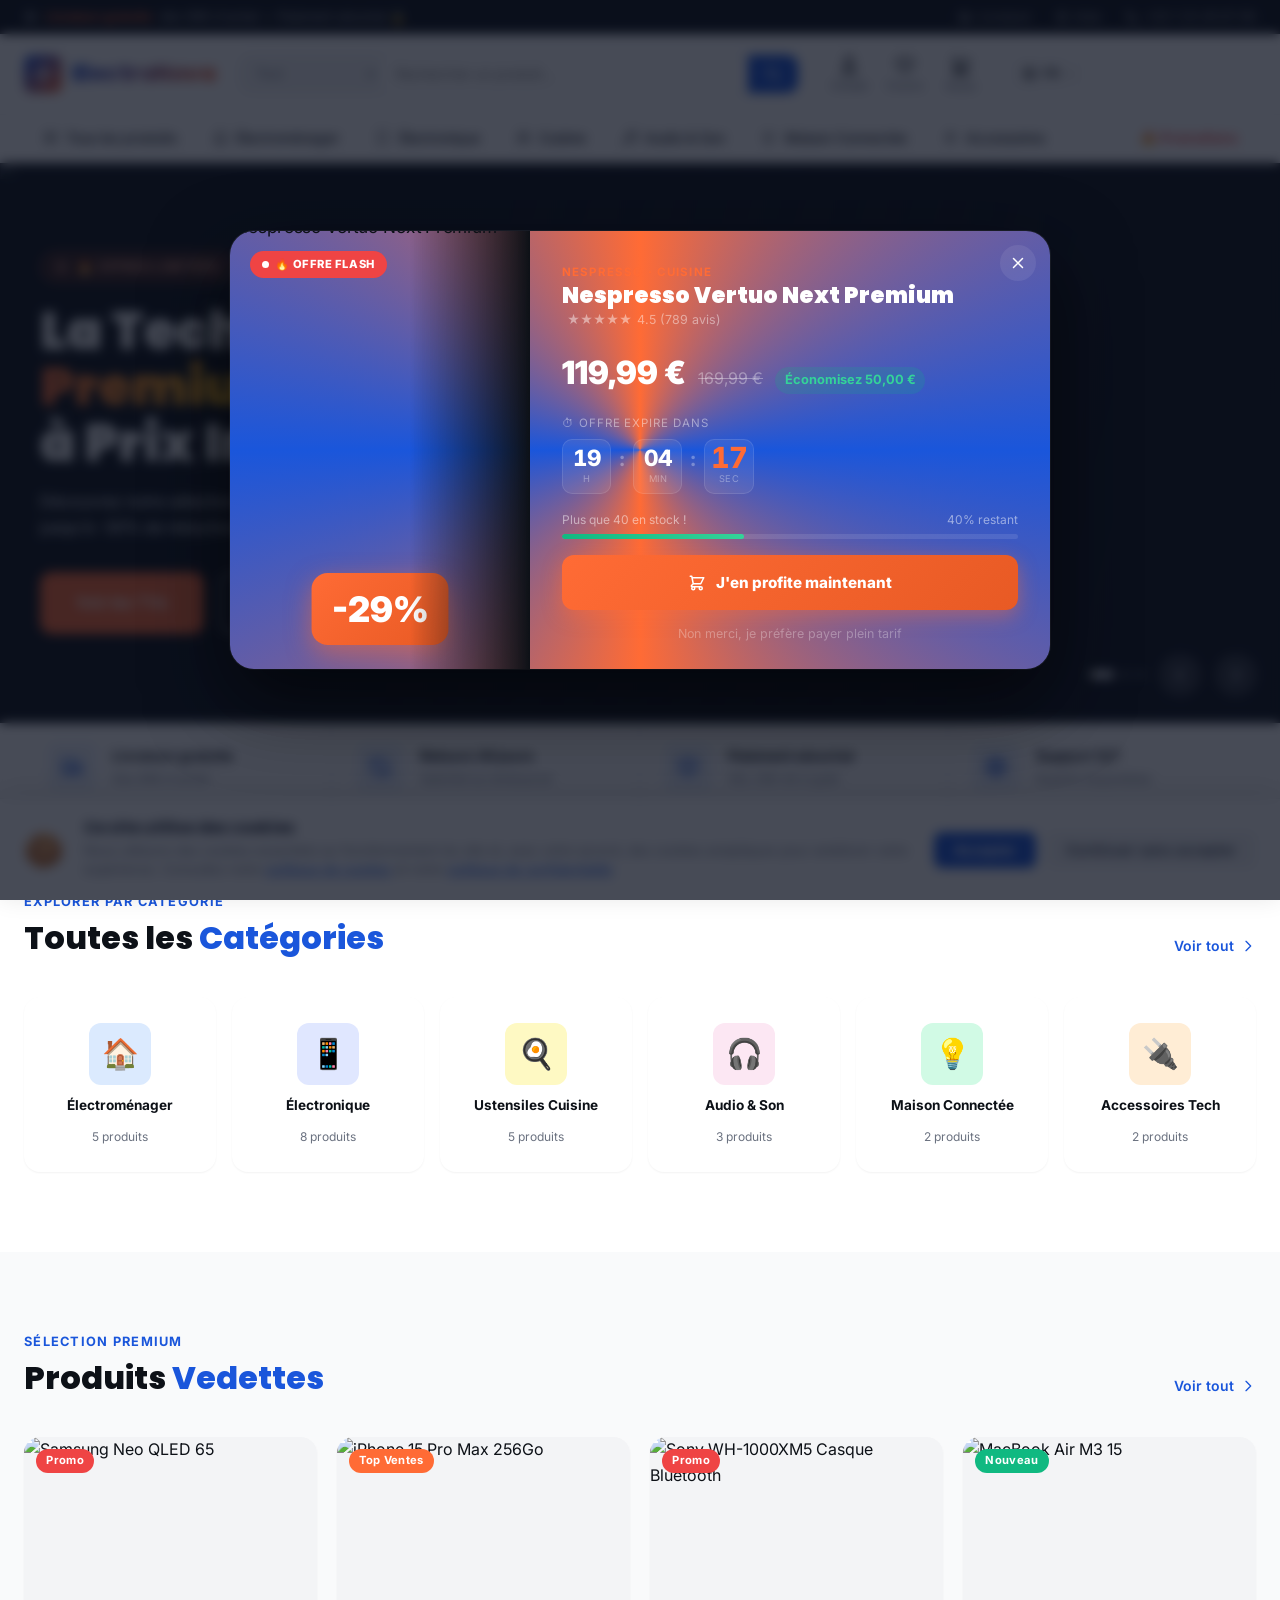
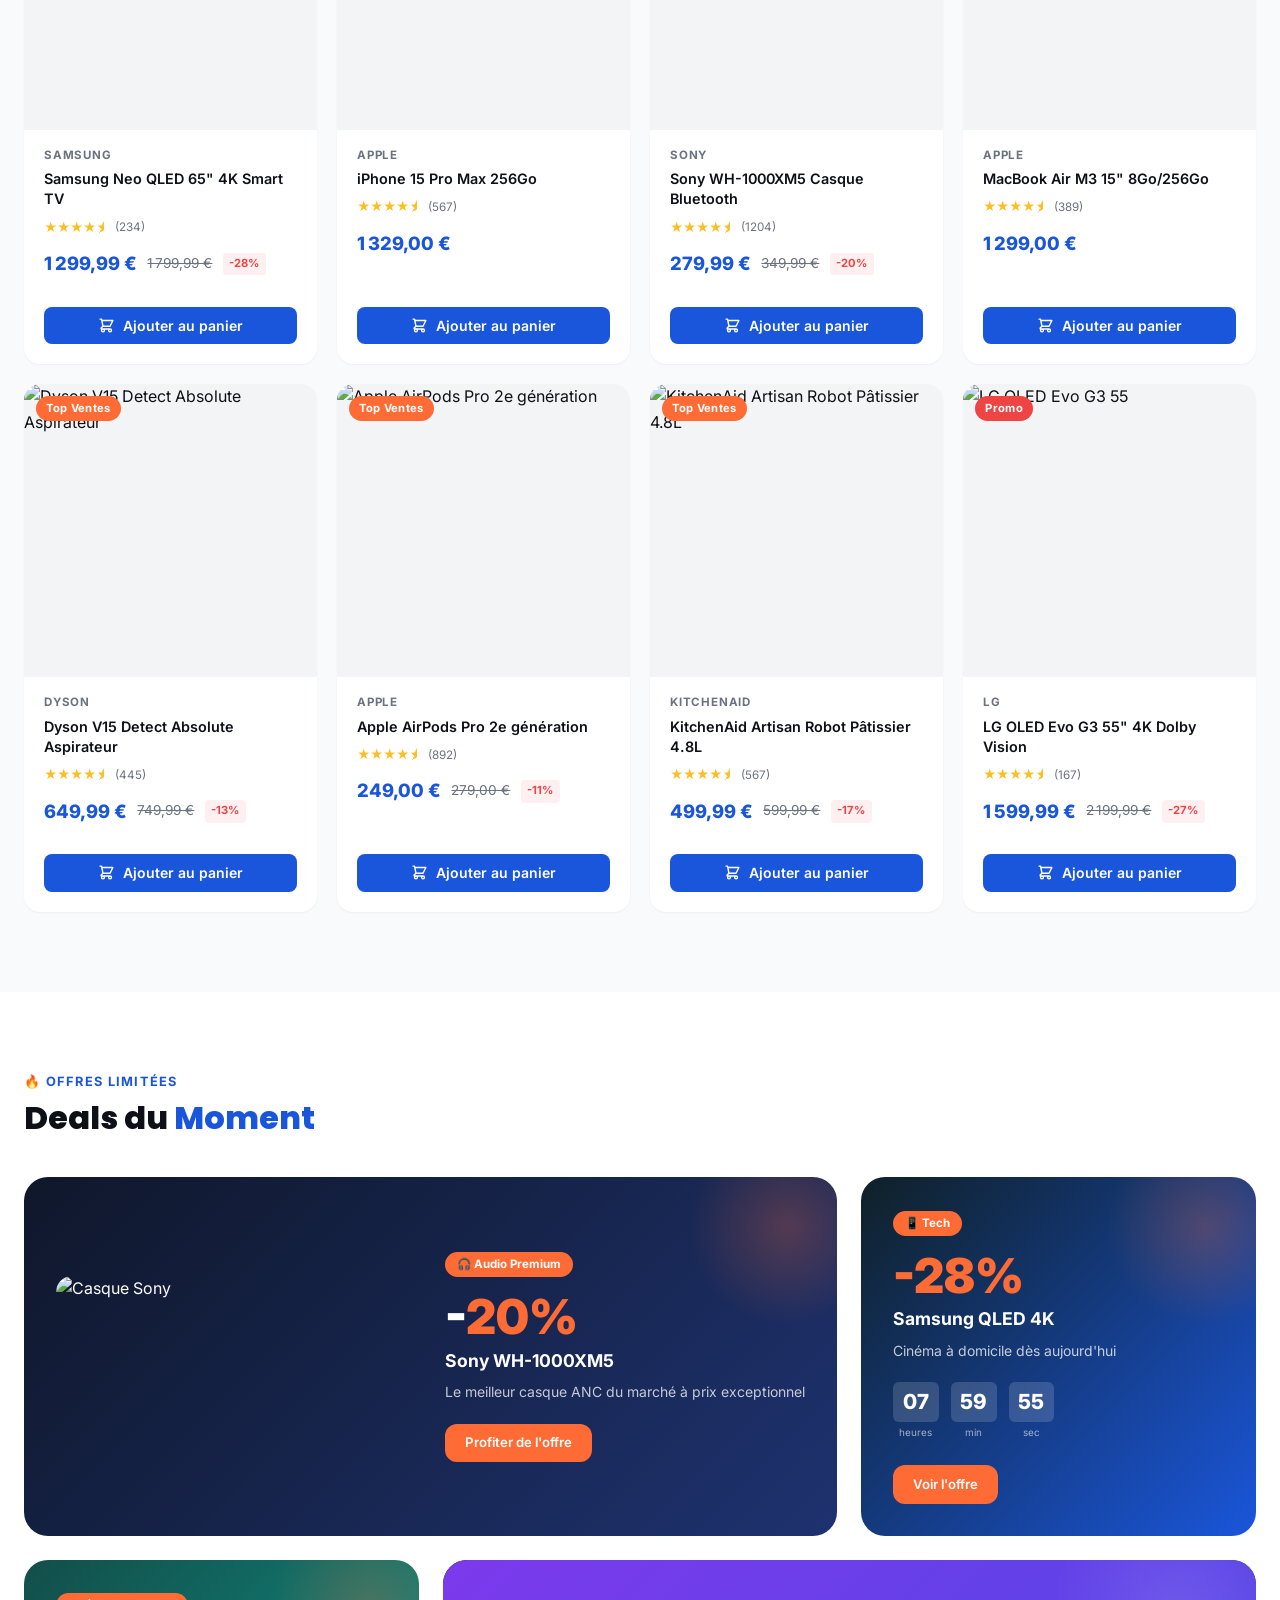
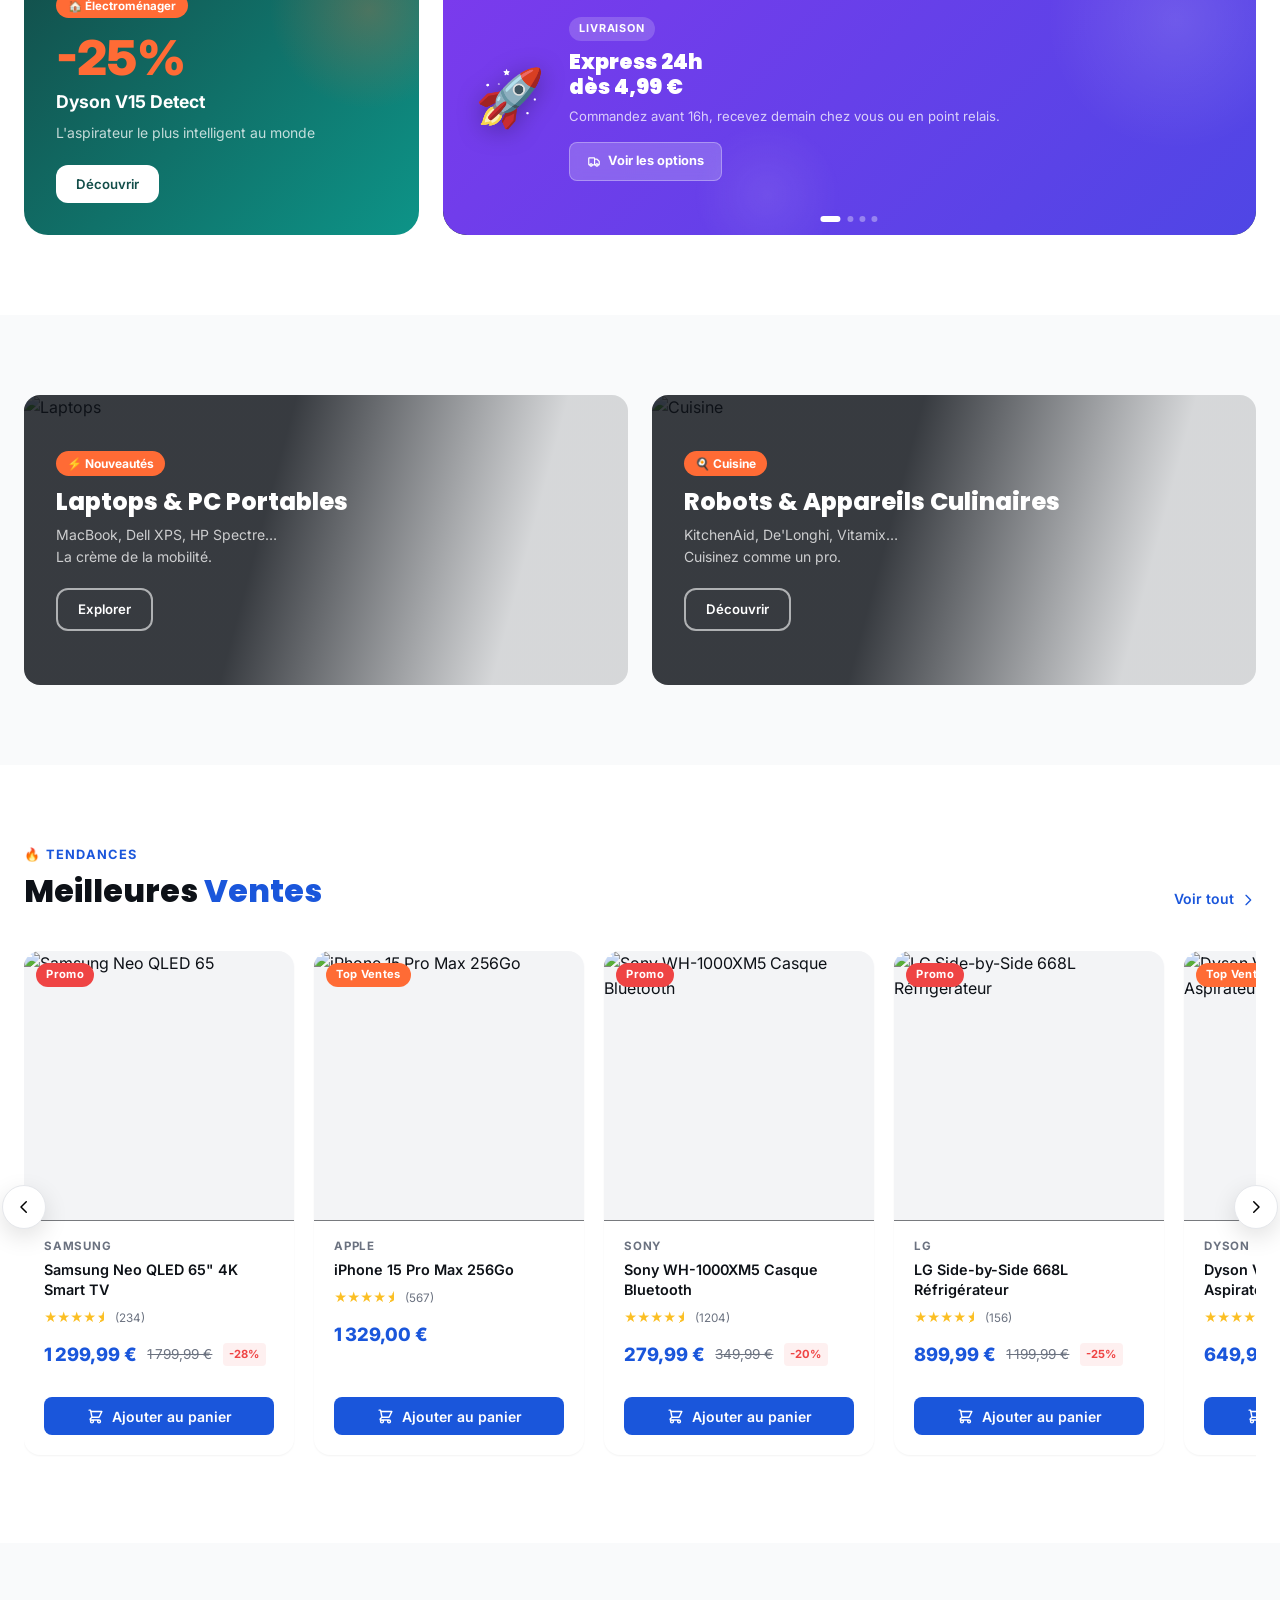
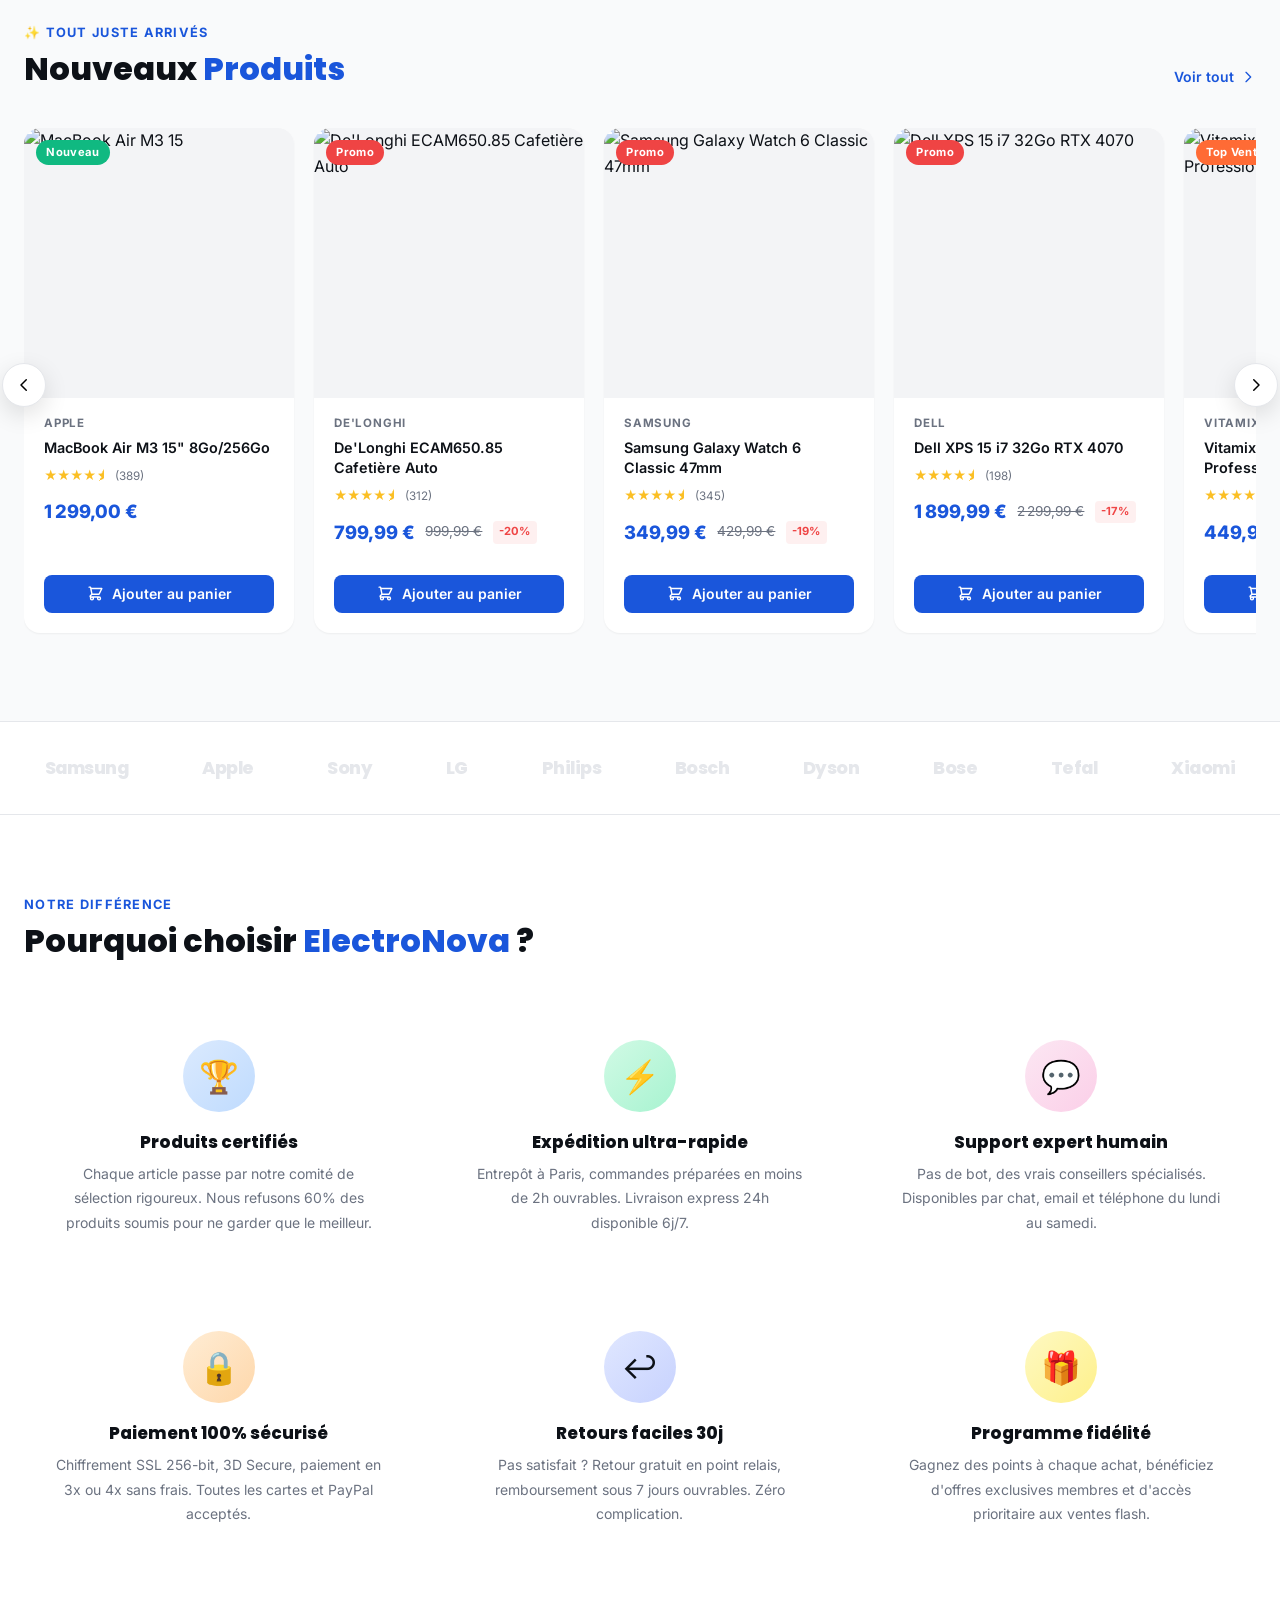
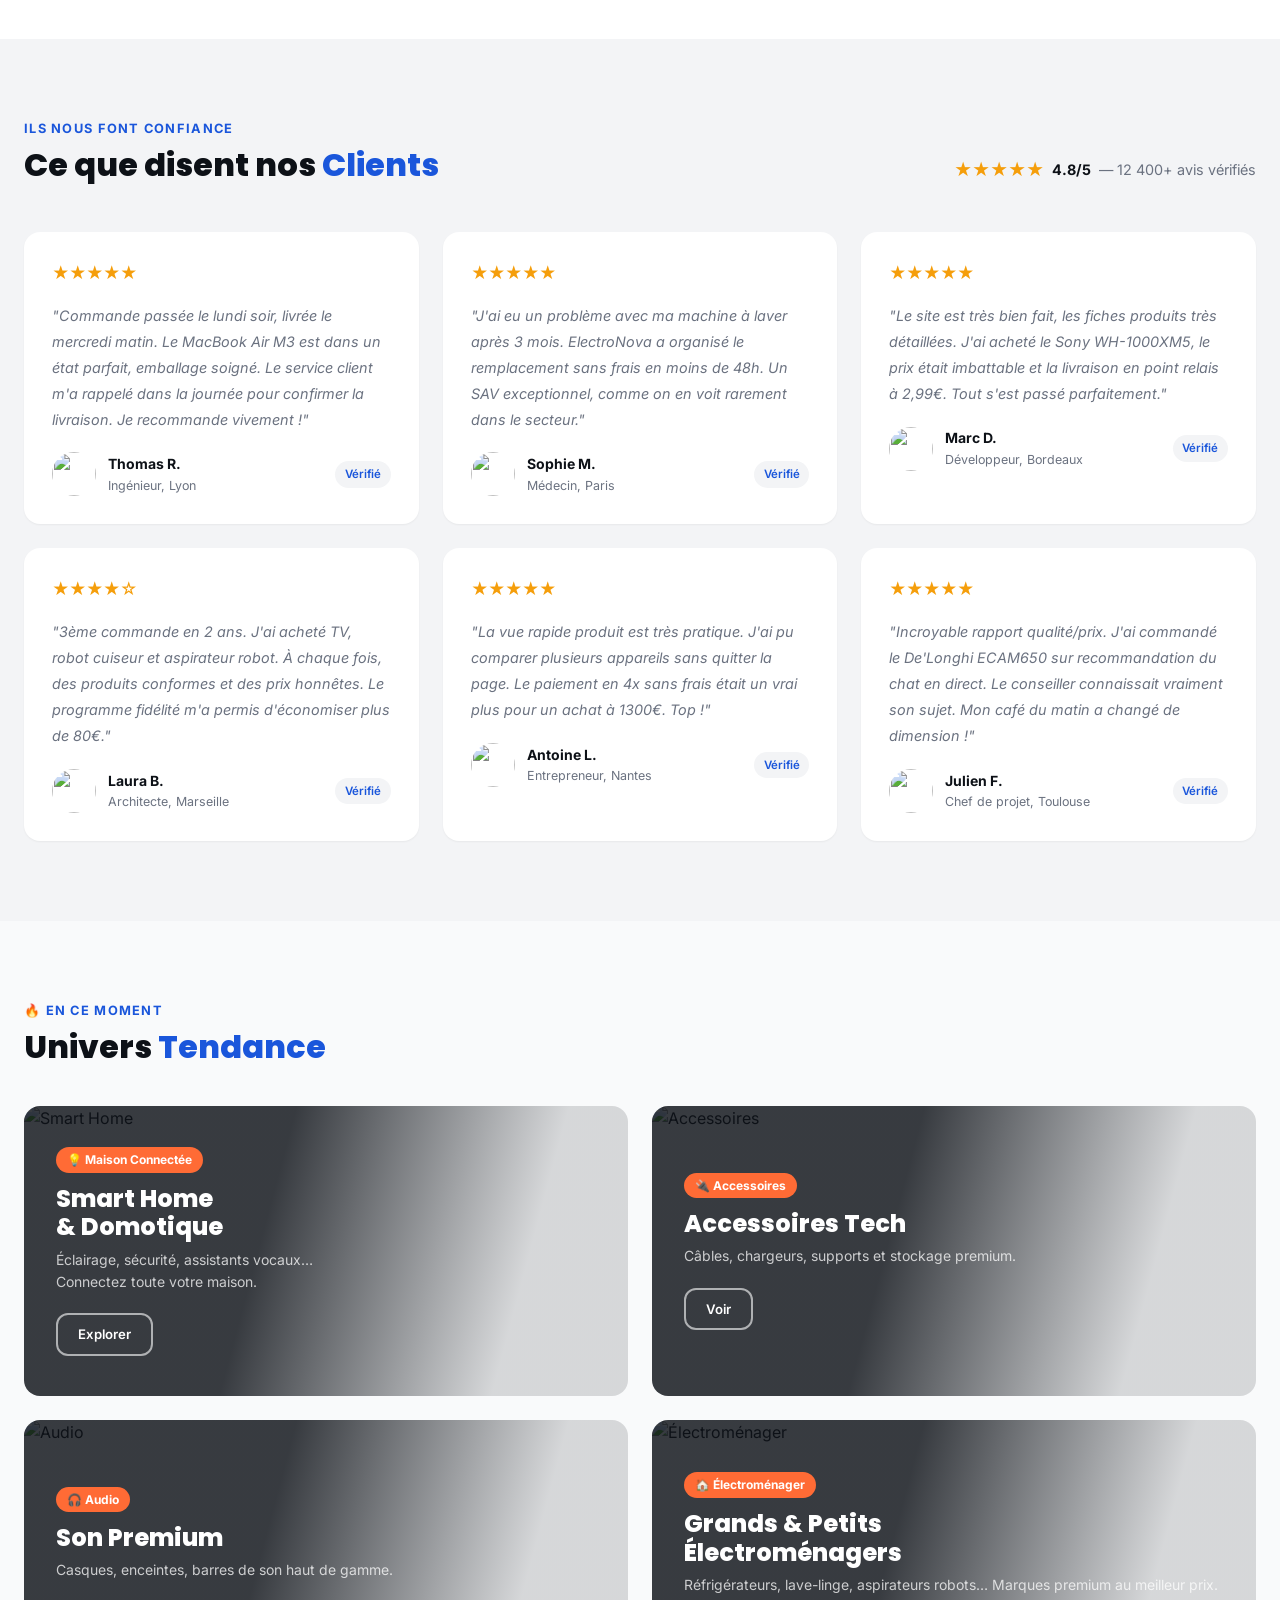
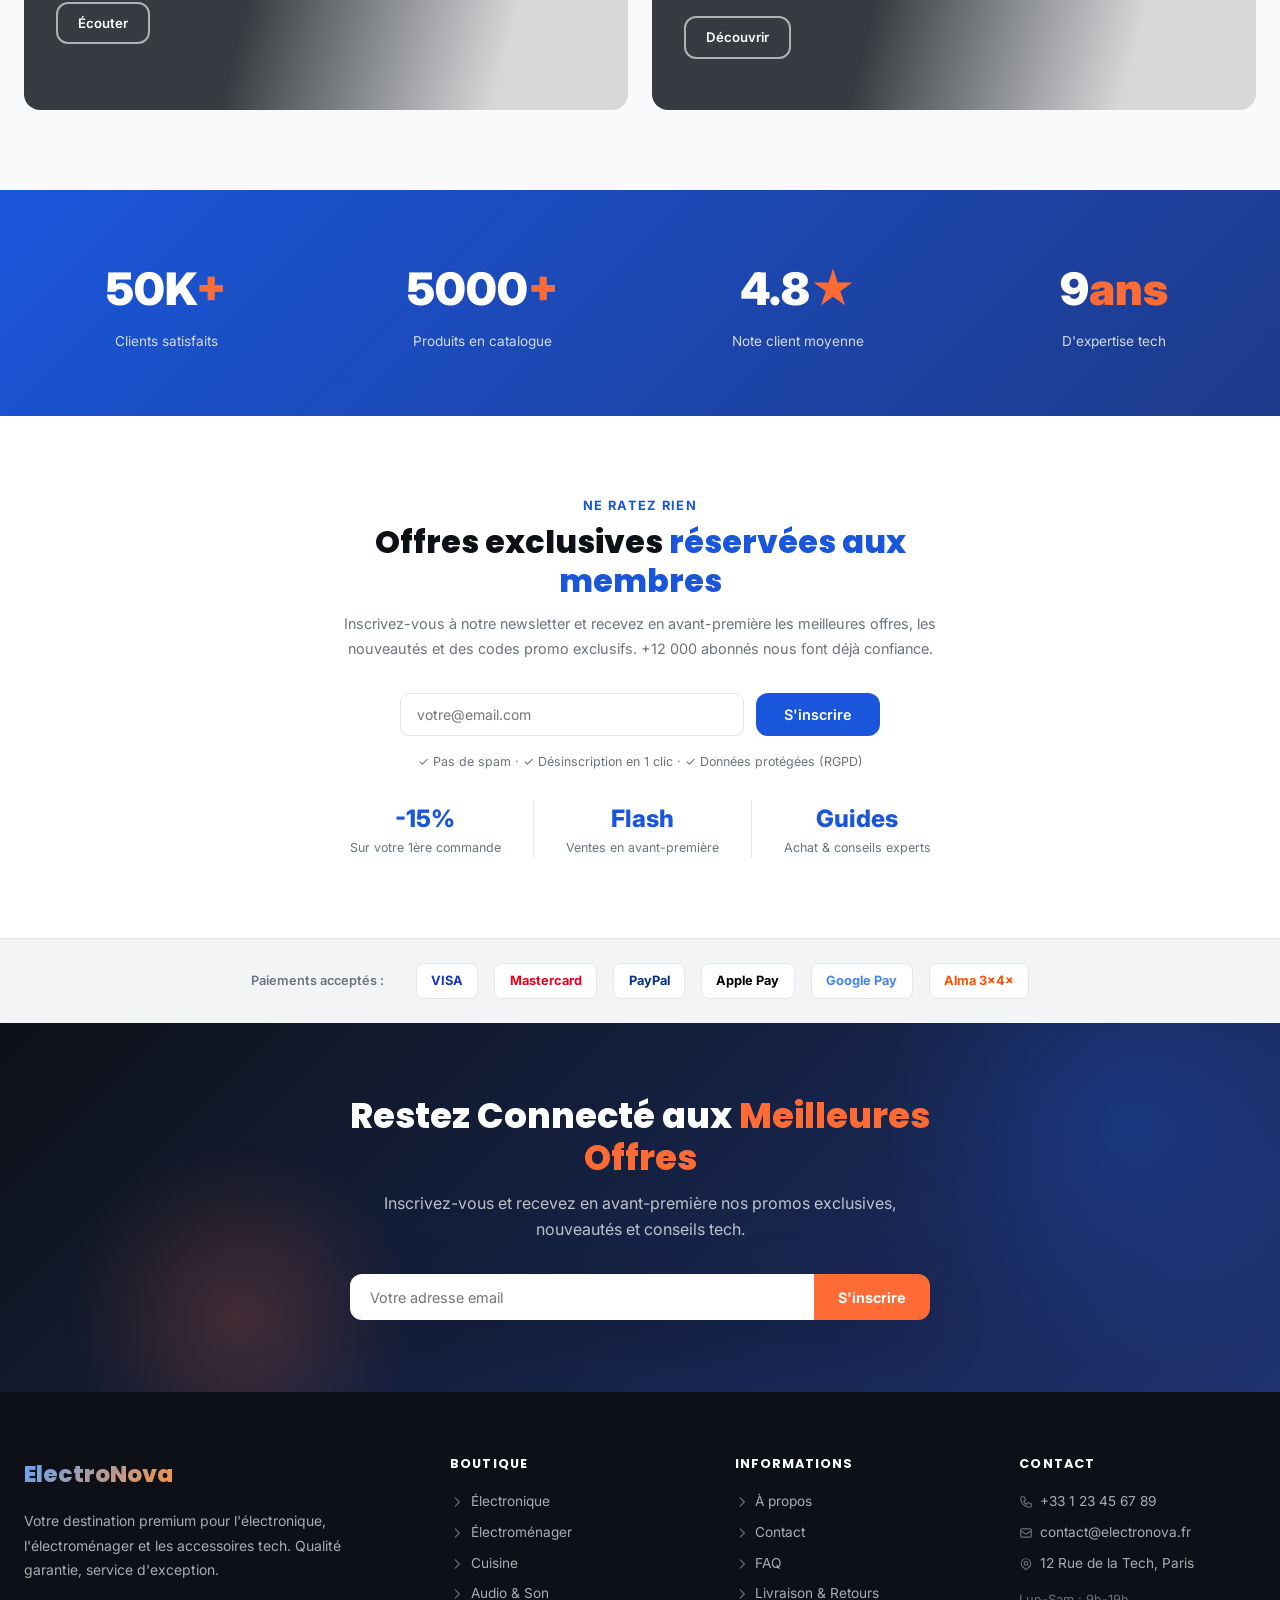
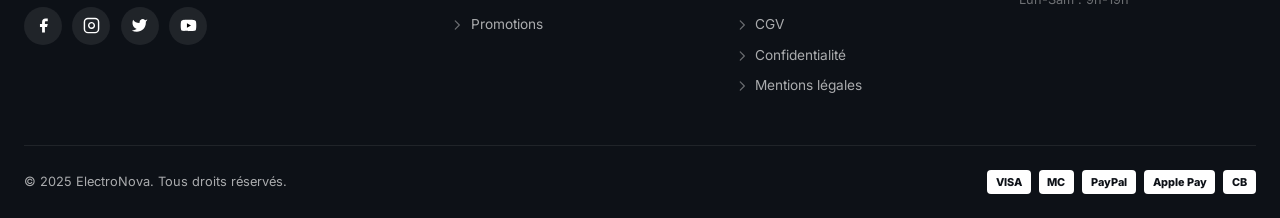
==== index.html @ 88865585 "v1" ====
<!DOCTYPE html>
<html lang="fr">
<head>
  <meta charset="UTF-8">
  <meta name="viewport" content="width=device-width, initial-scale=1.0">
  <meta name="description" content="ElectroNova - Votre boutique premium d'électronique, électroménager et accessoires tech. Livraison gratuite dès 99€.">
  <title>ElectroNova — L'excellence technologique au quotidien</title>

  <link rel="preconnect" href="https://fonts.googleapis.com">
  <link rel="preconnect" href="https://fonts.gstatic.com" crossorigin>
  <link href="https://fonts.googleapis.com/css2?family=Inter:wght@400;500;600;700;800&family=Poppins:wght@700;800;900&display=swap" rel="stylesheet">
  <link rel="stylesheet" href="css/style.css">
  <script src="https://cdn.tailwindcss.com"></script>
  <script>
    tailwind.config = { corePlugins: { preflight: false } };
  </script>
  <style>
    /* ── Promo Modal ── */
    #promo-modal-overlay {
      position: fixed; inset: 0; z-index: 10000;
      background: rgba(10,15,30,.75);
      backdrop-filter: blur(6px);
      display: flex; align-items: center; justify-content: center;
      padding: 1rem;
      opacity: 0; pointer-events: none;
      transition: opacity .35s ease;
    }
    #promo-modal-overlay.promo-open {
      opacity: 1; pointer-events: all;
    }
    #promo-modal {
      position: relative;
      width: 100%; max-width: 820px;
      background: #0d1117;
      border-radius: 24px;
      overflow: hidden;
      display: flex;
      box-shadow: 0 32px 80px rgba(0,0,0,.6), 0 0 0 1px rgba(255,255,255,.07);
      transform: scale(.88) translateY(24px);
      transition: transform .45s cubic-bezier(.34,1.56,.64,1), opacity .35s ease;
      opacity: 0;
    }
    #promo-modal-overlay.promo-open #promo-modal {
      transform: scale(1) translateY(0);
      opacity: 1;
    }
    /* Animated gradient border */
    #promo-modal::before {
      content: '';
      position: absolute; inset: -2px;
      border-radius: 26px;
      background: conic-gradient(from 180deg, #ff6b35, #1a56db, #ff6b35, #1a56db, #ff6b35);
      z-index: -1;
      animation: spin-border 4s linear infinite;
    }
    @keyframes spin-border { to { transform: rotate(360deg); } }

    /* Image side */
    .promo-modal-img {
      flex: 0 0 300px;
      position: relative;
      overflow: hidden;
    }
    .promo-modal-img img {
      width: 100%; height: 100%; object-fit: cover;
      transform: scale(1.08);
      animation: img-drift 8s ease-in-out infinite alternate;
    }
    @keyframes img-drift { from { transform: scale(1.08) translateX(0); } to { transform: scale(1.08) translateX(-8px); } }
    .promo-modal-img::after {
      content: '';
      position: absolute; inset: 0;
      background: linear-gradient(90deg, transparent 60%, #0d1117);
    }
    .promo-img-badge {
      position: absolute; top: 1.25rem; left: 1.25rem;
      background: #ef4444;
      color: white; font-size: .7rem; font-weight: 800; text-transform: uppercase; letter-spacing: .05em;
      padding: .3rem .75rem; border-radius: 100px;
      display: flex; align-items: center; gap: .4rem;
      animation: badge-pulse 1.8s ease-in-out infinite;
    }
    .promo-img-badge .pulse-dot {
      width: 7px; height: 7px; border-radius: 50%;
      background: white;
      animation: dot-ping 1.8s ease-in-out infinite;
    }
    @keyframes badge-pulse {
      0%,100% { box-shadow: 0 0 0 0 rgba(239,68,68,.6); }
      50%      { box-shadow: 0 0 0 8px rgba(239,68,68,0); }
    }
    @keyframes dot-ping {
      0%,100% { opacity: 1; transform: scale(1); }
      50%      { opacity: .5; transform: scale(1.4); }
    }
    .promo-discount-pill {
      position: absolute; bottom: 1.5rem; left: 50%; transform: translateX(-50%);
      background: linear-gradient(135deg, #ff6b35, #e85a24);
      color: white; font-size: 2.2rem; font-weight: 900;
      padding: .5rem 1.25rem; border-radius: 16px;
      white-space: nowrap;
      box-shadow: 0 8px 24px rgba(255,107,53,.5);
      animation: bounce-in .6s cubic-bezier(.34,1.56,.64,1) .4s both;
    }
    @keyframes bounce-in {
      from { transform: translateX(-50%) scale(0); }
      to   { transform: translateX(-50%) scale(1); }
    }

    /* Content side */
    .promo-modal-body {
      flex: 1;
      padding: 2rem 2rem 1.75rem;
      display: flex; flex-direction: column; gap: 1rem;
      color: white;
      animation: slide-up .5s ease .15s both;
    }
    @keyframes slide-up {
      from { opacity: 0; transform: translateY(16px); }
      to   { opacity: 1; transform: translateY(0); }
    }
    .promo-modal-close {
      position: absolute; top: .9rem; right: .9rem;
      width: 36px; height: 36px;
      border-radius: 50%;
      background: rgba(255,255,255,.08);
      border: none; cursor: pointer; color: white;
      display: flex; align-items: center; justify-content: center;
      transition: background .15s, transform .15s;
    }
    .promo-modal-close:hover { background: rgba(255,255,255,.18); transform: rotate(90deg); }
    .promo-modal-close svg { width: 18px; height: 18px; }

    .promo-label { font-size: .72rem; font-weight: 700; letter-spacing: .1em; text-transform: uppercase; color: #ff6b35; }
    .promo-name { font-size: 1.4rem; font-weight: 900; line-height: 1.25; color: white; font-family: 'Poppins', sans-serif; }
    .promo-stars { color: #fbbf24; font-size: .85rem; }
    .promo-stars span { font-size: .78rem; color: rgba(255,255,255,.45); margin-left: .3rem; }
    .promo-prices {
      display: flex; align-items: baseline; gap: .75rem;
    }
    .promo-price-new { font-size: 2rem; font-weight: 900; color: white; }
    .promo-price-old { font-size: 1rem; text-decoration: line-through; color: rgba(255,255,255,.35); }
    .promo-price-save { font-size: .8rem; background: rgba(16,185,129,.18); color: #34d399; padding: .2rem .6rem; border-radius: 100px; font-weight: 700; }

    /* Countdown */
    .promo-countdown-label { font-size: .72rem; letter-spacing: .08em; text-transform: uppercase; color: rgba(255,255,255,.45); margin-bottom: .4rem; }
    .promo-countdown { display: flex; gap: .5rem; }
    .promo-timer-block {
      display: flex; flex-direction: column; align-items: center;
      background: rgba(255,255,255,.07);
      border: 1px solid rgba(255,255,255,.1);
      border-radius: 10px; padding: .4rem .6rem; min-width: 48px;
    }
    .promo-timer-num {
      font-size: 1.4rem; font-weight: 800; line-height: 1;
      font-variant-numeric: tabular-nums;
      transition: transform .15s, color .15s;
    }
    .promo-timer-num.flip { transform: scale(1.3); color: #ff6b35; }
    .promo-timer-sep { font-size: 1.2rem; font-weight: 800; color: rgba(255,255,255,.3); align-self: flex-start; padding-top: .3rem; }
    .promo-timer-lbl { font-size: .58rem; text-transform: uppercase; letter-spacing: .05em; color: rgba(255,255,255,.35); margin-top: .2rem; }

    /* Stock bar */
    .promo-stock-label { display: flex; justify-content: space-between; font-size: .75rem; color: rgba(255,255,255,.5); margin-bottom: .3rem; }
    .promo-stock-bar { height: 5px; background: rgba(255,255,255,.1); border-radius: 100px; overflow: hidden; }
    .promo-stock-fill {
      height: 100%; border-radius: 100px;
      background: linear-gradient(90deg, #10b981, #34d399);
      transition: width 1s ease .8s;
    }

    /* CTA */
    .promo-cta {
      display: flex; align-items: center; justify-content: center; gap: .6rem;
      padding: .95rem 1.25rem;
      border-radius: 12px;
      background: linear-gradient(135deg, #ff6b35 0%, #e85a24 100%);
      color: white; font-size: .95rem; font-weight: 800;
      text-decoration: none; border: none; cursor: pointer;
      position: relative; overflow: hidden;
      box-shadow: 0 6px 20px rgba(255,107,53,.45);
      transition: transform .15s, box-shadow .15s;
    }
    .promo-cta:hover { transform: translateY(-2px); box-shadow: 0 10px 28px rgba(255,107,53,.6); }
    .promo-cta::after {
      content: '';
      position: absolute; top: 0; left: -100%;
      width: 60%; height: 100%;
      background: linear-gradient(90deg, transparent, rgba(255,255,255,.25), transparent);
      animation: cta-shimmer 2.5s ease-in-out infinite 1s;
    }
    @keyframes cta-shimmer { 0% { left: -60%; } 100% { left: 140%; } }

    .promo-dismiss {
      text-align: center;
      font-size: .78rem; color: rgba(255,255,255,.3);
      cursor: pointer; background: none; border: none;
      transition: color .15s;
    }
    .promo-dismiss:hover { color: rgba(255,255,255,.6); }

    /* Confetti particles */
    .promo-particles { position: absolute; inset: 0; pointer-events: none; overflow: hidden; }
    .promo-particle {
      position: absolute;
      width: 6px; height: 6px; border-radius: 1px;
      opacity: 0;
      animation: particle-fall linear infinite;
    }
    @keyframes particle-fall {
      0%   { opacity: 0; transform: translateY(-20px) rotate(0deg); }
      10%  { opacity: .8; }
      90%  { opacity: .4; }
      100% { opacity: 0; transform: translateY(120vh) rotate(720deg); }
    }

    /* Mobile */
    @media (max-width: 640px) {
      #promo-modal { flex-direction: column; max-height: 90vh; overflow-y: auto; }
      .promo-modal-img { flex: 0 0 180px; }
      .promo-modal-img::after { background: linear-gradient(0deg, #0d1117 5%, transparent); }
      .promo-discount-pill { bottom: .75rem; font-size: 1.6rem; }
      .promo-modal-body { padding: 1.25rem; }
      .promo-name { font-size: 1.15rem; }
    }

    /* Extra homepage styles */
    .hero-badge-strip { display: flex; gap: 1rem; flex-wrap: wrap; margin-top: 1rem; }
    .hero-badge-strip span { display: inline-flex; align-items: center; gap: .35rem; font-size: .78rem; color: rgba(255,255,255,.7); }
    .hero-badge-strip svg { width: 14px; height: 14px; color: var(--accent); }
    .section-bg-alt { background: white; }
    .deals-grid { display: grid; grid-template-columns: repeat(3, 1fr); gap: 1.5rem; }
    @media(max-width:900px){.deals-grid{grid-template-columns:1fr}}
    .deal-card {
      background: linear-gradient(135deg, #0f172a, #1e3270);
      border-radius: var(--radius-xl); padding: 2rem; color: white;
      position: relative; overflow: hidden; display: flex; flex-direction: column; justify-content: space-between;
      min-height: 220px;
    }
    .deal-card::before {
      content: ''; position: absolute; width: 200px; height: 200px; border-radius: 50%;
      background: radial-gradient(circle, rgba(255,107,53,.25) 0%, transparent 70%);
      top: -50px; right: -50px;
    }
    .deal-tag { display: inline-block; background: var(--accent); color: white; padding: .2rem .75rem; border-radius: 100px; font-size: .72rem; font-weight: 700; margin-bottom: 1rem; }
    .deal-discount { font-size: 3rem; font-weight: 900; line-height: 1; margin-bottom: .35rem; }
    .deal-discount span { color: var(--accent); }
    .deal-desc { font-size: .875rem; opacity: .75; margin-bottom: 1.25rem; }
    .deal-timer { display: flex; gap: .75rem; margin-bottom: 1.5rem; }
    .timer-block { text-align: center; }
    .timer-num { font-size: 1.3rem; font-weight: 800; background: rgba(255,255,255,.15); border-radius: var(--radius-xs); padding: .2rem .6rem; display: block; min-width: 44px; }
    .timer-label { font-size: .62rem; opacity: .6; margin-top: .2rem; }
    .deal-img-card { grid-column: span 2; }
    @media(max-width:900px){.deal-img-card{grid-column:span 1}}
    .deal-img-card { flex-direction: row; align-items: center; gap: 1.5rem; }
    .deal-img-card img { width: 160px; height: 160px; object-fit: cover; border-radius: var(--radius-lg); flex-shrink: 0; }

    /* ── Ad Slider ── */
    .ad-slider-card {
      grid-column: span 2;
      padding: 0 !important;
      overflow: hidden;
      position: relative;
      min-height: 220px;
      cursor: pointer;
      border-radius: var(--radius-xl);
    }
    @media(max-width:900px){ .ad-slider-card { grid-column: span 1; } }
    .ad-slides-track {
      display: flex;
      width: 100%; height: 100%;
      transition: transform .55s cubic-bezier(.4,0,.2,1);
    }
    .ad-slide {
      flex: 0 0 100%;
      min-height: 220px;
      display: flex;
      align-items: center;
      padding: 2rem;
      position: relative;
      overflow: hidden;
      gap: 1.5rem;
    }
    .ad-slide::before {
      content: '';
      position: absolute; width: 280px; height: 280px; border-radius: 50%;
      background: radial-gradient(circle, rgba(255,255,255,.12) 0%, transparent 65%);
      top: -80px; right: -60px;
      pointer-events: none;
    }
    .ad-slide::after {
      content: '';
      position: absolute; width: 160px; height: 160px; border-radius: 50%;
      background: radial-gradient(circle, rgba(255,255,255,.08) 0%, transparent 65%);
      bottom: -40px; left: 30%;
      pointer-events: none;
    }
    .ad-slide-emoji {
      font-size: 3.5rem;
      flex-shrink: 0;
      filter: drop-shadow(0 4px 12px rgba(0,0,0,.3));
      animation: emoji-float 3s ease-in-out infinite;
    }
    @keyframes emoji-float {
      0%,100% { transform: translateY(0); }
      50%      { transform: translateY(-6px); }
    }
    .ad-slide-content { flex: 1; color: white; }
    .ad-slide-tag {
      display: inline-block;
      background: rgba(255,255,255,.18);
      backdrop-filter: blur(4px);
      font-size: .68rem; font-weight: 700; letter-spacing: .08em; text-transform: uppercase;
      padding: .2rem .65rem; border-radius: 100px;
      margin-bottom: .6rem;
    }
    .ad-slide-title {
      font-size: 1.3rem; font-weight: 900; line-height: 1.2;
      margin-bottom: .4rem;
      font-family: 'Poppins', sans-serif;
    }
    .ad-slide-sub { font-size: .82rem; opacity: .75; line-height: 1.5; margin-bottom: 1rem; }
    .ad-slide-cta {
      display: inline-flex; align-items: center; gap: .4rem;
      padding: .5rem 1.1rem;
      background: rgba(255,255,255,.2);
      backdrop-filter: blur(6px);
      border: 1px solid rgba(255,255,255,.3);
      border-radius: 8px;
      font-size: .8rem; font-weight: 700; color: white;
      text-decoration: none;
      transition: background .2s;
    }
    .ad-slide-cta:hover { background: rgba(255,255,255,.32); }
    .ad-slide-cta svg { width: 14px; height: 14px; }
    /* Dots */
    .ad-dots {
      position: absolute; bottom: .85rem; left: 50%; transform: translateX(-50%);
      display: flex; gap: .4rem; z-index: 2;
    }
    .ad-dot {
      width: 6px; height: 6px; border-radius: 100px;
      background: rgba(255,255,255,.35);
      cursor: pointer; transition: all .3s;
      border: none;
    }
    .ad-dot.active { width: 20px; background: white; }
    /* Arrows */
    .ad-arrow {
      position: absolute; top: 50%; transform: translateY(-50%);
      width: 30px; height: 30px; border-radius: 50%;
      background: rgba(255,255,255,.15); backdrop-filter: blur(4px);
      border: 1px solid rgba(255,255,255,.2);
      color: white; cursor: pointer; z-index: 2;
      display: flex; align-items: center; justify-content: center;
      transition: background .2s;
      opacity: 0; transition: opacity .2s;
    }
    .ad-arrow svg { width: 14px; height: 14px; }
    .ad-arrow.prev { left: .75rem; }
    .ad-arrow.next { right: .75rem; }
    .ad-slider-card:hover .ad-arrow { opacity: 1; }
    .ad-arrow:hover { background: rgba(255,255,255,.3); }
  </style>
</head>
<body>
  <div id="site-header"></div>

  <main>
    <!-- Hero Slider -->
    <section class="hero">
      <div id="hero-slides" class="hero-slides"></div>
      <div class="hero-controls">
        <div class="container">
          <div class="hero-controls-inner">
            <div id="hero-dots" class="hero-dots"></div>
            <button id="hero-prev" class="hero-nav-btn" aria-label="Précédent">
              <svg xmlns="http://www.w3.org/2000/svg" fill="none" viewBox="0 0 24 24" stroke="currentColor"><path stroke-linecap="round" stroke-linejoin="round" stroke-width="2" d="M15 19l-7-7 7-7"/></svg>
            </button>
            <button id="hero-next" class="hero-nav-btn" aria-label="Suivant">
              <svg xmlns="http://www.w3.org/2000/svg" fill="none" viewBox="0 0 24 24" stroke="currentColor"><path stroke-linecap="round" stroke-linejoin="round" stroke-width="2" d="M9 5l7 7-7 7"/></svg>
            </button>
          </div>
        </div>
      </div>
    </section>

    <!-- Feature Strip -->
    <div class="features-strip">
      <div class="container">
        <div class="features-grid">
          <div class="feature-item">
            <div class="feature-icon">
              <svg xmlns="http://www.w3.org/2000/svg" fill="none" viewBox="0 0 24 24" stroke="currentColor"><path d="M9 17a2 2 0 11-4 0 2 2 0 014 0zM19 17a2 2 0 11-4 0 2 2 0 014 0z"/><path stroke-linecap="round" stroke-linejoin="round" stroke-width="2" d="M13 16V6a1 1 0 00-1-1H4a1 1 0 00-1 1v10a1 1 0 001 1h1m8-1a1 1 0 01-1 1H9m4-1V8a1 1 0 011-1h2.586a1 1 0 01.707.293l3.414 3.414a1 1 0 01.293.707V16a1 1 0 01-1 1h-1m-6-1a1 1 0 001 1h1M5 17a2 2 0 104 0m-4 0a2 2 0 114 0m6 0a2 2 0 104 0m-4 0a2 2 0 114 0"/></svg>
            </div>
            <div>
              <div class="feature-text-title">Livraison gratuite</div>
              <div class="feature-text-sub">Dès 99€ d'achat</div>
            </div>
          </div>
          <div class="feature-item">
            <div class="feature-icon">
              <svg xmlns="http://www.w3.org/2000/svg" fill="none" viewBox="0 0 24 24" stroke="currentColor"><path stroke-linecap="round" stroke-linejoin="round" stroke-width="2" d="M4 4v5h.582m15.356 2A8.001 8.001 0 004.582 9m0 0H9m11 11v-5h-.581m0 0a8.003 8.003 0 01-15.357-2m15.357 2H15"/></svg>
            </div>
            <div>
              <div class="feature-text-title">Retours 30 jours</div>
              <div class="feature-text-sub">Satisfait ou remboursé</div>
            </div>
          </div>
          <div class="feature-item">
            <div class="feature-icon">
              <svg xmlns="http://www.w3.org/2000/svg" fill="none" viewBox="0 0 24 24" stroke="currentColor"><path stroke-linecap="round" stroke-linejoin="round" stroke-width="2" d="M9 12l2 2 4-4m5.618-4.016A11.955 11.955 0 0112 2.944a11.955 11.955 0 01-8.618 3.04A12.02 12.02 0 003 9c0 5.591 3.824 10.29 9 11.622 5.176-1.332 9-6.03 9-11.622 0-1.042-.133-2.052-.382-3.016z"/></svg>
            </div>
            <div>
              <div class="feature-text-title">Paiement sécurisé</div>
              <div class="feature-text-sub">SSL 256-bit crypté</div>
            </div>
          </div>
          <div class="feature-item">
            <div class="feature-icon">
              <svg xmlns="http://www.w3.org/2000/svg" fill="none" viewBox="0 0 24 24" stroke="currentColor"><path stroke-linecap="round" stroke-linejoin="round" stroke-width="2" d="M18.364 5.636l-3.536 3.536m0 5.656l3.536 3.536M9.172 9.172L5.636 5.636m3.536 9.192l-3.536 3.536M21 12a9 9 0 11-18 0 9 9 0 0118 0zm-5 0a4 4 0 11-8 0 4 4 0 018 0z"/></svg>
            </div>
            <div>
              <div class="feature-text-title">Support 7j/7</div>
              <div class="feature-text-sub">Experts disponibles</div>
            </div>
          </div>
        </div>
      </div>
    </div>

    <!-- Categories -->
    <section class="section section-bg-alt">
      <div class="container">
        <div class="section-header">
          <div>
            <div class="section-label">Explorer par catégorie</div>
            <h2 class="section-title">Toutes les <span>Catégories</span></h2>
          </div>
          <a href="shop.html" class="view-all">Voir tout <svg xmlns="http://www.w3.org/2000/svg" fill="none" viewBox="0 0 24 24" stroke="currentColor"><path stroke-linecap="round" stroke-linejoin="round" stroke-width="2" d="M9 5l7 7-7 7"/></svg></a>
        </div>
        <div id="cats-grid" class="cats-grid stagger"></div>
      </div>
    </section>

    <!-- Featured Products -->
    <section class="section">
      <div class="container">
        <div class="section-header">
          <div>
            <div class="section-label">Sélection premium</div>
            <h2 class="section-title">Produits <span>Vedettes</span></h2>
          </div>
          <a href="shop.html" class="view-all">Voir tout <svg xmlns="http://www.w3.org/2000/svg" fill="none" viewBox="0 0 24 24" stroke="currentColor"><path stroke-linecap="round" stroke-linejoin="round" stroke-width="2" d="M9 5l7 7-7 7"/></svg></a>
        </div>
        <div id="featured-grid" class="products-grid stagger"></div>
      </div>
    </section>

    <!-- Deals Section -->
    <section class="section section-bg-alt">
      <div class="container">
        <div class="section-header">
          <div>
            <div class="section-label">🔥 Offres limitées</div>
            <h2 class="section-title">Deals du <span>Moment</span></h2>
          </div>
        </div>
        <div class="deals-grid">
          <div class="deal-card deal-img-card reveal">
            <img src="https://images.unsplash.com/photo-1618366712010-f4ae9c647dcb?w=300&q=80&fit=crop" alt="Casque Sony">
            <div>
              <div class="deal-tag">🎧 Audio Premium</div>
              <div class="deal-discount">-<span>20%</span></div>
              <div style="font-size:1.1rem;font-weight:700;margin-bottom:.4rem">Sony WH-1000XM5</div>
              <p class="deal-desc">Le meilleur casque ANC du marché à prix exceptionnel</p>
              <a href="product.html?id=3" class="btn btn-accent btn-sm">Profiter de l'offre</a>
            </div>
          </div>
          <div class="deal-card reveal" style="background:linear-gradient(135deg,#0f2027,#1a56db)">
            <div>
              <div class="deal-tag">📱 Tech</div>
              <div class="deal-discount"><span>-28%</span></div>
              <div style="font-size:1.1rem;font-weight:700;margin-bottom:.4rem">Samsung QLED 4K</div>
              <p class="deal-desc">Cinéma à domicile dès aujourd'hui</p>
              <div class="deal-timer" id="deal-timer-1">
                <div class="timer-block"><span class="timer-num" id="t1-h">00</span><div class="timer-label">heures</div></div>
                <div class="timer-block"><span class="timer-num" id="t1-m">00</span><div class="timer-label">min</div></div>
                <div class="timer-block"><span class="timer-num" id="t1-s">00</span><div class="timer-label">sec</div></div>
              </div>
              <a href="product.html?id=1" class="btn btn-accent btn-sm">Voir l'offre</a>
            </div>
          </div>
          <div class="deal-card reveal" style="background:linear-gradient(135deg,#134e4a,#0d9488)">
            <div>
              <div class="deal-tag">🏠 Électroménager</div>
              <div class="deal-discount"><span>-25%</span></div>
              <div style="font-size:1.1rem;font-weight:700;margin-bottom:.4rem">Dyson V15 Detect</div>
              <p class="deal-desc">L'aspirateur le plus intelligent au monde</p>
              <a href="product.html?id=6" class="btn btn-sm" style="background:white;color:#134e4a">Découvrir</a>
            </div>
          </div>

          <!-- Ad Slider — fills the 2-col void on row 2 -->
          <div class="deal-card ad-slider-card reveal" id="ad-slider">
            <div style="overflow:hidden;border-radius:var(--radius-xl);height:100%">
              <div class="ad-slides-track" id="ad-track">

                <div class="ad-slide" style="background:linear-gradient(135deg,#7c3aed,#4f46e5)">
                  <div class="ad-slide-emoji">🚀</div>
                  <div class="ad-slide-content">
                    <span class="ad-slide-tag">Livraison</span>
                    <div class="ad-slide-title">Express 24h<br>dès 4,99 €</div>
                    <p class="ad-slide-sub">Commandez avant 16h, recevez demain chez vous ou en point relais.</p>
                    <a href="shipping.html" class="ad-slide-cta">
                      <svg xmlns="http://www.w3.org/2000/svg" fill="none" viewBox="0 0 24 24" stroke="currentColor"><path d="M9 17a2 2 0 11-4 0 2 2 0 014 0zM19 17a2 2 0 11-4 0 2 2 0 014 0z"/><path stroke-linecap="round" stroke-linejoin="round" stroke-width="2" d="M13 16V6a1 1 0 00-1-1H4a1 1 0 00-1 1v10a1 1 0 001 1h1m8-1a1 1 0 01-1 1H9m4-1V8a1 1 0 011-1h2.586a1 1 0 01.707.293l3.414 3.414a1 1 0 01.293.707V16a1 1 0 01-1 1h-1m-6-1a1 1 0 001 1h1M5 17a2 2 0 104 0m-4 0a2 2 0 114 0m6 0a2 2 0 104 0m-4 0a2 2 0 114 0"/></svg>
                      Voir les options
                    </a>
                  </div>
                </div>

                <div class="ad-slide" style="background:linear-gradient(135deg,#b45309,#d97706)">
                  <div class="ad-slide-emoji">💳</div>
                  <div class="ad-slide-content">
                    <span class="ad-slide-tag">Paiement</span>
                    <div class="ad-slide-title">4× sans frais<br>jusqu'à 3 000 €</div>
                    <p class="ad-slide-sub">Étalez vos achats avec Alma — sans intérêts, sans dossier.</p>
                    <a href="cart.html" class="ad-slide-cta">
                      <svg xmlns="http://www.w3.org/2000/svg" fill="none" viewBox="0 0 24 24" stroke="currentColor"><path stroke-linecap="round" stroke-linejoin="round" stroke-width="2" d="M3 10h18M7 15h1m4 0h1m-7 4h12a3 3 0 003-3V8a3 3 0 00-3-3H6a3 3 0 00-3 3v8a3 3 0 003 3z"/></svg>
                      En savoir plus
                    </a>
                  </div>
                </div>

                <div class="ad-slide" style="background:linear-gradient(135deg,#065f46,#059669)">
                  <div class="ad-slide-emoji">🎁</div>
                  <div class="ad-slide-content">
                    <span class="ad-slide-tag">Fidélité</span>
                    <div class="ad-slide-title">Programme<br>Nova+</div>
                    <p class="ad-slide-sub">Gagnez 1 point par euro dépensé. 100 pts = 5 € de réduction.</p>
                    <a href="login.html" class="ad-slide-cta">
                      <svg xmlns="http://www.w3.org/2000/svg" fill="none" viewBox="0 0 24 24" stroke="currentColor"><path stroke-linecap="round" stroke-linejoin="round" stroke-width="2" d="M5 3v4M3 5h4M6 17v4m-2-2h4m5-16l2.286 6.857L21 12l-5.714 2.143L13 21l-2.286-6.857L5 12l5.714-2.143L13 3z"/></svg>
                      Rejoindre
                    </a>
                  </div>
                </div>

                <div class="ad-slide" style="background:linear-gradient(135deg,#1e3a8a,#1a56db)">
                  <div class="ad-slide-emoji">🛡️</div>
                  <div class="ad-slide-content">
                    <span class="ad-slide-tag">Garantie</span>
                    <div class="ad-slide-title">Retour gratuit<br>sous 30 jours</div>
                    <p class="ad-slide-sub">Pas satisfait ? Renvoyez votre produit sans frais, remboursé sous 7 jours.</p>
                    <a href="shipping.html" class="ad-slide-cta">
                      <svg xmlns="http://www.w3.org/2000/svg" fill="none" viewBox="0 0 24 24" stroke="currentColor"><path stroke-linecap="round" stroke-linejoin="round" stroke-width="2" d="M9 12l2 2 4-4m5.618-4.016A11.955 11.955 0 0112 2.944a11.955 11.955 0 01-8.618 3.04A12.02 12.02 0 003 9c0 5.591 3.824 10.29 9 11.622 5.176-1.332 9-6.03 9-11.622 0-1.042-.133-2.052-.382-3.016z"/></svg>
                      Notre politique
                    </a>
                  </div>
                </div>

              </div>
            </div>
            <!-- Arrows -->
            <button class="ad-arrow prev" id="ad-prev" aria-label="Précédent">
              <svg xmlns="http://www.w3.org/2000/svg" fill="none" viewBox="0 0 24 24" stroke="currentColor"><path stroke-linecap="round" stroke-linejoin="round" stroke-width="2" d="M15 19l-7-7 7-7"/></svg>
            </button>
            <button class="ad-arrow next" id="ad-next" aria-label="Suivant">
              <svg xmlns="http://www.w3.org/2000/svg" fill="none" viewBox="0 0 24 24" stroke="currentColor"><path stroke-linecap="round" stroke-linejoin="round" stroke-width="2" d="M9 5l7 7-7 7"/></svg>
            </button>
            <!-- Dots -->
            <div class="ad-dots" id="ad-dots"></div>
          </div>
        </div>
      </div>
    </section>

    <!-- Promo Banners -->
    <section class="section">
      <div class="container">
        <div class="promo-grid">
          <div class="promo-card reveal">
            <img src="https://images.unsplash.com/photo-1496181133206-80ce9b88a853?w=700&q=80&fit=crop" alt="Laptops">
            <div class="promo-overlay">
              <div class="promo-content">
                <div class="tag">⚡ Nouveautés</div>
                <h3>Laptops & PC Portables</h3>
                <p>MacBook, Dell XPS, HP Spectre…<br>La crème de la mobilité.</p>
                <a href="shop.html?category=electronique" class="btn btn-outline-white btn-sm">Explorer</a>
              </div>
            </div>
          </div>
          <div class="promo-card reveal">
            <img src="https://images.unsplash.com/photo-1556910103-1c02745aae4d?w=700&q=80&fit=crop" alt="Cuisine">
            <div class="promo-overlay">
              <div class="promo-content">
                <div class="tag">🍳 Cuisine</div>
                <h3>Robots & Appareils Culinaires</h3>
                <p>KitchenAid, De'Longhi, Vitamix…<br>Cuisinez comme un pro.</p>
                <a href="shop.html?category=cuisine" class="btn btn-outline-white btn-sm">Découvrir</a>
              </div>
            </div>
          </div>
        </div>
      </div>
    </section>

    <!-- Popular Products Carousel -->
    <section class="section section-bg-alt">
      <div class="container">
        <div class="section-header">
          <div>
            <div class="section-label">🔥 Tendances</div>
            <h2 class="section-title">Meilleures <span>Ventes</span></h2>
          </div>
          <a href="shop.html?sort=popular" class="view-all">Voir tout <svg xmlns="http://www.w3.org/2000/svg" fill="none" viewBox="0 0 24 24" stroke="currentColor"><path stroke-linecap="round" stroke-linejoin="round" stroke-width="2" d="M9 5l7 7-7 7"/></svg></a>
        </div>
        <div class="carousel">
          <button id="popular-prev" class="carousel-btn prev">
            <svg xmlns="http://www.w3.org/2000/svg" fill="none" viewBox="0 0 24 24" stroke="currentColor"><path stroke-linecap="round" stroke-linejoin="round" stroke-width="2" d="M15 19l-7-7 7-7"/></svg>
          </button>
          <div id="popular-track" class="carousel-scroll"></div>
          <button id="popular-next" class="carousel-btn next">
            <svg xmlns="http://www.w3.org/2000/svg" fill="none" viewBox="0 0 24 24" stroke="currentColor"><path stroke-linecap="round" stroke-linejoin="round" stroke-width="2" d="M9 5l7 7-7 7"/></svg>
          </button>
        </div>
      </div>
    </section>

    <!-- New Products Carousel -->
    <section class="section">
      <div class="container">
        <div class="section-header">
          <div>
            <div class="section-label">✨ Tout juste arrivés</div>
            <h2 class="section-title">Nouveaux <span>Produits</span></h2>
          </div>
          <a href="shop.html?sort=new" class="view-all">Voir tout <svg xmlns="http://www.w3.org/2000/svg" fill="none" viewBox="0 0 24 24" stroke="currentColor"><path stroke-linecap="round" stroke-linejoin="round" stroke-width="2" d="M9 5l7 7-7 7"/></svg></a>
        </div>
        <div class="carousel">
          <button id="featured-prev" class="carousel-btn prev">
            <svg xmlns="http://www.w3.org/2000/svg" fill="none" viewBox="0 0 24 24" stroke="currentColor"><path stroke-linecap="round" stroke-linejoin="round" stroke-width="2" d="M15 19l-7-7 7-7"/></svg>
          </button>
          <div id="featured-track" class="carousel-scroll"></div>
          <button id="featured-next" class="carousel-btn next">
            <svg xmlns="http://www.w3.org/2000/svg" fill="none" viewBox="0 0 24 24" stroke="currentColor"><path stroke-linecap="round" stroke-linejoin="round" stroke-width="2" d="M9 5l7 7-7 7"/></svg>
          </button>
        </div>
      </div>
    </section>

    <!-- Brands -->
    <div class="brands-wrap">
      <div class="container">
        <div class="brands-row" id="brands-row"></div>
      </div>
    </div>

    <!-- Why ElectroNova -->
    <section class="section" style="background:white">
      <div class="container">
        <div class="section-header" style="margin-bottom:3rem">
          <div>
            <div class="section-label">Notre différence</div>
            <h2 class="section-title">Pourquoi choisir <span>ElectroNova</span> ?</h2>
          </div>
        </div>
        <div style="display:grid;grid-template-columns:repeat(3,1fr);gap:2rem" class="stagger resp-grid-3">
          <div class="reveal" style="text-align:center;padding:2rem">
            <div style="width:72px;height:72px;border-radius:50%;background:linear-gradient(135deg,#dbeafe,#bfdbfe);display:flex;align-items:center;justify-content:center;margin:0 auto 1.25rem;font-size:2rem">🏆</div>
            <h3 style="font-size:1.05rem;font-weight:800;margin-bottom:.6rem">Produits certifiés</h3>
            <p style="font-size:.875rem;color:var(--gray);line-height:1.75">Chaque article passe par notre comité de sélection rigoureux. Nous refusons 60% des produits soumis pour ne garder que le meilleur.</p>
          </div>
          <div class="reveal" style="text-align:center;padding:2rem">
            <div style="width:72px;height:72px;border-radius:50%;background:linear-gradient(135deg,#d1fae5,#a7f3d0);display:flex;align-items:center;justify-content:center;margin:0 auto 1.25rem;font-size:2rem">⚡</div>
            <h3 style="font-size:1.05rem;font-weight:800;margin-bottom:.6rem">Expédition ultra-rapide</h3>
            <p style="font-size:.875rem;color:var(--gray);line-height:1.75">Entrepôt à Paris, commandes préparées en moins de 2h ouvrables. Livraison express 24h disponible 6j/7.</p>
          </div>
          <div class="reveal" style="text-align:center;padding:2rem">
            <div style="width:72px;height:72px;border-radius:50%;background:linear-gradient(135deg,#fce7f3,#fbcfe8);display:flex;align-items:center;justify-content:center;margin:0 auto 1.25rem;font-size:2rem">💬</div>
            <h3 style="font-size:1.05rem;font-weight:800;margin-bottom:.6rem">Support expert humain</h3>
            <p style="font-size:.875rem;color:var(--gray);line-height:1.75">Pas de bot, des vrais conseillers spécialisés. Disponibles par chat, email et téléphone du lundi au samedi.</p>
          </div>
          <div class="reveal" style="text-align:center;padding:2rem">
            <div style="width:72px;height:72px;border-radius:50%;background:linear-gradient(135deg,#ffedd5,#fed7aa);display:flex;align-items:center;justify-content:center;margin:0 auto 1.25rem;font-size:2rem">🔒</div>
            <h3 style="font-size:1.05rem;font-weight:800;margin-bottom:.6rem">Paiement 100% sécurisé</h3>
            <p style="font-size:.875rem;color:var(--gray);line-height:1.75">Chiffrement SSL 256-bit, 3D Secure, paiement en 3x ou 4x sans frais. Toutes les cartes et PayPal acceptés.</p>
          </div>
          <div class="reveal" style="text-align:center;padding:2rem">
            <div style="width:72px;height:72px;border-radius:50%;background:linear-gradient(135deg,#e0e7ff,#c7d2fe);display:flex;align-items:center;justify-content:center;margin:0 auto 1.25rem;font-size:2rem">↩️</div>
            <h3 style="font-size:1.05rem;font-weight:800;margin-bottom:.6rem">Retours faciles 30j</h3>
            <p style="font-size:.875rem;color:var(--gray);line-height:1.75">Pas satisfait ? Retour gratuit en point relais, remboursement sous 7 jours ouvrables. Zéro complication.</p>
          </div>
          <div class="reveal" style="text-align:center;padding:2rem">
            <div style="width:72px;height:72px;border-radius:50%;background:linear-gradient(135deg,#fef9c3,#fef08a);display:flex;align-items:center;justify-content:center;margin:0 auto 1.25rem;font-size:2rem">🎁</div>
            <h3 style="font-size:1.05rem;font-weight:800;margin-bottom:.6rem">Programme fidélité</h3>
            <p style="font-size:.875rem;color:var(--gray);line-height:1.75">Gagnez des points à chaque achat, bénéficiez d'offres exclusives membres et d'accès prioritaire aux ventes flash.</p>
          </div>
        </div>
      </div>
    </section>

    <!-- Testimonials -->
    <section class="section" style="background:var(--gray-bg)">
      <div class="container">
        <div class="section-header" style="margin-bottom:3rem">
          <div>
            <div class="section-label">Ils nous font confiance</div>
            <h2 class="section-title">Ce que disent nos <span>Clients</span></h2>
          </div>
          <div style="display:flex;align-items:center;gap:.5rem;font-size:.9rem;color:var(--gray)">
            <span style="color:#f59e0b;font-size:1.1rem">★★★★★</span>
            <strong style="color:var(--dark)">4.8/5</strong> — 12 400+ avis vérifiés
          </div>
        </div>
        <div style="display:grid;grid-template-columns:repeat(3,1fr);gap:1.5rem" class="stagger resp-grid-3">
          <div class="reveal" style="background:white;border-radius:var(--radius-lg);padding:1.75rem;box-shadow:var(--shadow-xs)">
            <div style="display:flex;gap:.25rem;color:#f59e0b;margin-bottom:1rem;font-size:1.05rem">★★★★★</div>
            <p style="font-size:.9rem;color:var(--gray);line-height:1.8;margin-bottom:1.25rem;font-style:italic">"Commande passée le lundi soir, livrée le mercredi matin. Le MacBook Air M3 est dans un état parfait, emballage soigné. Le service client m'a rappelé dans la journée pour confirmer la livraison. Je recommande vivement !"</p>
            <div style="display:flex;align-items:center;gap:.75rem">
              <img src="https://images.unsplash.com/photo-1507003211169-0a1dd7228f2d?w=48&q=80&fit=crop&crop=face" alt="" style="width:44px;height:44px;border-radius:50%;object-fit:cover">
              <div>
                <div style="font-size:.875rem;font-weight:700">Thomas R.</div>
                <div style="font-size:.78rem;color:var(--gray)">Ingénieur, Lyon</div>
              </div>
              <div style="margin-left:auto;background:var(--gray-bg);padding:.25rem .6rem;border-radius:100px;font-size:.72rem;font-weight:600;color:var(--primary)">Vérifié</div>
            </div>
          </div>
          <div class="reveal" style="background:white;border-radius:var(--radius-lg);padding:1.75rem;box-shadow:var(--shadow-xs)">
            <div style="display:flex;gap:.25rem;color:#f59e0b;margin-bottom:1rem;font-size:1.05rem">★★★★★</div>
            <p style="font-size:.9rem;color:var(--gray);line-height:1.8;margin-bottom:1.25rem;font-style:italic">"J'ai eu un problème avec ma machine à laver après 3 mois. ElectroNova a organisé le remplacement sans frais en moins de 48h. Un SAV exceptionnel, comme on en voit rarement dans le secteur."</p>
            <div style="display:flex;align-items:center;gap:.75rem">
              <img src="https://images.unsplash.com/photo-1494790108377-be9c29b29330?w=48&q=80&fit=crop&crop=face" alt="" style="width:44px;height:44px;border-radius:50%;object-fit:cover">
              <div>
                <div style="font-size:.875rem;font-weight:700">Sophie M.</div>
                <div style="font-size:.78rem;color:var(--gray)">Médecin, Paris</div>
              </div>
              <div style="margin-left:auto;background:var(--gray-bg);padding:.25rem .6rem;border-radius:100px;font-size:.72rem;font-weight:600;color:var(--primary)">Vérifié</div>
            </div>
          </div>
          <div class="reveal" style="background:white;border-radius:var(--radius-lg);padding:1.75rem;box-shadow:var(--shadow-xs)">
            <div style="display:flex;gap:.25rem;color:#f59e0b;margin-bottom:1rem;font-size:1.05rem">★★★★★</div>
            <p style="font-size:.9rem;color:var(--gray);line-height:1.8;margin-bottom:1.25rem;font-style:italic">"Le site est très bien fait, les fiches produits très détaillées. J'ai acheté le Sony WH-1000XM5, le prix était imbattable et la livraison en point relais à 2,99€. Tout s'est passé parfaitement."</p>
            <div style="display:flex;align-items:center;gap:.75rem">
              <img src="https://images.unsplash.com/photo-1472099645785-5658abf4ff4e?w=48&q=80&fit=crop&crop=face" alt="" style="width:44px;height:44px;border-radius:50%;object-fit:cover">
              <div>
                <div style="font-size:.875rem;font-weight:700">Marc D.</div>
                <div style="font-size:.78rem;color:var(--gray)">Développeur, Bordeaux</div>
              </div>
              <div style="margin-left:auto;background:var(--gray-bg);padding:.25rem .6rem;border-radius:100px;font-size:.72rem;font-weight:600;color:var(--primary)">Vérifié</div>
            </div>
          </div>
          <div class="reveal" style="background:white;border-radius:var(--radius-lg);padding:1.75rem;box-shadow:var(--shadow-xs)">
            <div style="display:flex;gap:.25rem;color:#f59e0b;margin-bottom:1rem;font-size:1.05rem">★★★★☆</div>
            <p style="font-size:.9rem;color:var(--gray);line-height:1.8;margin-bottom:1.25rem;font-style:italic">"3ème commande en 2 ans. J'ai acheté TV, robot cuiseur et aspirateur robot. À chaque fois, des produits conformes et des prix honnêtes. Le programme fidélité m'a permis d'économiser plus de 80€."</p>
            <div style="display:flex;align-items:center;gap:.75rem">
              <img src="https://images.unsplash.com/photo-1438761681033-6461ffad8d80?w=48&q=80&fit=crop&crop=face" alt="" style="width:44px;height:44px;border-radius:50%;object-fit:cover">
              <div>
                <div style="font-size:.875rem;font-weight:700">Laura B.</div>
                <div style="font-size:.78rem;color:var(--gray)">Architecte, Marseille</div>
              </div>
              <div style="margin-left:auto;background:var(--gray-bg);padding:.25rem .6rem;border-radius:100px;font-size:.72rem;font-weight:600;color:var(--primary)">Vérifié</div>
            </div>
          </div>
          <div class="reveal" style="background:white;border-radius:var(--radius-lg);padding:1.75rem;box-shadow:var(--shadow-xs)">
            <div style="display:flex;gap:.25rem;color:#f59e0b;margin-bottom:1rem;font-size:1.05rem">★★★★★</div>
            <p style="font-size:.9rem;color:var(--gray);line-height:1.8;margin-bottom:1.25rem;font-style:italic">"La vue rapide produit est très pratique. J'ai pu comparer plusieurs appareils sans quitter la page. Le paiement en 4x sans frais était un vrai plus pour un achat à 1300€. Top !"</p>
            <div style="display:flex;align-items:center;gap:.75rem">
              <img src="https://images.unsplash.com/photo-1500648767791-00dcc994a43e?w=48&q=80&fit=crop&crop=face" alt="" style="width:44px;height:44px;border-radius:50%;object-fit:cover">
              <div>
                <div style="font-size:.875rem;font-weight:700">Antoine L.</div>
                <div style="font-size:.78rem;color:var(--gray)">Entrepreneur, Nantes</div>
              </div>
              <div style="margin-left:auto;background:var(--gray-bg);padding:.25rem .6rem;border-radius:100px;font-size:.72rem;font-weight:600;color:var(--primary)">Vérifié</div>
            </div>
          </div>
          <div class="reveal" style="background:white;border-radius:var(--radius-lg);padding:1.75rem;box-shadow:var(--shadow-xs)">
            <div style="display:flex;gap:.25rem;color:#f59e0b;margin-bottom:1rem;font-size:1.05rem">★★★★★</div>
            <p style="font-size:.9rem;color:var(--gray);line-height:1.8;margin-bottom:1.25rem;font-style:italic">"Incroyable rapport qualité/prix. J'ai commandé le De'Longhi ECAM650 sur recommandation du chat en direct. Le conseiller connaissait vraiment son sujet. Mon café du matin a changé de dimension !"</p>
            <div style="display:flex;align-items:center;gap:.75rem">
              <img src="https://images.unsplash.com/photo-1519085360753-af0119f7cbe7?w=48&q=80&fit=crop&crop=face" alt="" style="width:44px;height:44px;border-radius:50%;object-fit:cover">
              <div>
                <div style="font-size:.875rem;font-weight:700">Julien F.</div>
                <div style="font-size:.78rem;color:var(--gray)">Chef de projet, Toulouse</div>
              </div>
              <div style="margin-left:auto;background:var(--gray-bg);padding:.25rem .6rem;border-radius:100px;font-size:.72rem;font-weight:600;color:var(--primary)">Vérifié</div>
            </div>
          </div>
        </div>
      </div>
    </section>

    <!-- Trending Categories Showcase -->
    <section class="section">
      <div class="container">
        <div class="section-header" style="margin-bottom:2.5rem">
          <div>
            <div class="section-label">🔥 En ce moment</div>
            <h2 class="section-title">Univers <span>Tendance</span></h2>
          </div>
        </div>
        <div style="display:grid;grid-template-columns:1fr 1fr;gap:1.5rem" class="resp-grid-2">
          <div style="display:flex;flex-direction:column;gap:1.5rem">
            <div class="promo-card reveal" style="min-height:240px">
              <img src="https://images.unsplash.com/photo-1585771724684-38269d6639fd?w=700&q=80&fit=crop" alt="Smart Home">
              <div class="promo-overlay">
                <div class="promo-content">
                  <div class="tag">💡 Maison Connectée</div>
                  <h3>Smart Home<br>& Domotique</h3>
                  <p>Éclairage, sécurité, assistants vocaux…<br>Connectez toute votre maison.</p>
                  <a href="shop.html?category=smart-home" class="btn btn-outline-white btn-sm">Explorer</a>
                </div>
              </div>
            </div>
            <div class="promo-card reveal" style="min-height:180px">
              <img src="https://images.unsplash.com/photo-1608043152269-423dbba4e7e1?w=700&q=80&fit=crop" alt="Audio">
              <div class="promo-overlay">
                <div class="promo-content">
                  <div class="tag">🎧 Audio</div>
                  <h3>Son Premium</h3>
                  <p>Casques, enceintes, barres de son haut de gamme.</p>
                  <a href="shop.html?category=audio" class="btn btn-outline-white btn-sm">Écouter</a>
                </div>
              </div>
            </div>
          </div>
          <div style="display:flex;flex-direction:column;gap:1.5rem">
            <div class="promo-card reveal" style="min-height:180px">
              <img src="https://images.unsplash.com/photo-1585386959984-a4155224a1ad?w=700&q=80&fit=crop" alt="Accessoires">
              <div class="promo-overlay">
                <div class="promo-content">
                  <div class="tag">🔌 Accessoires</div>
                  <h3>Accessoires Tech</h3>
                  <p>Câbles, chargeurs, supports et stockage premium.</p>
                  <a href="shop.html?category=accessoires" class="btn btn-outline-white btn-sm">Voir</a>
                </div>
              </div>
            </div>
            <div class="promo-card reveal" style="min-height:240px">
              <img src="https://images.unsplash.com/photo-1558618666-fcd25c85cd64?w=700&q=80&fit=crop" alt="Électroménager">
              <div class="promo-overlay">
                <div class="promo-content">
                  <div class="tag">🏠 Électroménager</div>
                  <h3>Grands & Petits<br>Électroménagers</h3>
                  <p>Réfrigérateurs, lave-linge, aspirateurs robots… Marques premium au meilleur prix.</p>
                  <a href="shop.html?category=electromenager" class="btn btn-outline-white btn-sm">Découvrir</a>
                </div>
              </div>
            </div>
          </div>
        </div>
      </div>
    </section>

    <!-- Stats Banner -->
    <section style="background:linear-gradient(135deg,var(--primary),#1e3a8a);padding:4rem 0;color:white">
      <div class="container">
        <div style="display:grid;grid-template-columns:repeat(4,1fr);gap:2rem;text-align:center" class="stagger resp-grid-4">
          <div class="reveal">
            <div style="font-size:2.8rem;font-weight:900;margin-bottom:.3rem">50K<span style="color:var(--accent)">+</span></div>
            <div style="font-size:.85rem;opacity:.8">Clients satisfaits</div>
          </div>
          <div class="reveal">
            <div style="font-size:2.8rem;font-weight:900;margin-bottom:.3rem">5000<span style="color:var(--accent)">+</span></div>
            <div style="font-size:.85rem;opacity:.8">Produits en catalogue</div>
          </div>
          <div class="reveal">
            <div style="font-size:2.8rem;font-weight:900;margin-bottom:.3rem">4.8<span style="color:var(--accent)">★</span></div>
            <div style="font-size:.85rem;opacity:.8">Note client moyenne</div>
          </div>
          <div class="reveal">
            <div style="font-size:2.8rem;font-weight:900;margin-bottom:.3rem">9<span style="color:var(--accent)">ans</span></div>
            <div style="font-size:.85rem;opacity:.8">D'expertise tech</div>
          </div>
        </div>
      </div>
    </section>

    <!-- Newsletter -->
    <section class="section" style="background:white">
      <div class="container">
        <div style="max-width:640px;margin:0 auto;text-align:center">
          <div class="section-label">Ne ratez rien</div>
          <h2 class="section-title" style="margin-bottom:.75rem">Offres exclusives <span>réservées aux membres</span></h2>
          <p style="color:var(--gray);font-size:.9rem;line-height:1.7;margin-bottom:2rem">Inscrivez-vous à notre newsletter et recevez en avant-première les meilleures offres, les nouveautés et des codes promo exclusifs. +12 000 abonnés nous font déjà confiance.</p>
          <form id="newsletter-form-home" style="display:flex;gap:.75rem;max-width:480px;margin:0 auto 1rem" onsubmit="event.preventDefault();Toast.show('success','Inscription réussie !','Bienvenue dans la communauté ElectroNova !')">
            <input type="email" class="form-input" placeholder="votre@email.com" required style="flex:1">
            <button type="submit" class="btn btn-primary" style="white-space:nowrap;flex-shrink:0">S'inscrire</button>
          </form>
          <p style="font-size:.78rem;color:var(--gray)">✓ Pas de spam · ✓ Désinscription en 1 clic · ✓ Données protégées (RGPD)</p>
          <div style="display:flex;justify-content:center;gap:2rem;margin-top:1.75rem;flex-wrap:wrap">
            <div style="text-align:center">
              <div style="font-size:1.5rem;font-weight:800;color:var(--primary)">-15%</div>
              <div style="font-size:.78rem;color:var(--gray)">Sur votre 1ère commande</div>
            </div>
            <div style="width:1px;background:var(--gray-light)"></div>
            <div style="text-align:center">
              <div style="font-size:1.5rem;font-weight:800;color:var(--primary)">Flash</div>
              <div style="font-size:.78rem;color:var(--gray)">Ventes en avant-première</div>
            </div>
            <div style="width:1px;background:var(--gray-light)"></div>
            <div style="text-align:center">
              <div style="font-size:1.5rem;font-weight:800;color:var(--primary)">Guides</div>
              <div style="font-size:.78rem;color:var(--gray)">Achat & conseils experts</div>
            </div>
          </div>
        </div>
      </div>
    </section>

    <!-- Payment Methods -->
    <div style="background:var(--gray-bg);padding:1.5rem 0;border-top:1px solid var(--gray-light)">
      <div class="container">
        <div style="display:flex;align-items:center;justify-content:center;gap:2rem;flex-wrap:wrap">
          <span style="font-size:.8rem;color:var(--gray);font-weight:600">Paiements acceptés :</span>
          <div style="display:flex;gap:1rem;align-items:center;flex-wrap:wrap">
            <div style="background:white;border:1px solid var(--gray-light);border-radius:8px;padding:.4rem .9rem;font-size:.8rem;font-weight:700;color:#1434CB">VISA</div>
            <div style="background:white;border:1px solid var(--gray-light);border-radius:8px;padding:.4rem .9rem;font-size:.8rem;font-weight:700;color:#EB001B">Mastercard</div>
            <div style="background:white;border:1px solid var(--gray-light);border-radius:8px;padding:.4rem .9rem;font-size:.8rem;font-weight:700;color:#003087">PayPal</div>
            <div style="background:white;border:1px solid var(--gray-light);border-radius:8px;padding:.4rem .9rem;font-size:.8rem;font-weight:700;color:#000">Apple Pay</div>
            <div style="background:white;border:1px solid var(--gray-light);border-radius:8px;padding:.4rem .9rem;font-size:.8rem;font-weight:700;color:#4285F4">Google Pay</div>
            <div style="background:white;border:1px solid var(--gray-light);border-radius:8px;padding:.4rem .9rem;font-size:.8rem;font-weight:700;color:#FF5000">Alma 3×4×</div>
          </div>
        </div>
      </div>
    </div>
  </main>

  <!-- ── Promo Flash Modal ── -->
  <div id="promo-modal-overlay" role="dialog" aria-modal="true" aria-label="Offre flash">
    <div id="promo-modal">

      <!-- Confetti particles (injected by JS) -->
      <div class="promo-particles" id="promo-particles"></div>

      <!-- Left: product image -->
      <div class="promo-modal-img">
        <img id="promo-img" src="" alt="Produit en promotion" loading="lazy">
        <div class="promo-img-badge">
          <span class="pulse-dot"></span>
          🔥 Offre Flash
        </div>
        <div class="promo-discount-pill" id="promo-discount-pill"></div>
      </div>

      <!-- Right: content -->
      <div class="promo-modal-body">
        <button class="promo-modal-close" id="promo-close" aria-label="Fermer">
          <svg xmlns="http://www.w3.org/2000/svg" fill="none" viewBox="0 0 24 24" stroke="currentColor"><path stroke-linecap="round" stroke-linejoin="round" stroke-width="2" d="M6 18L18 6M6 6l12 12"/></svg>
        </button>

        <div>
          <div class="promo-label" id="promo-label"></div>
          <h2 class="promo-name" id="promo-name"></h2>
          <div class="promo-stars" id="promo-stars"></div>
        </div>

        <div class="promo-prices">
          <span class="promo-price-new" id="promo-price-new"></span>
          <span class="promo-price-old" id="promo-price-old"></span>
          <span class="promo-price-save" id="promo-price-save"></span>
        </div>

        <div>
          <div class="promo-countdown-label">⏱ Offre expire dans</div>
          <div class="promo-countdown">
            <div class="promo-timer-block"><span class="promo-timer-num" id="pm-h">00</span><span class="promo-timer-lbl">h</span></div>
            <div class="promo-timer-sep">:</div>
            <div class="promo-timer-block"><span class="promo-timer-num" id="pm-m">00</span><span class="promo-timer-lbl">min</span></div>
            <div class="promo-timer-sep">:</div>
            <div class="promo-timer-block"><span class="promo-timer-num" id="pm-s">00</span><span class="promo-timer-lbl">sec</span></div>
          </div>
        </div>

        <div>
          <div class="promo-stock-label">
            <span id="promo-stock-text">Stock limité !</span>
            <span id="promo-stock-pct"></span>
          </div>
          <div class="promo-stock-bar"><div class="promo-stock-fill" id="promo-stock-fill" style="width:0%"></div></div>
        </div>

        <a id="promo-cta" href="#" class="promo-cta">
          <svg xmlns="http://www.w3.org/2000/svg" fill="none" viewBox="0 0 24 24" stroke="currentColor" width="18" height="18"><path stroke-linecap="round" stroke-linejoin="round" stroke-width="2" d="M3 3h2l.4 2M7 13h10l4-8H5.4M7 13L5.4 5M7 13l-2.293 2.293c-.63.63-.184 1.707.707 1.707H17m0 0a2 2 0 100 4 2 2 0 000-4zm-8 2a2 2 0 11-4 0 2 2 0 014 0z"/></svg>
          J'en profite maintenant
        </a>

        <button class="promo-dismiss" id="promo-dismiss">Non merci, je préfère payer plein tarif</button>
      </div>
    </div>
  </div>

  <div id="site-footer"></div>

  <script src="js/data.js"></script>
  <script src="js/cart.js"></script>
  <script src="js/wishlist.js"></script>
  <script src="js/main.js"></script>
  <script src="js/slider.js"></script>
  <script src="js/components.js"></script>
  <script>
    document.addEventListener('DOMContentLoaded', () => {
      // Render categories
      const catsGrid = document.getElementById('cats-grid');
      if (catsGrid) {
        const catCounts = {};
        PRODUCTS.forEach(p => { catCounts[p.category] = (catCounts[p.category] || 0) + 1; });
        const colors = ['#dbeafe','#e0e7ff','#fef9c3','#fce7f3','#d1fae5','#ffedd5'];
        catsGrid.innerHTML = CATEGORIES.map((cat, i) => `
          <a href="shop.html?category=${cat.id}" class="cat-card reveal">
            <div class="cat-card-icon" style="background:${colors[i % colors.length]}">${cat.icon}</div>
            <div class="cat-card-name">${cat.name}</div>
            <div class="cat-card-count">${catCounts[cat.id] || 0} produits</div>
          </a>`).join('');
        document.querySelectorAll('.cat-card.reveal').forEach(el => revealObserver.observe(el));
      }

      // Featured products
      const featuredGrid = document.getElementById('featured-grid');
      if (featuredGrid) {
        featuredGrid.innerHTML = getFeaturedProducts().slice(0,8).map(p => renderProductCard(p)).join('');
        attachProductCardEvents();
        Wishlist.updateUI();
      }

      // Popular carousel
      const popularTrack = document.getElementById('popular-track');
      if (popularTrack) {
        popularTrack.innerHTML = getPopularProducts().map(p => renderProductCard(p)).join('');
        attachProductCardEvents();
      }

      // New products carousel
      const featTrack = document.getElementById('featured-track');
      if (featTrack) {
        featTrack.innerHTML = [...PRODUCTS].sort(() => Math.random() - .5).slice(0,8).map(p => renderProductCard(p)).join('');
        attachProductCardEvents();
      }

      // Brands
      const brandsRow = document.getElementById('brands-row');
      if (brandsRow) {
        brandsRow.innerHTML = BRANDS.map(b => `<div class="brand-item">${b}</div>`).join('');
      }

      // Deal countdown timer
      function startTimer(endDate) {
        function update() {
          const now = new Date();
          const diff = Math.max(0, endDate - now);
          const h = Math.floor(diff / 3600000);
          const m = Math.floor((diff % 3600000) / 60000);
          const s = Math.floor((diff % 60000) / 1000);
          const pad = n => String(n).padStart(2, '0');
          const h1 = document.getElementById('t1-h');
          const m1 = document.getElementById('t1-m');
          const s1 = document.getElementById('t1-s');
          if (h1) h1.textContent = pad(h);
          if (m1) m1.textContent = pad(m);
          if (s1) s1.textContent = pad(s);
        }
        update();
        setInterval(update, 1000);
      }
      const end = new Date();
      end.setHours(end.getHours() + 8);
      startTimer(end);

      // ── Ad Slider ────────────────────────────────────────────
      (function() {
        const track = document.getElementById('ad-track');
        const dotsEl = document.getElementById('ad-dots');
        if (!track) return;
        const slides = track.querySelectorAll('.ad-slide');
        const total = slides.length;
        let current = 0, timer;

        // Build dots
        dotsEl.innerHTML = Array.from({length: total}, (_, i) =>
          `<button class="ad-dot${i===0?' active':''}" data-i="${i}" aria-label="Slide ${i+1}"></button>`
        ).join('');
        const dots = dotsEl.querySelectorAll('.ad-dot');

        function goTo(n) {
          current = (n + total) % total;
          track.style.transform = `translateX(-${current * 100}%)`;
          dots.forEach((d, i) => d.classList.toggle('active', i === current));
        }
        function next() { goTo(current + 1); }
        function prev() { goTo(current - 1); }

        function startAuto() { timer = setInterval(next, 4500); }
        function stopAuto()  { clearInterval(timer); }

        startAuto();
        document.getElementById('ad-next').addEventListener('click', () => { stopAuto(); next(); startAuto(); });
        document.getElementById('ad-prev').addEventListener('click', () => { stopAuto(); prev(); startAuto(); });
        dots.forEach(d => d.addEventListener('click', () => { stopAuto(); goTo(+d.dataset.i); startAuto(); }));

        const card = document.getElementById('ad-slider');
        card.addEventListener('mouseenter', stopAuto);
        card.addEventListener('mouseleave', startAuto);

        // Touch swipe
        let touchX = 0;
        card.addEventListener('touchstart', e => { touchX = e.touches[0].clientX; }, {passive:true});
        card.addEventListener('touchend', e => {
          const dx = e.changedTouches[0].clientX - touchX;
          if (Math.abs(dx) > 40) { stopAuto(); dx < 0 ? next() : prev(); startAuto(); }
        }, {passive:true});
      })();

      Wishlist.updateUI();

      // ── Promo Flash Modal ───────────────────────────────────
      (function() {
        const SESSION_KEY = 'electronova_promo_seen';
        if (sessionStorage.getItem(SESSION_KEY)) return;

        // Pick the product with highest discount that is in promo
        const promoProduct = PRODUCTS
          .filter(p => p.badge === 'promo' && p.discount > 0)
          .sort((a, b) => b.discount - a.discount)[0];
        if (!promoProduct) return;

        // Populate content
        const fmt = n => n.toLocaleString('fr-FR', { style: 'currency', currency: 'EUR' });
        const stars = '★'.repeat(Math.round(promoProduct.rating)) + '☆'.repeat(5 - Math.round(promoProduct.rating));
        document.getElementById('promo-img').src = promoProduct.image;
        document.getElementById('promo-img').alt = promoProduct.name;
        document.getElementById('promo-label').textContent = `${promoProduct.brand} · ${promoProduct.category}`;
        document.getElementById('promo-name').textContent = promoProduct.name;
        document.getElementById('promo-stars').innerHTML = `<span>${stars}</span><span>${promoProduct.rating} (${promoProduct.reviews} avis)</span>`;
        document.getElementById('promo-discount-pill').textContent = `-${promoProduct.discount}%`;
        document.getElementById('promo-price-new').textContent = fmt(promoProduct.price);
        document.getElementById('promo-price-old').textContent = fmt(promoProduct.originalPrice);
        const saved = promoProduct.originalPrice - promoProduct.price;
        document.getElementById('promo-price-save').textContent = `Économisez ${fmt(saved)}`;
        document.getElementById('promo-cta').href = `product.html?id=${promoProduct.id}`;

        // Stock bar (simulate ~35% remaining stock)
        const stockPct = Math.max(10, Math.min(40, Math.round((promoProduct.stock / 20) * 100)));
        document.getElementById('promo-stock-text').textContent = `Plus que ${promoProduct.stock} en stock !`;
        document.getElementById('promo-stock-pct').textContent = `${stockPct}% restant`;
        setTimeout(() => {
          document.getElementById('promo-stock-fill').style.width = stockPct + '%';
        }, 900);

        // Countdown — expires at midnight tonight
        const end = new Date();
        end.setHours(23, 59, 59, 0);
        const pad = n => String(n).padStart(2, '0');
        let prevS = -1;
        function updateTimer() {
          const diff = Math.max(0, end - new Date());
          const h = Math.floor(diff / 3600000);
          const m = Math.floor((diff % 3600000) / 60000);
          const s = Math.floor((diff % 60000) / 1000);
          document.getElementById('pm-h').textContent = pad(h);
          document.getElementById('pm-m').textContent = pad(m);
          const sEl = document.getElementById('pm-s');
          sEl.textContent = pad(s);
          if (s !== prevS) {
            sEl.classList.add('flip');
            setTimeout(() => sEl.classList.remove('flip'), 150);
            prevS = s;
          }
        }
        updateTimer();
        const timerInterval = setInterval(updateTimer, 1000);

        // Confetti particles
        const colors = ['#ff6b35','#1a56db','#fbbf24','#34d399','#f472b6','#a78bfa'];
        const container = document.getElementById('promo-particles');
        for (let i = 0; i < 18; i++) {
          const p = document.createElement('div');
          p.className = 'promo-particle';
          p.style.cssText = `
            left: ${Math.random() * 100}%;
            background: ${colors[i % colors.length]};
            width: ${4 + Math.random() * 5}px;
            height: ${4 + Math.random() * 5}px;
            border-radius: ${Math.random() > .5 ? '50%' : '1px'};
            animation-duration: ${4 + Math.random() * 5}s;
            animation-delay: ${Math.random() * 4}s;
          `;
          container.appendChild(p);
        }

        // Close helpers
        const overlay = document.getElementById('promo-modal-overlay');
        function closeModal() {
          overlay.classList.remove('promo-open');
          sessionStorage.setItem(SESSION_KEY, '1');
          clearInterval(timerInterval);
        }
        document.getElementById('promo-close').addEventListener('click', closeModal);
        document.getElementById('promo-dismiss').addEventListener('click', closeModal);
        overlay.addEventListener('click', e => { if (e.target === overlay) closeModal(); });
        document.addEventListener('keydown', e => { if (e.key === 'Escape') closeModal(); });

        // Show after delay
        setTimeout(() => overlay.classList.add('promo-open'), 2500);
      })();
    });
  </script>
</body>
</html>
---- css/style.css ----
/* ============================================================
   ELECTRONOVA - Premium E-Commerce CSS
   ============================================================ */

/* === CSS VARIABLES === */
:root {
  --primary: #1a56db;
  --primary-dark: #1245af;
  --primary-light: #3b82f6;
  --accent: #ff6b35;
  --accent-dark: #e85a24;
  --dark: #0d1117;
  --dark-2: #1e2530;
  --gray: #6b7280;
  --gray-light: #e5e7eb;
  --gray-bg: #f3f4f6;
  --bg: #f9fafb;
  --white: #ffffff;
  --success: #10b981;
  --warning: #f59e0b;
  --danger: #ef4444;
  --star: #fbbf24;

  --shadow-xs: 0 1px 2px rgba(0,0,0,.05);
  --shadow-sm: 0 2px 8px rgba(0,0,0,.08);
  --shadow: 0 4px 16px rgba(0,0,0,.1);
  --shadow-md: 0 8px 24px rgba(0,0,0,.12);
  --shadow-lg: 0 16px 48px rgba(0,0,0,.14);
  --shadow-xl: 0 24px 64px rgba(0,0,0,.18);

  --radius-xs: 6px;
  --radius-sm: 8px;
  --radius: 12px;
  --radius-lg: 16px;
  --radius-xl: 24px;
  --radius-2xl: 32px;

  --transition: all .3s cubic-bezier(.4,0,.2,1);
  --transition-fast: all .15s ease;
  --transition-slow: all .5s ease;

  --font: 'Inter', sans-serif;
  --font-heading: 'Poppins', sans-serif;
}

/* === RESET & BASE === */
*, *::before, *::after { margin: 0; padding: 0; box-sizing: border-box; }
html { scroll-behavior: smooth; font-size: 16px; }
body {
  font-family: var(--font);
  background: var(--bg);
  color: var(--dark);
  line-height: 1.6;
  overflow-x: hidden;
}
a { text-decoration: none; color: inherit; }
img { max-width: 100%; display: block; }
button { cursor: pointer; font-family: var(--font); }
input, select, textarea { font-family: var(--font); }

/* Custom scrollbar */
::-webkit-scrollbar { width: 6px; height: 6px; }
::-webkit-scrollbar-track { background: var(--bg); }
::-webkit-scrollbar-thumb { background: var(--primary); border-radius: 3px; }
::-webkit-scrollbar-thumb:hover { background: var(--primary-dark); }

/* === TYPOGRAPHY === */
h1,h2,h3,h4,h5,h6 { font-family: var(--font-heading); font-weight: 700; line-height: 1.2; }

/* === LAYOUT === */
.container { width: 100%; max-width: 1300px; margin: 0 auto; padding: 0 1.5rem; }

.section { padding: 5rem 0; }
.section-sm { padding: 3rem 0; }

.section-header {
  display: flex;
  align-items: flex-end;
  justify-content: space-between;
  margin-bottom: 2.5rem;
  gap: 1rem;
}
.section-label {
  font-size: .8rem;
  font-weight: 700;
  text-transform: uppercase;
  letter-spacing: .1em;
  color: var(--primary);
  margin-bottom: .4rem;
}
.section-title {
  font-size: 2rem;
  font-weight: 800;
  color: var(--dark);
}
.section-title span { color: var(--primary); }
.section-subtitle { font-size: .9rem; color: var(--gray); margin-top: .3rem; }

.view-all {
  display: inline-flex;
  align-items: center;
  gap: .4rem;
  font-size: .875rem;
  font-weight: 600;
  color: var(--primary);
  white-space: nowrap;
  transition: var(--transition-fast);
}
.view-all:hover { gap: .7rem; }
.view-all svg { width: 16px; height: 16px; }

/* === BUTTONS === */
.btn {
  display: inline-flex;
  align-items: center;
  justify-content: center;
  gap: .5rem;
  padding: .75rem 1.75rem;
  border-radius: var(--radius);
  font-weight: 600;
  font-size: .9rem;
  border: none;
  transition: var(--transition);
  cursor: pointer;
}
.btn svg { width: 18px; height: 18px; }

.btn-primary { background: var(--primary); color: white; }
.btn-primary:hover { background: var(--primary-dark); transform: translateY(-2px); box-shadow: var(--shadow-lg); }

.btn-accent { background: var(--accent); color: white; }
.btn-accent:hover { background: var(--accent-dark); transform: translateY(-2px); box-shadow: var(--shadow-lg); }

.btn-dark { background: var(--dark); color: white; }
.btn-dark:hover { background: var(--dark-2); transform: translateY(-2px); box-shadow: var(--shadow-lg); }

.btn-outline { background: transparent; border: 2px solid var(--primary); color: var(--primary); }
.btn-outline:hover { background: var(--primary); color: white; transform: translateY(-2px); }

.btn-outline-white { background: transparent; border: 2px solid rgba(255,255,255,.6); color: white; }
.btn-outline-white:hover { background: white; color: var(--dark); transform: translateY(-2px); }

.btn-sm { padding: .55rem 1.25rem; font-size: .825rem; }
.btn-lg { padding: 1rem 2.25rem; font-size: 1rem; }
.btn-block { width: 100%; }
.btn-icon { padding: .75rem; }

/* === BADGES === */
.badge {
  display: inline-flex;
  align-items: center;
  padding: .2rem .65rem;
  border-radius: 100px;
  font-size: .7rem;
  font-weight: 700;
  letter-spacing: .03em;
}
.badge-promo { background: var(--danger); color: white; }
.badge-new { background: var(--success); color: white; }
.badge-popular { background: var(--accent); color: white; }
.badge-hot { background: var(--warning); color: white; }
.badge-sold { background: var(--gray); color: white; }

/* === ANIMATIONS === */
@keyframes fadeIn { from { opacity: 0; } to { opacity: 1; } }
@keyframes fadeInUp { from { opacity: 0; transform: translateY(30px); } to { opacity: 1; transform: translateY(0); } }
@keyframes fadeInDown { from { opacity: 0; transform: translateY(-20px); } to { opacity: 1; transform: translateY(0); } }
@keyframes fadeInLeft { from { opacity: 0; transform: translateX(-30px); } to { opacity: 1; transform: translateX(0); } }
@keyframes fadeInRight { from { opacity: 0; transform: translateX(30px); } to { opacity: 1; transform: translateX(0); } }
@keyframes scaleIn { from { opacity: 0; transform: scale(.92); } to { opacity: 1; transform: scale(1); } }
@keyframes slideInRight { from { transform: translateX(100%); } to { transform: translateX(0); } }
@keyframes slideInLeft { from { transform: translateX(-100%); } to { transform: translateX(0); } }
@keyframes bounceIn { 0% { transform: scale(0); } 60% { transform: scale(1.2); } 100% { transform: scale(1); } }
@keyframes pulse { 0%,100% { transform: scale(1); } 50% { transform: scale(1.06); } }
@keyframes spin { from { transform: rotate(0deg); } to { transform: rotate(360deg); } }
@keyframes shimmer { 0% { background-position: -400% 0; } 100% { background-position: 400% 0; } }
@keyframes float { 0%,100% { transform: translateY(0); } 50% { transform: translateY(-8px); } }

.reveal { opacity: 0; transform: translateY(28px); transition: opacity .6s ease, transform .6s ease; }
.reveal.visible { opacity: 1; transform: translateY(0); }

/* Stagger delays */
.stagger > *:nth-child(1) { transition-delay: .05s; }
.stagger > *:nth-child(2) { transition-delay: .1s; }
.stagger > *:nth-child(3) { transition-delay: .15s; }
.stagger > *:nth-child(4) { transition-delay: .2s; }
.stagger > *:nth-child(5) { transition-delay: .25s; }
.stagger > *:nth-child(6) { transition-delay: .3s; }
.stagger > *:nth-child(7) { transition-delay: .35s; }
.stagger > *:nth-child(8) { transition-delay: .4s; }

/* === PAGE LOADER === */
.page-loader {
  position: fixed; inset: 0; z-index: 99999;
  background: linear-gradient(135deg, var(--dark) 0%, var(--primary-dark) 100%);
  display: flex; align-items: center; justify-content: center;
  flex-direction: column; gap: 1.5rem;
  transition: opacity .6s ease, visibility .6s ease;
}
.page-loader.hidden { opacity: 0; visibility: hidden; pointer-events: none; }
.loader-logo { font-family: var(--font-heading); font-size: 2rem; font-weight: 800; color: white; letter-spacing: -1px; }
.loader-logo span { color: var(--accent); }
.loader-bar { width: 200px; height: 3px; background: rgba(255,255,255,.2); border-radius: 2px; overflow: hidden; }
.loader-bar-fill { height: 100%; background: white; border-radius: 2px; animation: loaderProgress .8s ease forwards; }
@keyframes loaderProgress { from { width: 0; } to { width: 100%; } }

/* === TOP BAR === */
.top-bar {
  background: var(--dark);
  color: rgba(255,255,255,.75);
  padding: .45rem 0;
  font-size: .78rem;
}
.top-bar-inner {
  display: flex; align-items: center; justify-content: space-between; gap: 1rem; flex-wrap: wrap;
}
.top-bar-promo { display: flex; align-items: center; gap: .5rem; }
.top-bar-promo strong { color: var(--accent); }
.top-bar-links { display: flex; align-items: center; gap: 1.5rem; }
.top-bar-links a { color: rgba(255,255,255,.65); transition: var(--transition-fast); display: flex; align-items: center; gap: .35rem; }
.top-bar-links a:hover { color: white; }
.top-bar-links svg { width: 14px; height: 14px; }

/* === NAVBAR === */
#site-header {
  position: sticky;
  top: 0;
  z-index: 1000;
}

.navbar {
  position: relative;
  background: white;
  box-shadow: var(--shadow-xs);
  transition: box-shadow .3s ease;
}
.navbar.scrolled { box-shadow: var(--shadow-md); }

.nav-main { display: flex; align-items: center; padding: .85rem 0; gap: 1.5rem; }

/* Logo */
.logo { display: flex; align-items: center; gap: .6rem; flex-shrink: 0; text-decoration: none; }
.logo-icon {
  width: 38px; height: 38px; border-radius: var(--radius-sm);
  background: linear-gradient(135deg, var(--primary), var(--accent));
  display: flex; align-items: center; justify-content: center;
}
.logo-icon svg { width: 22px; height: 22px; color: white; }
.logo-text {
  font-family: var(--font-heading); font-size: 1.45rem; font-weight: 800;
  background: linear-gradient(135deg, var(--primary), var(--accent));
  -webkit-background-clip: text; background-clip: text; -webkit-text-fill-color: transparent;
  letter-spacing: -.5px;
}

/* Search */
.search-wrapper { flex: 1; max-width: 560px; position: relative; }
.search-form {
  display: flex; align-items: center;
  border: 1.5px solid var(--gray-light);
  border-radius: var(--radius);
  overflow: hidden;
  transition: var(--transition);
}
.search-form:focus-within { border-color: var(--primary); box-shadow: 0 0 0 3px rgba(26,86,219,.1); }
.search-cat {
  padding: .6rem .75rem; border: none; border-right: 1px solid var(--gray-light);
  background: var(--gray-bg); font-size: .8rem; color: var(--gray);
  outline: none; cursor: pointer; white-space: nowrap;
}
.search-input { flex: 1; padding: .6rem 1rem; border: none; outline: none; font-size: .875rem; }
.search-btn {
  padding: .6rem 1rem; background: var(--primary); border: none; color: white;
  display: flex; align-items: center; transition: var(--transition);
}
.search-btn:hover { background: var(--primary-dark); }
.search-btn svg { width: 18px; height: 18px; }

/* Search dropdown */
.search-dropdown {
  position: absolute; top: calc(100% + .5rem); left: 0; right: 0;
  background: white; border-radius: var(--radius); box-shadow: var(--shadow-xl);
  border: 1px solid var(--gray-light); max-height: 380px; overflow-y: auto;
  z-index: 2000; display: none;
}
.search-dropdown.open { display: block; animation: fadeInDown .2s ease; }
.search-result {
  display: flex; align-items: center; gap: .875rem; padding: .75rem 1rem;
  cursor: pointer; transition: var(--transition-fast); border-bottom: 1px solid var(--gray-bg);
}
.search-result:hover { background: var(--gray-bg); }
.search-result:last-child { border-bottom: none; }
.search-result-img { width: 48px; height: 48px; object-fit: cover; border-radius: var(--radius-xs); flex-shrink: 0; }
.search-result-name { font-size: .875rem; font-weight: 600; margin-bottom: .2rem; }
.search-result-price { font-size: .875rem; font-weight: 700; color: var(--primary); }
.search-no-results { padding: 1.5rem; text-align: center; color: var(--gray); font-size: .875rem; }

/* Nav actions */
.nav-actions { display: flex; align-items: center; gap: .25rem; flex-shrink: 0; }
.nav-btn {
  position: relative; display: flex; flex-direction: column; align-items: center;
  justify-content: center; gap: .15rem; width: 52px; height: 52px; border-radius: var(--radius-sm);
  background: transparent; border: none; color: var(--dark); transition: var(--transition);
  text-decoration: none;
}
.nav-btn:hover { background: var(--gray-bg); color: var(--primary); }
.nav-btn svg { width: 22px; height: 22px; }
.nav-btn-label { font-size: .6rem; font-weight: 600; color: var(--gray); }
.nav-badge {
  position: absolute; top: 5px; right: 5px;
  background: var(--accent); color: white;
  font-size: .6rem; font-weight: 800;
  min-width: 17px; height: 17px; border-radius: 9px;
  display: flex; align-items: center; justify-content: center;
  padding: 0 .3rem;
  animation: bounceIn .3s ease;
}
.nav-badge.hidden { display: none; }

/* Category bar */
.cat-bar { border-top: 1px solid var(--gray-bg); }
.cat-list { display: flex; list-style: none; gap: 0; overflow-x: auto; scrollbar-width: none; }
.cat-list::-webkit-scrollbar { display: none; }
.cat-item { position: relative; }
.cat-link {
  display: flex; align-items: center; gap: .45rem; padding: .75rem 1.1rem;
  font-size: .865rem; font-weight: 500; color: var(--dark); white-space: nowrap;
  transition: var(--transition); border-bottom: 2px solid transparent;
}
.cat-link svg { width: 17px; height: 17px; opacity: .7; }
.cat-link:hover, .cat-link.active { color: var(--primary); border-bottom-color: var(--primary); }

/* Mega Menu */
.mega-menu {
  position: absolute; top: 100%; left: 0;
  width: 580px; background: white; border-radius: 0 0 var(--radius-lg) var(--radius-lg);
  box-shadow: var(--shadow-xl); border: 1px solid var(--gray-light); border-top: none;
  padding: 1.5rem; display: none; grid-template-columns: repeat(3, 1fr); gap: 1rem;
  z-index: 999;
}
.cat-item:hover .mega-menu { display: grid; animation: fadeInDown .2s ease; }
.mega-col-title { font-size: .75rem; font-weight: 700; text-transform: uppercase; letter-spacing: .07em; color: var(--primary); margin-bottom: .6rem; }
.mega-col a { display: block; padding: .28rem 0; font-size: .82rem; color: var(--gray); transition: var(--transition-fast); }
.mega-col a:hover { color: var(--primary); padding-left: .4rem; }

/* Mobile menu btn */
.hamburger { display: none; background: none; border: none; padding: .5rem; color: var(--dark); }
.hamburger svg { width: 26px; height: 26px; }

/* Mobile menu overlay */
.mobile-nav {
  position: fixed; inset: 0; z-index: 9999;
  visibility: hidden; pointer-events: none;
}
.mobile-nav.open { visibility: visible; pointer-events: auto; }
.mobile-nav-backdrop {
  position: absolute; inset: 0; background: rgba(0,0,0,.55);
  opacity: 0; transition: opacity .3s ease;
}
.mobile-nav.open .mobile-nav-backdrop { opacity: 1; }
.mobile-nav-panel {
  position: absolute; top: 0; left: 0; width: min(85%, 360px); height: 100%;
  background: white; overflow-y: auto;
  transform: translateX(-100%); transition: transform .35s cubic-bezier(.4,0,.2,1);
}
.mobile-nav.open .mobile-nav-panel { transform: translateX(0); }
.mobile-nav-head {
  display: flex; align-items: center; justify-content: space-between;
  padding: 1.25rem 1.5rem; border-bottom: 1px solid var(--gray-light);
}
.mobile-nav-close {
  width: 34px; height: 34px; border-radius: 50%; background: var(--gray-bg); border: none;
  display: flex; align-items: center; justify-content: center; color: var(--dark);
}
.mobile-nav-list { list-style: none; padding: .75rem 1rem; }
.mobile-nav-list li a {
  display: flex; align-items: center; gap: .75rem; padding: .85rem .75rem;
  border-radius: var(--radius-sm); font-weight: 500; font-size: .9rem; transition: var(--transition-fast);
}
.mobile-nav-list li a:hover { background: var(--gray-bg); color: var(--primary); }
.mobile-nav-list li a svg { width: 20px; height: 20px; opacity: .7; }
.mobile-nav-divider { height: 1px; background: var(--gray-light); margin: .5rem .75rem; }

/* === HERO SLIDER === */
.hero { position: relative; overflow: hidden; height: 560px; background: var(--dark); }
@media (max-width: 768px) { .hero { height: 420px; } }
@media (max-width: 480px) { .hero { height: 360px; } }

.hero-slides { position: relative; width: 100%; height: 100%; }
.hero-slide {
  position: absolute; inset: 0; opacity: 0;
  transition: opacity .8s ease, transform 1.2s ease;
  transform: scale(1.03);
}
.hero-slide.active { opacity: 1; transform: scale(1); z-index: 1; }
.hero-slide img { width: 100%; height: 100%; object-fit: cover; }
.hero-slide-overlay {
  position: absolute; inset: 0;
  background: linear-gradient(105deg, rgba(13,17,23,.88) 35%, rgba(13,17,23,.25) 75%, transparent);
}

.hero-content {
  position: absolute; inset: 0; z-index: 2;
  display: flex; align-items: center;
}
.hero-text { max-width: 600px; color: white; padding: 0 1rem; }
.hero-eyebrow {
  display: inline-flex; align-items: center; gap: .5rem;
  background: rgba(255,107,53,.18); border: 1px solid rgba(255,107,53,.35);
  color: #ffaa88; padding: .3rem .9rem; border-radius: 100px;
  font-size: .78rem; font-weight: 700; letter-spacing: .06em; text-transform: uppercase;
  margin-bottom: 1.25rem;
  animation: fadeInDown .7s ease .2s both;
}
.hero-eyebrow svg { width: 14px; height: 14px; }
.hero-title {
  font-size: clamp(2rem, 5vw, 3.25rem); font-weight: 900; line-height: 1.08;
  margin-bottom: 1.1rem;
  animation: fadeInUp .7s ease .4s both;
}
.hero-title .highlight {
  background: linear-gradient(to right, var(--accent), #ffd700);
  -webkit-background-clip: text; background-clip: text; -webkit-text-fill-color: transparent;
}
.hero-desc {
  font-size: 1rem; opacity: .82; margin-bottom: 2rem; max-width: 480px;
  animation: fadeInUp .7s ease .55s both;
}
.hero-cta {
  display: flex; gap: 1rem; flex-wrap: wrap;
  animation: fadeInUp .7s ease .7s both;
}
.hero-stats {
  display: flex; gap: 2rem; margin-top: 2.5rem;
  animation: fadeInUp .7s ease .85s both;
}
.hero-stat-number { font-size: 1.5rem; font-weight: 800; line-height: 1; }
.hero-stat-label { font-size: .75rem; color: rgba(255,255,255,.6); margin-top: .15rem; }

/* Hero controls */
.hero-controls { position: absolute; bottom: 1.75rem; z-index: 3; width: 100%; }
.hero-controls-inner { display: flex; align-items: center; justify-content: flex-end; gap: 1rem; }
.hero-nav-btn {
  width: 40px; height: 40px; border-radius: 50%;
  background: rgba(255,255,255,.15); border: 1px solid rgba(255,255,255,.25);
  color: white; display: flex; align-items: center; justify-content: center;
  cursor: pointer; transition: var(--transition); backdrop-filter: blur(4px);
}
.hero-nav-btn svg { width: 18px; height: 18px; }
.hero-nav-btn:hover { background: white; color: var(--dark); }
.hero-dots { display: flex; gap: .5rem; align-items: center; }
.hero-dot { width: 7px; height: 7px; border-radius: 50%; background: rgba(255,255,255,.35); cursor: pointer; transition: var(--transition); border: none; }
.hero-dot.active { background: white; width: 24px; border-radius: 4px; }

/* === FEATURE STRIP === */
.features-strip { background: white; border-bottom: 1px solid var(--gray-light); }
.features-grid {
  display: grid; grid-template-columns: repeat(4, 1fr);
  divide-x: 1px solid var(--gray-light);
}
@media (max-width: 768px) { .features-grid { grid-template-columns: repeat(2, 1fr); } }
@media (max-width: 480px) { .features-grid { grid-template-columns: 1fr; } }
.feature-item {
  display: flex; align-items: center; gap: 1rem; padding: 1.25rem 1.5rem;
  border-right: 1px solid var(--gray-light);
  transition: var(--transition);
}
.feature-item:last-child { border-right: none; }
.feature-item:hover { background: var(--gray-bg); }
.feature-icon {
  width: 48px; height: 48px; border-radius: var(--radius-sm); flex-shrink: 0;
  display: flex; align-items: center; justify-content: center;
  background: rgba(26,86,219,.08);
  color: var(--primary);
}
.feature-icon svg { width: 24px; height: 24px; }
.feature-text-title { font-size: .875rem; font-weight: 700; margin-bottom: .1rem; }
.feature-text-sub { font-size: .775rem; color: var(--gray); }

/* === CATEGORY CARDS === */
.cats-grid {
  display: grid;
  grid-template-columns: repeat(6, 1fr);
  gap: 1rem;
}
@media (max-width: 1200px) { .cats-grid { grid-template-columns: repeat(4, 1fr); } }
@media (max-width: 768px) { .cats-grid { grid-template-columns: repeat(3, 1fr); } }
@media (max-width: 480px) { .cats-grid { grid-template-columns: repeat(2, 1fr); } }

.cat-card {
  display: flex; flex-direction: column; align-items: center; justify-content: center;
  gap: .75rem; padding: 1.5rem 1rem;
  background: white; border-radius: var(--radius-lg);
  border: 2px solid transparent;
  box-shadow: var(--shadow-xs);
  text-align: center; transition: var(--transition);
  cursor: pointer;
}
.cat-card:hover {
  border-color: var(--primary);
  transform: translateY(-4px);
  box-shadow: var(--shadow-lg);
  color: var(--primary);
}
.cat-card-icon {
  width: 62px; height: 62px; border-radius: var(--radius);
  display: flex; align-items: center; justify-content: center;
  font-size: 1.85rem;
  transition: var(--transition);
}
.cat-card:hover .cat-card-icon { transform: scale(1.12) rotate(-5deg); }
.cat-card-name { font-size: .85rem; font-weight: 700; line-height: 1.3; }
.cat-card-count { font-size: .75rem; color: var(--gray); }

/* === PRODUCT CARD === */
.products-grid {
  display: grid;
  grid-template-columns: repeat(4, 1fr);
  gap: 1.25rem;
}
@media (max-width: 1200px) { .products-grid { grid-template-columns: repeat(3, 1fr); } }
@media (max-width: 900px) { .products-grid { grid-template-columns: repeat(2, 1fr); } }
@media (max-width: 480px) { .products-grid { grid-template-columns: 1fr; } }

.product-card {
  background: white; border-radius: var(--radius-lg); overflow: hidden;
  box-shadow: var(--shadow-xs); transition: var(--transition); position: relative;
  display: flex; flex-direction: column;
}
.product-card:hover { transform: translateY(-6px); box-shadow: var(--shadow-xl); }

.product-card-img-wrap {
  position: relative; overflow: hidden; background: var(--gray-bg);
  aspect-ratio: 1; flex-shrink: 0;
}
.product-card-img-wrap img {
  width: 100%; height: 100%; object-fit: cover;
  transition: transform .6s cubic-bezier(.4,0,.2,1);
}
.product-card:hover .product-card-img-wrap img { transform: scale(1.08); }

.product-actions {
  position: absolute; top: .75rem; right: .75rem;
  display: flex; flex-direction: column; gap: .5rem;
  opacity: 0; transform: translateX(8px); transition: var(--transition);
}
.product-card:hover .product-actions { opacity: 1; transform: translateX(0); }
.product-action-btn {
  width: 36px; height: 36px; border-radius: 50%; background: white; border: none;
  display: flex; align-items: center; justify-content: center;
  box-shadow: var(--shadow-md); transition: var(--transition); color: var(--dark);
}
.product-action-btn svg { width: 17px; height: 17px; }
.product-action-btn:hover { background: var(--primary); color: white; transform: scale(1.1); }
.product-action-btn.in-wishlist { background: var(--danger); color: white; }

.product-badges {
  position: absolute; top: .75rem; left: .75rem;
  display: flex; flex-direction: column; gap: .35rem;
}
.product-quick-btn {
  position: absolute; bottom: 0; left: 0; right: 0;
  background: rgba(13,17,23,.85); color: white; border: none;
  padding: .7rem; font-size: .82rem; font-weight: 600;
  transform: translateY(100%); transition: var(--transition);
  display: flex; align-items: center; justify-content: center; gap: .5rem;
}
.product-quick-btn svg { width: 16px; height: 16px; }
.product-card:hover .product-quick-btn { transform: translateY(0); }

.product-card-body { padding: 1rem 1.25rem; flex: 1; }
.product-brand { font-size: .72rem; font-weight: 700; text-transform: uppercase; letter-spacing: .07em; color: var(--gray); margin-bottom: .3rem; }
.product-name {
  font-size: .9rem; font-weight: 600; color: var(--dark); margin-bottom: .5rem;
  line-height: 1.4; display: -webkit-box; -webkit-line-clamp: 2; -webkit-box-orient: vertical; overflow: hidden;
}
.product-rating { display: flex; align-items: center; gap: .4rem; margin-bottom: .7rem; }
.stars { display: flex; gap: 1px; color: var(--star); font-size: .8rem; }
.rating-count { font-size: .73rem; color: var(--gray); }
.product-price { display: flex; align-items: center; gap: .65rem; flex-wrap: wrap; margin-bottom: .75rem; }
.price-current { font-size: 1.15rem; font-weight: 800; color: var(--primary); }
.price-original { font-size: .85rem; color: var(--gray); text-decoration: line-through; }
.price-discount {
  font-size: .7rem; font-weight: 700; color: var(--danger);
  background: rgba(239,68,68,.08); padding: .15rem .4rem; border-radius: 4px;
}

.product-card-foot { padding: 0 1.25rem 1.25rem; }
.btn-add-cart {
  width: 100%; padding: .65rem; background: var(--primary); color: white; border: none;
  border-radius: var(--radius-sm); font-weight: 600; font-size: .875rem;
  display: flex; align-items: center; justify-content: center; gap: .5rem;
  transition: var(--transition);
}
.btn-add-cart svg { width: 17px; height: 17px; }
.btn-add-cart:hover { background: var(--primary-dark); transform: translateY(-2px); box-shadow: var(--shadow-md); }
.btn-add-cart.added { background: var(--success); animation: pulse .3s ease; }

/* === PROMO BANNERS === */
.promo-grid { display: grid; grid-template-columns: 1fr 1fr; gap: 1.5rem; }
@media (max-width: 768px) { .promo-grid { grid-template-columns: 1fr; } }
.promo-card {
  border-radius: var(--radius-lg); overflow: hidden;
  position: relative; height: 290px; cursor: pointer;
}
.promo-card img { width: 100%; height: 100%; object-fit: cover; transition: transform .55s ease; }
.promo-card:hover img { transform: scale(1.05); }
.promo-overlay {
  position: absolute; inset: 0;
  background: linear-gradient(105deg, rgba(13,17,23,.82) 40%, rgba(13,17,23,.15) 80%);
  display: flex; align-items: center; padding: 2rem;
}
.promo-content h3 { font-size: 1.5rem; font-weight: 800; color: white; margin-bottom: .4rem; }
.promo-content .tag { display: inline-block; background: var(--accent); color: white; padding: .2rem .7rem; border-radius: 100px; font-size: .75rem; font-weight: 700; margin-bottom: .75rem; }
.promo-content p { font-size: .875rem; color: rgba(255,255,255,.75); margin-bottom: 1.25rem; }

/* === CAROUSEL === */
.carousel { position: relative; }
.carousel-scroll {
  display: flex; gap: 1.25rem; overflow-x: auto; scroll-behavior: smooth;
  padding-bottom: .5rem; scrollbar-width: none; cursor: grab;
}
.carousel-scroll::-webkit-scrollbar { display: none; }
.carousel-scroll.dragging { cursor: grabbing; user-select: none; }
.carousel-scroll .product-card { flex: 0 0 270px; }
.carousel-btn {
  position: absolute; top: 50%; transform: translateY(-50%); z-index: 2;
  width: 44px; height: 44px; border-radius: 50%; background: white;
  border: 1px solid var(--gray-light); box-shadow: var(--shadow-md);
  display: flex; align-items: center; justify-content: center;
  cursor: pointer; transition: var(--transition);
}
.carousel-btn svg { width: 18px; height: 18px; }
.carousel-btn:hover { background: var(--primary); color: white; border-color: var(--primary); }
.carousel-btn.prev { left: -22px; }
.carousel-btn.next { right: -22px; }

/* === BRANDS === */
.brands-wrap { background: white; padding: 2rem 0; border-top: 1px solid var(--gray-light); border-bottom: 1px solid var(--gray-light); }
.brands-row { display: flex; align-items: center; justify-content: space-around; gap: 2rem; flex-wrap: wrap; }
.brand-item {
  font-family: var(--font-heading); font-size: 1.1rem; font-weight: 800;
  color: var(--gray-light); transition: var(--transition); cursor: pointer; letter-spacing: -.5px;
}
.brand-item:hover { color: var(--primary); transform: scale(1.05); }

/* === NEWSLETTER === */
.newsletter {
  background: linear-gradient(135deg, var(--dark) 0%, #1e3270 100%);
  color: white; padding: 4.5rem 0; position: relative; overflow: hidden;
}
.newsletter::before {
  content: ''; position: absolute; width: 500px; height: 500px; border-radius: 50%;
  background: radial-gradient(circle, rgba(26,86,219,.3) 0%, transparent 70%);
  top: -150px; right: -100px; pointer-events: none;
}
.newsletter::after {
  content: ''; position: absolute; width: 350px; height: 350px; border-radius: 50%;
  background: radial-gradient(circle, rgba(255,107,53,.2) 0%, transparent 70%);
  bottom: -100px; left: 5%; pointer-events: none;
}
.newsletter-inner { position: relative; z-index: 1; text-align: center; max-width: 580px; margin: 0 auto; }
.newsletter h2 { font-size: 2.2rem; font-weight: 800; margin-bottom: .75rem; }
.newsletter p { color: rgba(255,255,255,.72); margin-bottom: 2rem; }
.newsletter-form { display: flex; border-radius: var(--radius); overflow: hidden; box-shadow: var(--shadow-xl); }
.newsletter-input { flex: 1; padding: .9rem 1.25rem; border: none; outline: none; font-size: .9rem; min-width: 0; }
.newsletter-btn { padding: .9rem 1.5rem; background: var(--accent); border: none; color: white; font-weight: 700; font-size: .9rem; transition: var(--transition); white-space: nowrap; }
.newsletter-btn:hover { background: var(--accent-dark); }

/* === FOOTER === */
.footer { background: var(--dark); color: rgba(255,255,255,.65); }
.footer-main {
  display: grid; grid-template-columns: 1.6fr repeat(3, 1fr); gap: 3rem;
  padding: 4rem 0 3rem; border-bottom: 1px solid rgba(255,255,255,.08);
}
@media (max-width: 1024px) { .footer-main { grid-template-columns: repeat(2, 1fr); gap: 2.5rem; padding: 3rem 0 2.5rem; } }
@media (max-width: 480px) { .footer-main { grid-template-columns: 1fr; } }
.footer-logo { font-family: var(--font-heading); font-size: 1.45rem; font-weight: 800; background: linear-gradient(135deg, #60a5fa, #fb923c); -webkit-background-clip: text; background-clip: text; -webkit-text-fill-color: transparent; display: inline-block; margin-bottom: 1rem; }
.footer-desc { font-size: .875rem; line-height: 1.75; margin-bottom: 1.5rem; }
.footer-socials { display: flex; gap: .65rem; }
.social-link {
  width: 38px; height: 38px; border-radius: 50%; background: rgba(255,255,255,.08);
  display: flex; align-items: center; justify-content: center; color: white;
  font-size: .875rem; font-weight: 700; transition: var(--transition); text-decoration: none;
}
.social-link:hover { background: var(--primary); transform: translateY(-3px); }
.social-link svg { width: 17px; height: 17px; }
.footer-col-title { font-family: var(--font-heading); font-size: .8rem; font-weight: 700; color: white; text-transform: uppercase; letter-spacing: .08em; margin-bottom: 1.25rem; }
.footer-links { list-style: none; display: flex; flex-direction: column; gap: .55rem; }
.footer-links a { font-size: .855rem; transition: var(--transition-fast); display: flex; align-items: center; gap: .4rem; }
.footer-links a:hover { color: white; padding-left: .4rem; }
.footer-links a svg { width: 14px; height: 14px; opacity: .6; }
.footer-bottom {
  display: flex; align-items: center; justify-content: space-between;
  padding: 1.5rem 0; font-size: .8rem; flex-wrap: wrap; gap: 1rem;
}
.payment-methods { display: flex; gap: .5rem; align-items: center; }
.pay-badge { background: white; border-radius: 4px; padding: .2rem .55rem; font-size: .68rem; font-weight: 800; color: var(--dark); }

/* === CART DRAWER === */
.cart-drawer {
  position: fixed; inset: 0; z-index: 9998;
  visibility: hidden; pointer-events: none;
}
.cart-drawer.open { visibility: visible; pointer-events: auto; }
.cart-drawer-backdrop {
  position: absolute; inset: 0; background: rgba(0,0,0,.5);
  opacity: 0; transition: opacity .3s ease;
}
.cart-drawer.open .cart-drawer-backdrop { opacity: 1; }
.cart-drawer-panel {
  position: absolute; top: 0; right: 0; width: min(100%, 420px); height: 100%;
  background: white; display: flex; flex-direction: column;
  transform: translateX(100%); transition: transform .35s cubic-bezier(.4,0,.2,1);
}
.cart-drawer.open .cart-drawer-panel { transform: translateX(0); }
.cart-drawer-head {
  display: flex; align-items: center; justify-content: space-between;
  padding: 1.25rem 1.5rem; border-bottom: 1px solid var(--gray-light);
}
.cart-drawer-head h3 { font-size: 1.1rem; font-weight: 700; }
.cart-drawer-close {
  width: 34px; height: 34px; border-radius: 50%; background: var(--gray-bg); border: none;
  display: flex; align-items: center; justify-content: center;
}
.cart-drawer-close:hover { background: var(--danger); color: white; }
.cart-drawer-close svg { width: 18px; height: 18px; }
.cart-drawer-body { flex: 1; overflow-y: auto; padding: 1rem; }
.cart-empty {
  display: flex; flex-direction: column; align-items: center; justify-content: center;
  height: 100%; text-align: center; gap: 1rem; color: var(--gray); padding: 2rem;
}
.cart-empty svg { width: 70px; height: 70px; opacity: .2; }
.cart-empty p { font-size: .9rem; }
.cart-item {
  display: flex; gap: 1rem; padding: .875rem 0;
  border-bottom: 1px solid var(--gray-bg); align-items: flex-start;
}
.cart-item-img { width: 76px; height: 76px; object-fit: cover; border-radius: var(--radius-xs); flex-shrink: 0; border: 1px solid var(--gray-bg); }
.cart-item-info { flex: 1; min-width: 0; }
.cart-item-name { font-size: .85rem; font-weight: 600; margin-bottom: .2rem; line-height: 1.4; overflow: hidden; text-overflow: ellipsis; white-space: nowrap; }
.cart-item-brand { font-size: .73rem; color: var(--gray); margin-bottom: .4rem; }
.cart-item-price { font-size: .975rem; font-weight: 800; color: var(--primary); }
.cart-item-qty { display: flex; align-items: center; gap: .4rem; margin-top: .5rem; }
.qty-btn {
  width: 28px; height: 28px; border-radius: 50%; border: 1px solid var(--gray-light);
  background: white; font-weight: 700; font-size: .9rem; display: flex; align-items: center; justify-content: center;
  transition: var(--transition-fast);
}
.qty-btn:hover { background: var(--primary); color: white; border-color: var(--primary); }
.qty-num { font-weight: 700; font-size: .9rem; min-width: 24px; text-align: center; }
.cart-item-del {
  background: none; border: none; padding: .3rem; border-radius: var(--radius-xs);
  color: var(--gray); display: flex; align-items: center; flex-shrink: 0;
  transition: var(--transition-fast);
}
.cart-item-del:hover { color: var(--danger); background: rgba(239,68,68,.08); }
.cart-item-del svg { width: 17px; height: 17px; }
.cart-drawer-foot { padding: 1.25rem 1.5rem; border-top: 1px solid var(--gray-light); }
.cart-subtotals { margin-bottom: .875rem; }
.cart-row { display: flex; justify-content: space-between; padding: .3rem 0; font-size: .875rem; }
.cart-row.bold { font-weight: 800; font-size: 1.05rem; border-top: 1px solid var(--gray-light); padding-top: .6rem; margin-top: .3rem; }
.cart-actions { display: flex; flex-direction: column; gap: .75rem; }

/* === TOAST === */
.toast-wrap { position: fixed; bottom: 1.5rem; right: 1.5rem; z-index: 99999; display: flex; flex-direction: column; gap: .75rem; }
.toast {
  display: flex; align-items: flex-start; gap: .75rem;
  background: white; border-radius: var(--radius); padding: .875rem 1.1rem;
  box-shadow: var(--shadow-xl); border-left: 4px solid var(--success);
  min-width: 280px; max-width: 340px; animation: fadeInRight .3s ease;
}
.toast.error { border-left-color: var(--danger); }
.toast.warning { border-left-color: var(--warning); }
.toast.info { border-left-color: var(--primary); }
.toast-icon { width: 20px; height: 20px; flex-shrink: 0; margin-top: .1rem; }
.toast-icon.success { color: var(--success); }
.toast-icon.error { color: var(--danger); }
.toast-icon.info { color: var(--primary); }
.toast-body { flex: 1; }
.toast-title { font-size: .875rem; font-weight: 700; margin-bottom: .15rem; }
.toast-msg { font-size: .8rem; color: var(--gray); }
.toast-close { background: none; border: none; color: var(--gray); font-size: 1.1rem; padding: 0; flex-shrink: 0; }
.toast.removing { animation: fadeInRight .3s ease reverse; }

/* === BACK TO TOP === */
.back-top {
  position: fixed; bottom: 2rem; right: 2rem; z-index: 1000;
  width: 46px; height: 46px; border-radius: 50%;
  background: var(--primary); color: white; border: none;
  display: flex; align-items: center; justify-content: center;
  box-shadow: var(--shadow-lg); opacity: 0; transform: translateY(16px);
  transition: var(--transition); cursor: pointer;
}
.back-top.visible { opacity: 1; transform: translateY(0); }
.back-top:hover { background: var(--primary-dark); transform: translateY(-3px); }
.back-top svg { width: 20px; height: 20px; }

/* === BREADCRUMB === */
.breadcrumb-bar { padding: .9rem 0; }
.breadcrumb { display: flex; align-items: center; gap: .4rem; font-size: .825rem; flex-wrap: wrap; }
.breadcrumb a { color: var(--gray); transition: var(--transition-fast); }
.breadcrumb a:hover { color: var(--primary); }
.breadcrumb-sep { color: var(--gray-light); }
.breadcrumb-curr { color: var(--dark); font-weight: 500; }

/* === PAGE HERO === */
.page-hero {
  background: linear-gradient(135deg, var(--dark) 0%, #1e3270 100%);
  color: white; padding: 3.5rem 0; text-align: center; position: relative; overflow: hidden;
}
.page-hero::before {
  content: ''; position: absolute; width: 400px; height: 400px; border-radius: 50%;
  background: radial-gradient(circle, rgba(26,86,219,.25) 0%, transparent 70%);
  top: -100px; right: 10%; pointer-events: none;
}
.page-hero h1 { font-size: 2.25rem; font-weight: 800; margin-bottom: .5rem; position: relative; z-index: 1; }
.page-hero p { color: rgba(255,255,255,.7); font-size: .95rem; position: relative; z-index: 1; }

/* === SHOP LAYOUT === */
.shop-wrap { display: grid; grid-template-columns: 270px 1fr; gap: 2rem; align-items: start; }
@media (max-width: 1024px) { .shop-wrap { grid-template-columns: 1fr; } }

/* Sidebar */
.sidebar { background: white; border-radius: var(--radius-lg); padding: 1.5rem; box-shadow: var(--shadow-xs); position: sticky; top: 90px; }
@media (max-width: 1024px) { .sidebar { position: static; } }
.sidebar-section { padding-bottom: 1.25rem; border-bottom: 1px solid var(--gray-bg); margin-bottom: 1.25rem; }
.sidebar-section:last-child { border-bottom: none; margin-bottom: 0; padding-bottom: 0; }
.sidebar-title { font-size: .8rem; font-weight: 700; text-transform: uppercase; letter-spacing: .07em; color: var(--dark); margin-bottom: .875rem; }
.filter-item {
  display: flex; align-items: center; gap: .5rem;
  padding: .3rem 0; cursor: pointer; font-size: .85rem; color: var(--dark);
  transition: var(--transition-fast);
}
.filter-item:hover { color: var(--primary); }
.filter-item input[type="checkbox"] { accent-color: var(--primary); width: 15px; height: 15px; flex-shrink: 0; }
.filter-item-count { margin-left: auto; font-size: .72rem; color: var(--gray); background: var(--gray-bg); padding: .1rem .4rem; border-radius: 100px; }
.price-range-wrap { padding: .5rem 0; }
.price-slider { width: 100%; accent-color: var(--primary); margin: .75rem 0; }
.price-vals { display: flex; justify-content: space-between; font-size: .83rem; font-weight: 600; }
.sidebar-clear-btn { width: 100%; padding: .5rem; background: var(--gray-bg); border: 1px solid var(--gray-light); border-radius: var(--radius-sm); font-size: .8rem; font-weight: 600; color: var(--gray); transition: var(--transition-fast); margin-top: .5rem; }
.sidebar-clear-btn:hover { background: var(--danger); border-color: var(--danger); color: white; }

/* Sort bar */
.sort-bar {
  display: flex; align-items: center; justify-content: space-between;
  background: white; padding: .875rem 1.25rem; border-radius: var(--radius);
  margin-bottom: 1.5rem; box-shadow: var(--shadow-xs); gap: 1rem; flex-wrap: wrap;
}
.sort-count { font-size: .85rem; color: var(--gray); }
.sort-count strong { color: var(--dark); }
.sort-controls { display: flex; align-items: center; gap: .75rem; }
.sort-select { padding: .45rem .75rem; border: 1px solid var(--gray-light); border-radius: var(--radius-xs); font-size: .85rem; outline: none; cursor: pointer; color: var(--dark); }
.view-switch { display: flex; gap: .25rem; }
.view-sw-btn { width: 34px; height: 34px; border-radius: var(--radius-xs); background: transparent; border: 1px solid var(--gray-light); display: flex; align-items: center; justify-content: center; cursor: pointer; transition: var(--transition-fast); }
.view-sw-btn svg { width: 16px; height: 16px; }
.view-sw-btn.active, .view-sw-btn:hover { background: var(--primary); border-color: var(--primary); color: white; }

/* List view */
.products-grid.list-view { grid-template-columns: 1fr; }
.products-grid.list-view .product-card { flex-direction: row; }
.products-grid.list-view .product-card-img-wrap { width: 200px; height: 200px; flex-shrink: 0; aspect-ratio: auto; }
@media (max-width: 600px) {
  .products-grid.list-view .product-card { flex-direction: column; }
  .products-grid.list-view .product-card-img-wrap { width: 100%; height: auto; aspect-ratio: 1; }
}

/* Active filter tags */
.active-filters { display: flex; gap: .5rem; flex-wrap: wrap; margin-bottom: 1rem; }
.filter-tag {
  display: inline-flex; align-items: center; gap: .4rem;
  background: rgba(26,86,219,.08); border: 1px solid rgba(26,86,219,.2);
  color: var(--primary); padding: .25rem .75rem; border-radius: 100px; font-size: .78rem; font-weight: 600;
}
.filter-tag-remove { background: none; border: none; color: var(--primary); font-size: .9rem; padding: 0; cursor: pointer; line-height: 1; }

/* Pagination */
.pagination { display: flex; align-items: center; justify-content: center; gap: .5rem; padding-top: 2.5rem; }
.page-btn {
  width: 38px; height: 38px; border-radius: var(--radius-xs);
  border: 1px solid var(--gray-light); background: white; font-size: .875rem; font-weight: 600;
  display: flex; align-items: center; justify-content: center; cursor: pointer; transition: var(--transition-fast);
}
.page-btn:hover, .page-btn.active { background: var(--primary); border-color: var(--primary); color: white; }
.page-btn svg { width: 16px; height: 16px; }

/* === PRODUCT DETAIL === */
.product-detail { padding: 3rem 0; }
.product-detail-grid { display: grid; grid-template-columns: 1fr 1fr; gap: 4rem; align-items: start; }
@media (max-width: 1024px) { .product-detail-grid { grid-template-columns: 1fr; gap: 2rem; } }

.gallery-layout { display: grid; grid-template-columns: 80px 1fr; gap: 1rem; align-items: start; }
@media (max-width: 480px) { .gallery-layout { grid-template-columns: 1fr; } }
.gallery-thumbs { display: flex; flex-direction: column; gap: .65rem; }
@media (max-width: 480px) { .gallery-thumbs { flex-direction: row; order: 2; } }
.gallery-thumb { width: 80px; height: 80px; border-radius: var(--radius-xs); overflow: hidden; border: 2px solid transparent; cursor: pointer; transition: var(--transition); flex-shrink: 0; }
.gallery-thumb img { width: 100%; height: 100%; object-fit: cover; }
.gallery-thumb:hover, .gallery-thumb.active { border-color: var(--primary); }
.gallery-main { border-radius: var(--radius-lg); overflow: hidden; aspect-ratio: 1; background: var(--gray-bg); position: relative; }
.gallery-main img { width: 100%; height: 100%; object-fit: cover; transition: opacity .3s ease; }
.gallery-zoom { position: absolute; bottom: .875rem; right: .875rem; width: 36px; height: 36px; border-radius: 50%; background: white; border: none; box-shadow: var(--shadow); display: flex; align-items: center; justify-content: center; cursor: pointer; transition: var(--transition); }
.gallery-zoom svg { width: 17px; height: 17px; }
.gallery-zoom:hover { background: var(--primary); color: white; }

.product-detail-info h1 { font-size: 1.7rem; font-weight: 800; margin-bottom: .75rem; line-height: 1.25; }
.product-detail-brand { font-size: .78rem; font-weight: 700; text-transform: uppercase; letter-spacing: .08em; color: var(--primary); background: rgba(26,86,219,.06); display: inline-block; padding: .2rem .65rem; border-radius: 100px; margin-bottom: .75rem; }
.product-detail-rating { display: flex; align-items: center; gap: .65rem; margin-bottom: 1rem; }
.product-detail-rating .stars { font-size: .9rem; }
.review-count { font-size: .85rem; color: var(--gray); }
.in-stock { font-size: .8rem; font-weight: 600; color: var(--success); display: flex; align-items: center; gap: .35rem; }
.in-stock svg { width: 14px; height: 14px; }
.out-stock { color: var(--danger); }

.detail-price-wrap { display: flex; align-items: center; gap: 1rem; margin: 1.25rem 0; flex-wrap: wrap; }
.detail-price { font-size: 2rem; font-weight: 900; color: var(--primary); line-height: 1; }
.detail-price-orig { font-size: 1.1rem; color: var(--gray); text-decoration: line-through; }
.detail-price-badge { font-size: .8rem; font-weight: 700; color: var(--danger); background: rgba(239,68,68,.08); padding: .25rem .6rem; border-radius: var(--radius-xs); }

.option-label { font-size: .85rem; font-weight: 700; margin-bottom: .65rem; display: flex; align-items: center; gap: .5rem; }
.option-label span { font-weight: 400; color: var(--gray); }
.color-opts { display: flex; gap: .6rem; margin-bottom: 1.25rem; }
.color-opt { width: 32px; height: 32px; border-radius: 50%; cursor: pointer; transition: var(--transition); border: 3px solid transparent; outline-offset: 2px; }
.color-opt.active, .color-opt:hover { outline: 2px solid var(--primary); transform: scale(1.1); }

.qty-row { display: flex; align-items: center; gap: 1rem; margin-bottom: 1.5rem; flex-wrap: wrap; }
.qty-ctrl { display: flex; align-items: center; border: 1.5px solid var(--gray-light); border-radius: var(--radius-sm); overflow: hidden; }
.qty-ctrl button { width: 42px; height: 42px; background: var(--gray-bg); border: none; font-size: 1.15rem; font-weight: 700; transition: var(--transition-fast); }
.qty-ctrl button:hover { background: var(--primary); color: white; }
.qty-ctrl input { width: 52px; height: 42px; border: none; text-align: center; font-weight: 700; font-size: .95rem; outline: none; border-left: 1px solid var(--gray-light); border-right: 1px solid var(--gray-light); }

.detail-cta { display: flex; gap: .875rem; margin-bottom: 1.75rem; flex-wrap: wrap; }
.btn-wish { width: 50px; height: 50px; border-radius: var(--radius-sm); background: var(--gray-bg); border: 1.5px solid var(--gray-light); display: flex; align-items: center; justify-content: center; font-size: 1.2rem; transition: var(--transition); flex-shrink: 0; }
.btn-wish:hover, .btn-wish.active { background: var(--danger); border-color: var(--danger); color: white; }
.btn-wish svg { width: 22px; height: 22px; }

.guarantee-strip { display: flex; flex-direction: column; gap: .55rem; padding: 1.1rem; background: var(--gray-bg); border-radius: var(--radius); margin-bottom: 1.5rem; }
.guarantee-item { display: flex; align-items: center; gap: .65rem; font-size: .845rem; }
.guarantee-icon { color: var(--success); }
.guarantee-icon svg { width: 18px; height: 18px; }
.share-wrap { display: flex; align-items: center; gap: .875rem; }
.share-label { font-size: .82rem; font-weight: 600; color: var(--gray); }
.share-btn {
  width: 34px; height: 34px; border-radius: 50%; background: var(--gray-bg); border: 1px solid var(--gray-light);
  display: flex; align-items: center; justify-content: center; color: var(--dark);
  transition: var(--transition-fast); text-decoration: none;
}
.share-btn:hover { background: var(--primary); color: white; border-color: var(--primary); }
.share-btn svg { width: 16px; height: 16px; }

/* Product tabs */
.prod-tabs { margin-top: 3.5rem; }
.tabs-nav { display: flex; border-bottom: 2px solid var(--gray-light); margin-bottom: 2rem; gap: 0; overflow-x: auto; scrollbar-width: none; }
.tabs-nav::-webkit-scrollbar { display: none; }
.tab-btn {
  padding: .875rem 1.75rem; background: none; border: none;
  font-size: .9rem; font-weight: 600; color: var(--gray); cursor: pointer;
  white-space: nowrap; position: relative; transition: var(--transition);
}
.tab-btn::after { content: ''; position: absolute; bottom: -2px; left: 0; right: 0; height: 2px; background: var(--primary); transform: scaleX(0); transition: var(--transition); }
.tab-btn.active { color: var(--primary); }
.tab-btn.active::after { transform: scaleX(1); }
.tab-pane { display: none; }
.tab-pane.active { display: block; animation: fadeInUp .3s ease; }

.specs-table { width: 100%; border-collapse: collapse; }
.specs-table tr { border-bottom: 1px solid var(--gray-bg); }
.specs-table tr:last-child { border-bottom: none; }
.specs-table td { padding: .75rem 1rem; font-size: .875rem; }
.specs-table td:first-child { font-weight: 600; color: var(--gray); width: 40%; }

/* Reviews */
.rating-summary { display: flex; gap: 3rem; align-items: center; margin-bottom: 2rem; flex-wrap: wrap; }
.rating-big { text-align: center; }
.rating-big-num { font-size: 3.5rem; font-weight: 900; color: var(--dark); line-height: 1; }
.rating-big-stars { font-size: 1.4rem; color: var(--star); margin: .5rem 0; }
.rating-big-count { font-size: .8rem; color: var(--gray); }
.rating-bars { flex: 1; min-width: 200px; }
.rating-bar-row { display: flex; align-items: center; gap: .75rem; margin-bottom: .4rem; }
.rating-bar-label { font-size: .8rem; color: var(--gray); width: 32px; text-align: right; }
.rating-bar-track { flex: 1; height: 8px; background: var(--gray-bg); border-radius: 4px; overflow: hidden; }
.rating-bar-fill { height: 100%; background: var(--star); border-radius: 4px; transition: width .6s ease; }
.rating-bar-pct { font-size: .78rem; color: var(--gray); width: 28px; }
.review-card { background: var(--gray-bg); border-radius: var(--radius); padding: 1.25rem; margin-bottom: 1rem; }
.review-head { display: flex; align-items: flex-start; justify-content: space-between; margin-bottom: .75rem; gap: 1rem; }
.reviewer { display: flex; align-items: center; gap: .75rem; }
.reviewer-av { width: 40px; height: 40px; border-radius: 50%; background: var(--primary); color: white; font-weight: 700; font-size: .9rem; display: flex; align-items: center; justify-content: center; flex-shrink: 0; }
.reviewer-name { font-size: .875rem; font-weight: 700; margin-bottom: .1rem; }
.review-date { font-size: .75rem; color: var(--gray); }
.review-stars { font-size: .82rem; color: var(--star); }
.review-text { font-size: .875rem; color: var(--gray); line-height: 1.7; }
.verified { display: inline-flex; align-items: center; gap: .3rem; font-size: .72rem; color: var(--success); background: rgba(16,185,129,.08); padding: .15rem .5rem; border-radius: 100px; }
.verified svg { width: 12px; height: 12px; }

/* === CART PAGE === */
.cart-page { padding: 3rem 0; }
.cart-page-grid { display: grid; grid-template-columns: 1fr 380px; gap: 2rem; align-items: start; }
@media (max-width: 1100px) { .cart-page-grid { grid-template-columns: 1fr; } }
.cart-table-wrap { background: white; border-radius: var(--radius-lg); overflow: hidden; box-shadow: var(--shadow-xs); }
.cart-table-head { display: grid; grid-template-columns: 2fr 1fr 1fr 1fr; gap: 1rem; padding: .875rem 1.5rem; background: var(--gray-bg); font-size: .75rem; font-weight: 700; text-transform: uppercase; letter-spacing: .06em; color: var(--gray); }
@media (max-width: 640px) { .cart-table-head { display: none; } }
.cart-row-item {
  display: grid; grid-template-columns: 2fr 1fr 1fr 1fr; gap: 1rem;
  padding: 1.25rem 1.5rem; border-bottom: 1px solid var(--gray-bg); align-items: center;
}
@media (max-width: 640px) { .cart-row-item { grid-template-columns: 1fr; gap: .65rem; } }
.cart-prod { display: flex; align-items: center; gap: 1rem; }
.cart-prod-img { width: 80px; height: 80px; object-fit: cover; border-radius: var(--radius-sm); border: 1px solid var(--gray-bg); flex-shrink: 0; }
.cart-prod-name { font-size: .875rem; font-weight: 600; margin-bottom: .2rem; }
.cart-prod-brand { font-size: .78rem; color: var(--gray); }
.cart-prod-del { font-size: .78rem; color: var(--danger); cursor: pointer; background: none; border: none; display: flex; align-items: center; gap: .3rem; margin-top: .4rem; transition: var(--transition-fast); }
.cart-prod-del:hover { text-decoration: underline; }
.cart-cell-price { font-size: .9rem; font-weight: 600; }
.cart-cell-total { font-size: .95rem; font-weight: 800; color: var(--primary); }
.cart-empty-msg { padding: 4rem; text-align: center; }

.cart-summary-card { background: white; border-radius: var(--radius-lg); padding: 1.5rem; box-shadow: var(--shadow-xs); position: sticky; top: 90px; }
.cart-summary-card h3 { font-size: 1.1rem; font-weight: 700; margin-bottom: 1.25rem; padding-bottom: .875rem; border-bottom: 1px solid var(--gray-light); }
.coupon-form { display: flex; gap: .5rem; margin-bottom: 1.25rem; }
.coupon-input { flex: 1; padding: .6rem .875rem; border: 1.5px solid var(--gray-light); border-radius: var(--radius-xs); outline: none; font-size: .85rem; transition: var(--transition-fast); }
.coupon-input:focus { border-color: var(--primary); }

/* === WISHLIST PAGE === */
.wishlist-page { padding: 3rem 0; }
.wishlist-grid { display: grid; grid-template-columns: repeat(4, 1fr); gap: 1.25rem; }
@media (max-width: 1200px) { .wishlist-grid { grid-template-columns: repeat(3, 1fr); } }
@media (max-width: 768px) { .wishlist-grid { grid-template-columns: repeat(2, 1fr); } }
@media (max-width: 480px) { .wishlist-grid { grid-template-columns: 1fr; } }
.empty-state { text-align: center; padding: 5rem 2rem; }
.empty-state-emoji { font-size: 5rem; line-height: 1; margin-bottom: 1.25rem; }
.empty-state h2 { font-size: 1.5rem; margin-bottom: .65rem; }
.empty-state p { color: var(--gray); margin-bottom: 2rem; font-size: .9rem; }

/* === LOGIN PAGE === */
.auth-wrap { min-height: calc(100vh - 200px); display: grid; grid-template-columns: 1fr 1fr; }
@media (max-width: 768px) { .auth-wrap { grid-template-columns: 1fr; } }
.auth-visual {
  background: linear-gradient(135deg, var(--dark) 0%, #1e3270 100%);
  display: flex; flex-direction: column; align-items: center; justify-content: center;
  padding: 3rem; color: white; text-align: center; position: relative; overflow: hidden;
}
@media (max-width: 768px) { .auth-visual { display: none; } }
.auth-visual-title { font-size: 2rem; font-weight: 800; margin-bottom: .75rem; }
.auth-visual-desc { color: rgba(255,255,255,.7); font-size: .9rem; margin-bottom: 2rem; }
.auth-visual-perks { list-style: none; display: flex; flex-direction: column; gap: .75rem; text-align: left; max-width: 280px; }
.auth-visual-perks li { display: flex; align-items: center; gap: .75rem; font-size: .875rem; }
.perk-check { width: 28px; height: 28px; border-radius: 50%; background: rgba(26,86,219,.3); border: 1px solid rgba(26,86,219,.5); display: flex; align-items: center; justify-content: center; flex-shrink: 0; }
.perk-check svg { width: 14px; height: 14px; color: #60a5fa; }
.auth-form-wrap { display: flex; align-items: center; justify-content: center; padding: 3rem 2rem; }
.auth-box { width: 100%; max-width: 420px; }
.auth-box-title { font-size: 1.75rem; font-weight: 800; margin-bottom: .4rem; }
.auth-box-sub { font-size: .875rem; color: var(--gray); margin-bottom: 2rem; }
.auth-switcher { display: flex; border-bottom: 2px solid var(--gray-light); margin-bottom: 2rem; }
.auth-tab-btn { flex: 1; padding: .875rem; background: none; border: none; font-size: .9rem; font-weight: 600; color: var(--gray); cursor: pointer; transition: var(--transition); position: relative; }
.auth-tab-btn::after { content: ''; position: absolute; bottom: -2px; left: 0; right: 0; height: 2px; background: var(--primary); transform: scaleX(0); transition: var(--transition); }
.auth-tab-btn.active { color: var(--primary); }
.auth-tab-btn.active::after { transform: scaleX(1); }
.auth-form { display: none; }
.auth-form.active { display: block; animation: fadeInUp .3s ease; }
.form-group { margin-bottom: 1.1rem; }
.form-label { display: block; font-size: .82rem; font-weight: 700; margin-bottom: .4rem; }
.form-ctrl { position: relative; }
.form-ctrl svg { position: absolute; left: .875rem; top: 50%; transform: translateY(-50%); width: 18px; height: 18px; color: var(--gray); }
.form-input { width: 100%; padding: .75rem 1rem; border: 1.5px solid var(--gray-light); border-radius: var(--radius-sm); font-size: .875rem; outline: none; transition: var(--transition); }
.form-input.has-icon { padding-left: 2.75rem; }
.form-input:focus { border-color: var(--primary); box-shadow: 0 0 0 3px rgba(26,86,219,.1); }
.form-row { display: grid; grid-template-columns: 1fr 1fr; gap: 1rem; }
@media (max-width: 480px) { .form-row { grid-template-columns: 1fr; } }
.form-checkbox { display: flex; align-items: flex-start; gap: .6rem; font-size: .82rem; color: var(--gray); }
.form-checkbox input { margin-top: .15rem; accent-color: var(--primary); }
.form-link { color: var(--primary); font-weight: 600; }
.form-divider { display: flex; align-items: center; gap: 1rem; margin: 1.5rem 0; font-size: .78rem; color: var(--gray); }
.form-divider::before, .form-divider::after { content: ''; flex: 1; height: 1px; background: var(--gray-light); }
.social-auth { display: flex; gap: .75rem; }
.social-auth-btn {
  flex: 1; padding: .65rem; border: 1.5px solid var(--gray-light); border-radius: var(--radius-sm);
  background: white; font-size: .82rem; font-weight: 600; cursor: pointer;
  display: flex; align-items: center; justify-content: center; gap: .5rem;
  transition: var(--transition-fast);
}
.social-auth-btn:hover { border-color: var(--primary); color: var(--primary); background: rgba(26,86,219,.04); }

/* === FAQ === */
.faq-page { padding: 3rem 0; }
.faq-cats { display: flex; gap: .65rem; flex-wrap: wrap; margin-bottom: 2.5rem; }
.faq-cat-btn { padding: .5rem 1.1rem; border: 1.5px solid var(--gray-light); border-radius: 100px; font-size: .82rem; font-weight: 600; background: white; cursor: pointer; transition: var(--transition-fast); }
.faq-cat-btn.active, .faq-cat-btn:hover { background: var(--primary); border-color: var(--primary); color: white; }
.faq-list { display: flex; flex-direction: column; gap: .75rem; }
.faq-item { background: white; border-radius: var(--radius); box-shadow: var(--shadow-xs); overflow: hidden; }
.faq-q {
  display: flex; align-items: center; justify-content: space-between;
  padding: 1.2rem 1.5rem; cursor: pointer; font-weight: 600; font-size: .9rem;
  transition: var(--transition); gap: 1rem;
}
.faq-q:hover { color: var(--primary); }
.faq-q-icon { transition: transform .3s ease; flex-shrink: 0; }
.faq-q-icon svg { width: 20px; height: 20px; }
.faq-item.open .faq-q-icon { transform: rotate(45deg); }
.faq-a { max-height: 0; overflow: hidden; transition: max-height .4s ease, padding .4s ease; padding: 0 1.5rem; color: var(--gray); line-height: 1.75; font-size: .875rem; }
.faq-item.open .faq-a { max-height: 300px; padding: 0 1.5rem 1.25rem; }

/* === CONTACT === */
.contact-wrap { display: grid; grid-template-columns: 1fr 1.7fr; gap: 3rem; align-items: start; }
@media (max-width: 1024px) { .contact-wrap { grid-template-columns: 1fr; } }
.contact-info-item {
  display: flex; align-items: flex-start; gap: 1rem; padding: 1.25rem;
  background: white; border-radius: var(--radius); box-shadow: var(--shadow-xs);
  margin-bottom: .875rem; transition: var(--transition);
}
.contact-info-item:hover { transform: translateX(4px); border-left: 3px solid var(--primary); }
.contact-ico { width: 48px; height: 48px; border-radius: var(--radius-sm); background: rgba(26,86,219,.08); color: var(--primary); display: flex; align-items: center; justify-content: center; flex-shrink: 0; }
.contact-ico svg { width: 22px; height: 22px; }
.contact-ico-title { font-size: .82rem; font-weight: 700; text-transform: uppercase; letter-spacing: .05em; color: var(--gray); margin-bottom: .2rem; }
.contact-ico-val { font-size: .9rem; font-weight: 600; }
.contact-form-card { background: white; border-radius: var(--radius-lg); padding: 2rem; box-shadow: var(--shadow-xs); }
.contact-form-card h3 { font-size: 1.3rem; font-weight: 800; margin-bottom: 1.5rem; }
.form-textarea { width: 100%; padding: .75rem 1rem; border: 1.5px solid var(--gray-light); border-radius: var(--radius-sm); font-size: .875rem; outline: none; transition: var(--transition); resize: vertical; min-height: 130px; font-family: var(--font); }
.form-textarea:focus { border-color: var(--primary); box-shadow: 0 0 0 3px rgba(26,86,219,.1); }
.map-wrap { border-radius: var(--radius-lg); overflow: hidden; margin-top: 2rem; background: var(--gray-bg); height: 280px; display: flex; align-items: center; justify-content: center; color: var(--gray); font-size: .9rem; }

/* === ABOUT === */
.about-story { display: grid; grid-template-columns: 1fr 1fr; gap: 4rem; align-items: center; }
@media (max-width: 768px) { .about-story { grid-template-columns: 1fr; gap: 2rem; } }
.about-img { border-radius: var(--radius-xl); overflow: hidden; aspect-ratio: 4/3; }
.about-img img { width: 100%; height: 100%; object-fit: cover; }
.about-stats-grid { display: grid; grid-template-columns: repeat(4, 1fr); gap: 1.25rem; }
@media (max-width: 768px) { .about-stats-grid { grid-template-columns: repeat(2, 1fr); } }
.about-stat { text-align: center; padding: 2rem 1rem; background: white; border-radius: var(--radius-lg); box-shadow: var(--shadow-xs); }
.about-stat-num { font-size: 2.5rem; font-weight: 900; color: var(--primary); font-family: var(--font-heading); line-height: 1; }
.about-stat-label { font-size: .82rem; color: var(--gray); margin-top: .4rem; }
.team-grid { display: grid; grid-template-columns: repeat(4, 1fr); gap: 1.5rem; }
@media (max-width: 900px) { .team-grid { grid-template-columns: repeat(2, 1fr); } }
.team-card { background: white; border-radius: var(--radius-lg); overflow: hidden; box-shadow: var(--shadow-xs); text-align: center; transition: var(--transition); }
.team-card:hover { transform: translateY(-4px); box-shadow: var(--shadow-lg); }
.team-img-wrap { aspect-ratio: 1; overflow: hidden; }
.team-img-wrap img { width: 100%; height: 100%; object-fit: cover; transition: transform .4s ease; }
.team-card:hover .team-img-wrap img { transform: scale(1.06); }
.team-info { padding: 1.1rem; }
.team-name { font-size: .9rem; font-weight: 700; margin-bottom: .2rem; }
.team-role { font-size: .78rem; color: var(--primary); font-weight: 600; margin-bottom: .75rem; }
.team-social { display: flex; justify-content: center; gap: .5rem; }
.team-social-btn { width: 30px; height: 30px; border-radius: 50%; background: var(--gray-bg); border: none; color: var(--gray); font-size: .75rem; display: flex; align-items: center; justify-content: center; cursor: pointer; transition: var(--transition-fast); }
.team-social-btn:hover { background: var(--primary); color: white; }
.team-social-btn svg { width: 14px; height: 14px; }

/* === SHIPPING === */
.shipping-timeline { position: relative; padding-left: 2.5rem; }
.shipping-timeline::before { content: ''; position: absolute; left: 20px; top: 0; bottom: 0; width: 2px; background: var(--gray-light); }
.timeline-item { position: relative; padding-bottom: 2rem; }
.timeline-dot { position: absolute; left: -2.5rem; width: 40px; height: 40px; border-radius: 50%; background: var(--primary); color: white; display: flex; align-items: center; justify-content: center; font-weight: 800; font-size: .9rem; border: 3px solid white; box-shadow: var(--shadow); }
.timeline-dot svg { width: 18px; height: 18px; }
.timeline-content { background: white; border-radius: var(--radius); padding: 1.25rem 1.5rem; box-shadow: var(--shadow-xs); margin-left: .5rem; }
.timeline-title { font-size: 1rem; font-weight: 700; margin-bottom: .4rem; }
.timeline-desc { font-size: .875rem; color: var(--gray); line-height: 1.7; }

/* === MODAL (Quick View) === */
.modal { position: fixed; inset: 0; z-index: 9999; display: none; align-items: center; justify-content: center; padding: 1rem; }
.modal.open { display: flex; }
.modal-bg { position: absolute; inset: 0; background: rgba(0,0,0,.6); backdrop-filter: blur(4px); }
.modal-box { position: relative; background: white; border-radius: var(--radius-xl); width: 100%; max-width: 860px; max-height: 90vh; overflow-y: auto; animation: scaleIn .3s ease; z-index: 1; }
.modal-close { position: absolute; top: 1rem; right: 1rem; width: 38px; height: 38px; border-radius: 50%; background: var(--gray-bg); border: none; display: flex; align-items: center; justify-content: center; cursor: pointer; z-index: 2; transition: var(--transition); }
.modal-close:hover { background: var(--danger); color: white; }
.modal-close svg { width: 18px; height: 18px; }
.quick-view-grid { display: grid; grid-template-columns: 1fr 1fr; gap: 2rem; padding: 2rem; }
@media (max-width: 640px) { .quick-view-grid { grid-template-columns: 1fr; } }
.quick-view-img { border-radius: var(--radius-lg); overflow: hidden; aspect-ratio: 1; background: var(--gray-bg); }
.quick-view-img img { width: 100%; height: 100%; object-fit: cover; }

/* === SKELETON === */
.skeleton { background: linear-gradient(90deg, #f0f0f0 25%, #f8f8f8 50%, #f0f0f0 75%); background-size: 400% 100%; animation: shimmer 1.5s infinite; }

/* === RESPONSIVE === */
@media (max-width: 768px) {
  .top-bar-links, .cat-bar { display: none; }
  .hamburger { display: block; }
  .section { padding: 3rem 0; }
  .section-title { font-size: 1.6rem; }
  .hero-title { font-size: 1.85rem; }
  .hero-stats { display: none; }
  .promo-grid { grid-template-columns: 1fr; }
  .footer-socials { flex-wrap: wrap; }
}
@media (max-width: 480px) {
  .container { padding: 0 1rem; }
  .hero { height: 320px; }
  .hero-cta .btn:last-child { display: none; }
  .nav-btn-label { display: none; }
  .newsletter-form { flex-direction: column; border-radius: var(--radius); }
  .newsletter-input { border-radius: var(--radius-sm); }
  .newsletter-btn { border-radius: var(--radius-sm); }
}

/* ============================================================
   RESPONSIVE — COMPREHENSIVE ENHANCEMENTS
   ============================================================ */

/* ── Responsive grid utilities (override inline styles) ── */
@media (max-width: 900px) {
  .resp-grid-3 { grid-template-columns: repeat(2, 1fr) !important; }
  .resp-grid-4 { grid-template-columns: repeat(2, 1fr) !important; }
}
@media (max-width: 600px) {
  .resp-grid-3 { grid-template-columns: 1fr !important; }
  .resp-grid-2 { grid-template-columns: 1fr !important; }
}
@media (max-width: 480px) {
  .resp-grid-4 { grid-template-columns: 1fr !important; }
}

/* ── Shop sidebar toggle ── */
.sidebar-toggle-btn {
  display: none;
  width: 100%;
  align-items: center;
  justify-content: space-between;
  gap: .5rem;
  padding: .75rem 1.1rem;
  background: white;
  border: 1.5px solid var(--gray-light);
  border-radius: var(--radius);
  font-weight: 600;
  font-size: .875rem;
  color: var(--dark);
  cursor: pointer;
  margin-bottom: 1rem;
  transition: border-color .15s, color .15s, background .15s;
}
.sidebar-toggle-btn > span { display: flex; align-items: center; gap: .5rem; }
.sidebar-toggle-btn svg { width: 18px; height: 18px; flex-shrink: 0; }
.sidebar-toggle-btn:hover { border-color: var(--primary); color: var(--primary); }
.sidebar-toggle-btn.active { border-color: var(--primary); color: var(--primary); background: rgba(26,86,219,.04); }
.toggle-chevron { transition: transform .3s ease; }
.sidebar-toggle-btn.active .toggle-chevron { transform: rotate(180deg); }

@media (max-width: 1024px) {
  .sidebar-toggle-btn { display: flex; }
  #shop-sidebar { display: none; }
  #shop-sidebar.open { display: block; margin-bottom: 1.5rem; }
}
@media (min-width: 1025px) {
  .sidebar-toggle-btn { display: none !important; }
  #shop-sidebar { display: block !important; }
}

/* ── Navbar: search wraps to second row on mobile ── */
@media (max-width: 640px) {
  .nav-main { flex-wrap: wrap; gap: .6rem; padding: .65rem 0; }
  .logo { flex: 1; }
  .search-wrapper { order: 3; flex: 0 0 100%; max-width: 100%; }
  .search-cat { display: none; }
}

/* ── Section header stacks on mobile ── */
@media (max-width: 640px) {
  .section-header { flex-direction: column; align-items: flex-start; gap: .5rem; }
}

/* ── Page hero ── */
@media (max-width: 640px) {
  .page-hero { padding: 1.75rem 0; }
  .page-hero h1 { font-size: 1.45rem !important; }
  .page-hero p { font-size: .825rem; }
}

/* ── Hero ── */
@media (max-width: 480px) {
  .hero-desc { display: none; }
  .hero-eyebrow { font-size: .7rem; padding: .25rem .65rem; }
}

/* ── Sort bar ── */
@media (max-width: 480px) {
  .sort-bar { padding: .65rem .875rem; flex-wrap: wrap; }
  .sort-count { width: 100%; }
  .sort-controls { width: 100%; justify-content: space-between; }
}

/* ── Carousel on mobile ── */
@media (max-width: 640px) {
  .carousel-btn { display: none; }
  .carousel-scroll .product-card { flex: 0 0 220px; }
}

/* ── Toast full-width on mobile ── */
@media (max-width: 480px) {
  .toast-wrap { left: .75rem; right: .75rem; bottom: 1rem; }
  .toast { min-width: 0; max-width: 100%; width: 100%; }
}

/* ── Cart drawer full-width on tiny screens ── */
@media (max-width: 400px) {
  .cart-drawer-panel { width: 100%; }
}

/* ── Back to top ── */
@media (max-width: 480px) {
  .back-top { width: 38px; height: 38px; right: 1rem; bottom: 1rem; }
  .back-top svg { width: 16px; height: 16px; }
}

/* ── Footer bottom ── */
@media (max-width: 480px) {
  .footer-bottom { flex-direction: column; align-items: center; text-align: center; }
  .newsletter h2 { font-size: 1.5rem; }
  .newsletter p { font-size: .875rem; }
}

/* ── Pagination ── */
@media (max-width: 480px) {
  .page-btn { width: 34px; height: 34px; font-size: .82rem; }
}

/* ── About page stats ── */
@media (max-width: 480px) {
  .about-stat { padding: 1.25rem .75rem; }
  .about-stat-num { font-size: 2rem; }
  .team-grid { grid-template-columns: repeat(2, 1fr); gap: 1rem; }
}

/* ── Contact form ── */
@media (max-width: 480px) {
  .contact-form-card { padding: 1.25rem; }
}

/* ============================================================
   LANGUAGE SWITCHER
   ============================================================ */
.lang-switcher {
  position: relative;
  flex-shrink: 0;
}
.lang-btn {
  display: flex; align-items: center; gap: .35rem;
  padding: .4rem .65rem;
  border-radius: var(--radius-xs);
  border: 1.5px solid var(--gray-light);
  background: transparent;
  color: var(--dark);
  font-size: .8rem; font-weight: 600;
  cursor: pointer;
  transition: background .15s, border-color .15s, color .15s;
  white-space: nowrap;
}
.lang-btn:hover, .lang-btn.active {
  background: var(--gray-bg);
  border-color: var(--primary);
  color: var(--primary);
}
.lang-globe { width: 15px; height: 15px; flex-shrink: 0; }
.lang-chevron {
  width: 12px; height: 12px; flex-shrink: 0;
  transition: transform .25s;
}
.lang-btn.active .lang-chevron { transform: rotate(180deg); }

.lang-dropdown {
  position: absolute; top: calc(100% + 8px); right: 0;
  min-width: 148px;
  background: white;
  border: 1px solid var(--gray-light);
  border-radius: var(--radius);
  box-shadow: var(--shadow-md);
  padding: .35rem;
  display: flex; flex-direction: column; gap: .1rem;
  opacity: 0; pointer-events: none;
  transform: translateY(-6px) scale(.97);
  transform-origin: top right;
  transition: opacity .2s, transform .2s;
  z-index: 300;
}
.lang-dropdown.open {
  opacity: 1; pointer-events: all;
  transform: translateY(0) scale(1);
}
.lang-option {
  display: flex; align-items: center; gap: .55rem;
  padding: .5rem .65rem;
  border-radius: var(--radius-xs);
  font-size: .85rem; font-weight: 500; color: var(--dark);
  background: none; border: none; cursor: pointer; text-align: left;
  transition: background .12s;
}
.lang-option:hover { background: var(--gray-bg); }
.lang-option.active {
  background: rgba(26,86,219,.07);
  color: var(--primary);
  font-weight: 700;
}
.lang-option span { flex: 1; }

/* Hide label text on very small screens, keep icon+code */
@media (max-width: 480px) {
  .lang-btn { padding: .4rem .5rem; gap: .25rem; }
  #lang-current-label { display: none; }
  .lang-globe { display: none; }
}
@media (max-width: 360px) {
  .lang-switcher { display: none; }
}

/* ============================================================
   COOKIE CONSENT BANNER
   ============================================================ */
#cookie-banner {
  position: fixed;
  bottom: 0;
  left: 0;
  right: 0;
  z-index: 9999;
  background: #fff;
  border-top: 1px solid #e5e7eb;
  box-shadow: 0 -4px 24px rgba(0,0,0,.12);
  padding: 1.25rem 1.5rem;
  transform: translateY(100%);
  transition: transform .4s cubic-bezier(.4,0,.2,1);
}
#cookie-banner.cookie-visible {
  transform: translateY(0);
}
.cookie-banner-inner {
  max-width: 1280px;
  margin: 0 auto;
  display: flex;
  align-items: center;
  gap: 1.25rem;
  flex-wrap: wrap;
}
.cookie-banner-icon {
  font-size: 2rem;
  flex-shrink: 0;
}
.cookie-banner-text {
  flex: 1;
  min-width: 220px;
}
.cookie-banner-text h4 {
  font-size: .95rem;
  font-weight: 700;
  color: #111827;
  margin-bottom: .2rem;
}
.cookie-banner-text p {
  font-size: .82rem;
  color: #6b7280;
  line-height: 1.5;
}
.cookie-banner-text a {
  color: var(--primary);
  text-decoration: underline;
}
.cookie-banner-actions {
  display: flex;
  gap: .6rem;
  flex-shrink: 0;
  flex-wrap: wrap;
}
.cookie-btn-accept {
  padding: .6rem 1.25rem;
  border-radius: 8px;
  background: var(--primary);
  color: #fff;
  font-size: .875rem;
  font-weight: 700;
  border: none;
  cursor: pointer;
  transition: background .15s;
  white-space: nowrap;
}
.cookie-btn-accept:hover { background: var(--primary-dark); }
.cookie-btn-decline {
  padding: .6rem 1.25rem;
  border-radius: 8px;
  background: #f3f4f6;
  color: #374151;
  font-size: .875rem;
  font-weight: 600;
  border: none;
  cursor: pointer;
  transition: background .15s;
  white-space: nowrap;
}
.cookie-btn-decline:hover { background: #e5e7eb; }

@media (max-width: 640px) {
  #cookie-banner { padding: 1rem; }
  .cookie-banner-inner { gap: .75rem; }
  .cookie-banner-icon { display: none; }
  .cookie-banner-actions { width: 100%; }
  .cookie-btn-accept, .cookie-btn-decline { flex: 1; text-align: center; }
}

/* ── Rating filter buttons ── */
.filter-radio-btn {
  padding: .4rem .75rem;
  border: 1.5px solid var(--gray-light);
  border-radius: var(--radius-xs);
  background: white;
  cursor: pointer;
  transition: var(--transition-fast);
  width: 100%;
}
.filter-radio-btn.active, .filter-radio-btn:hover {
  border-color: var(--primary);
  background: rgba(26,86,219,.04);
  color: var(--primary);
}
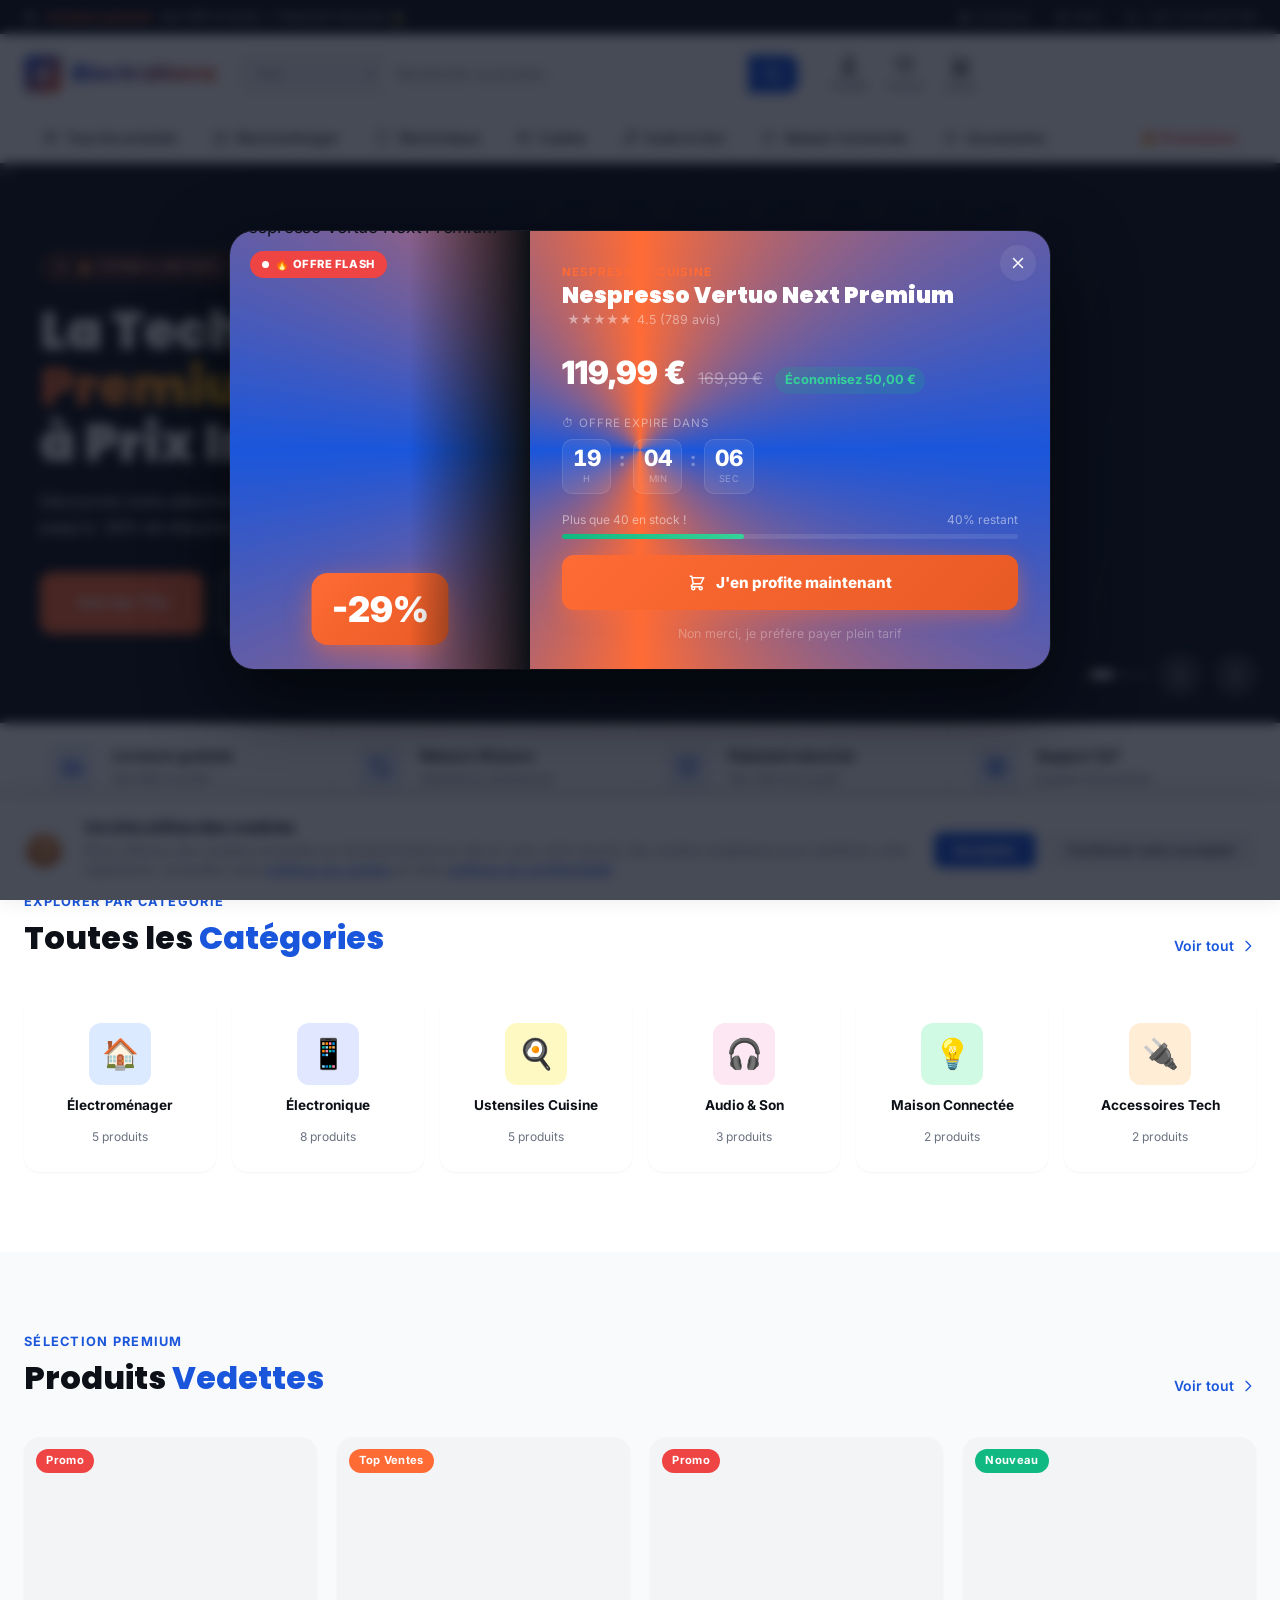
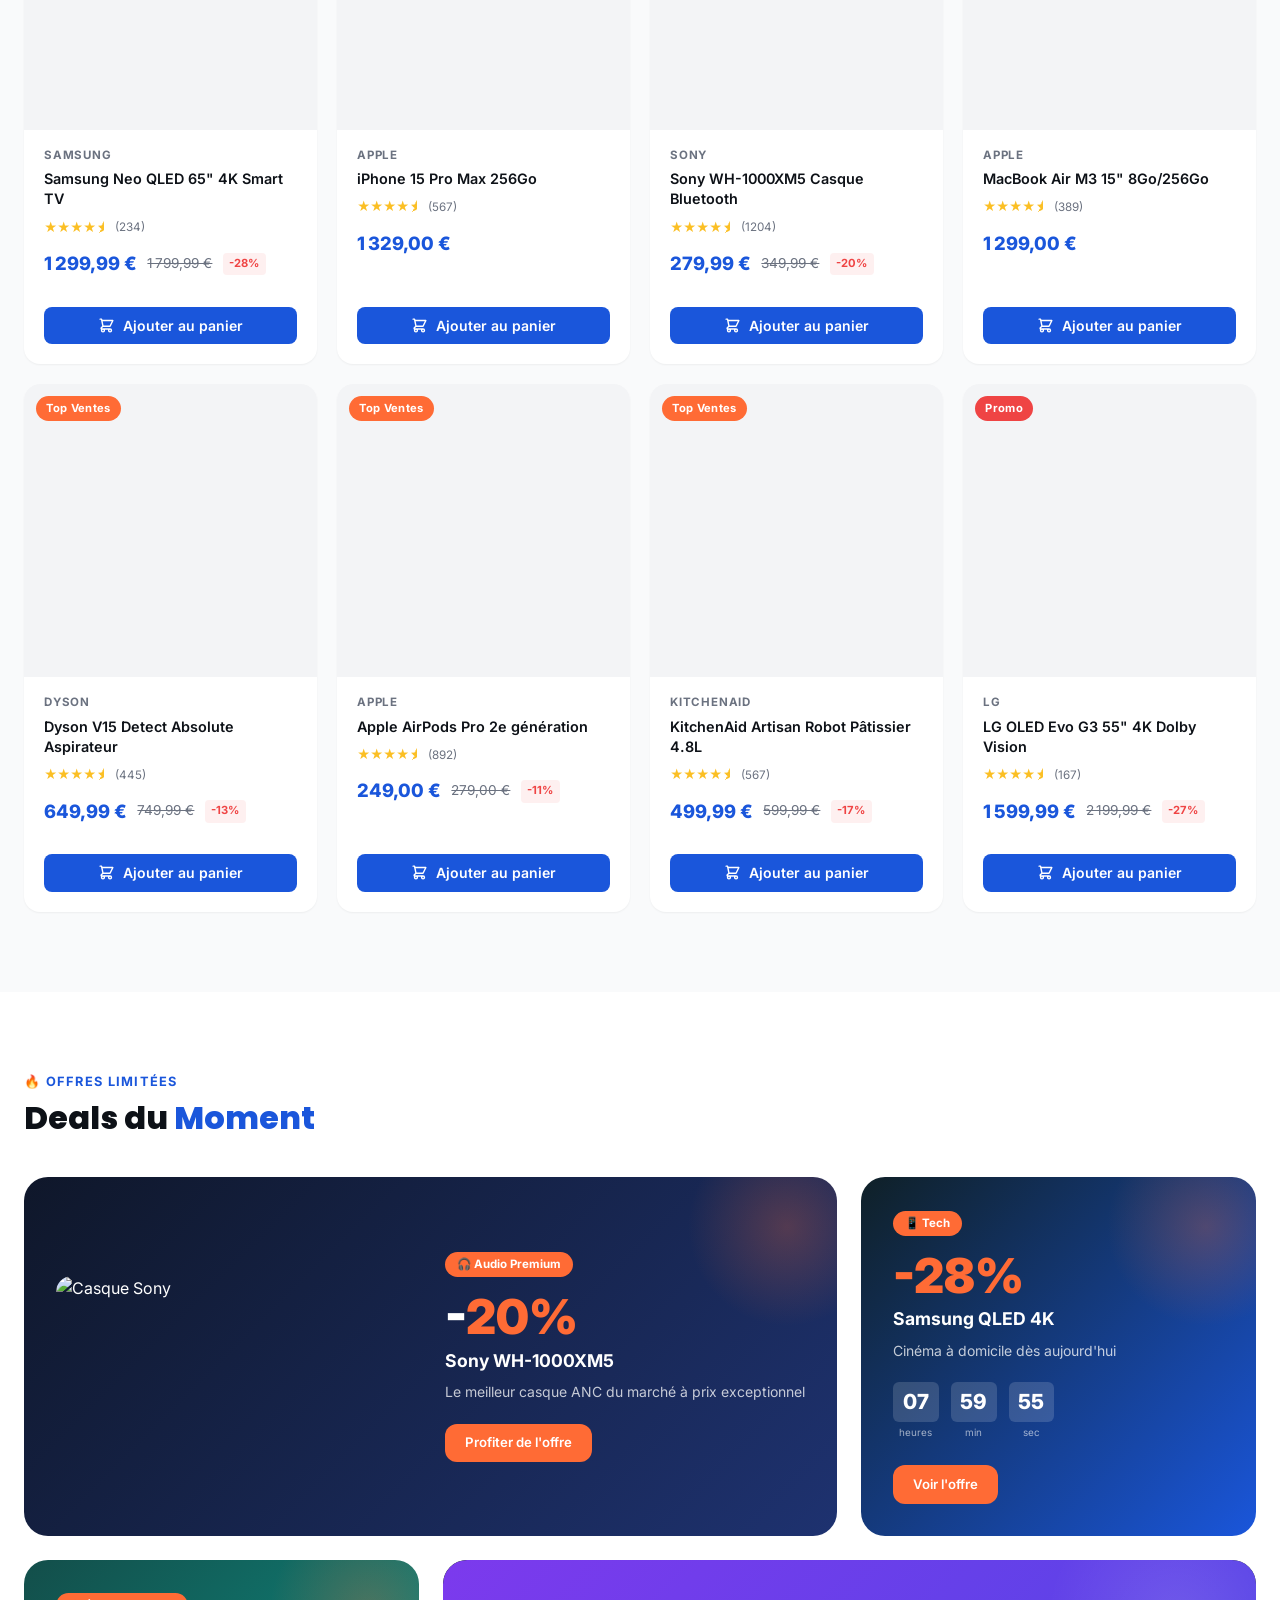
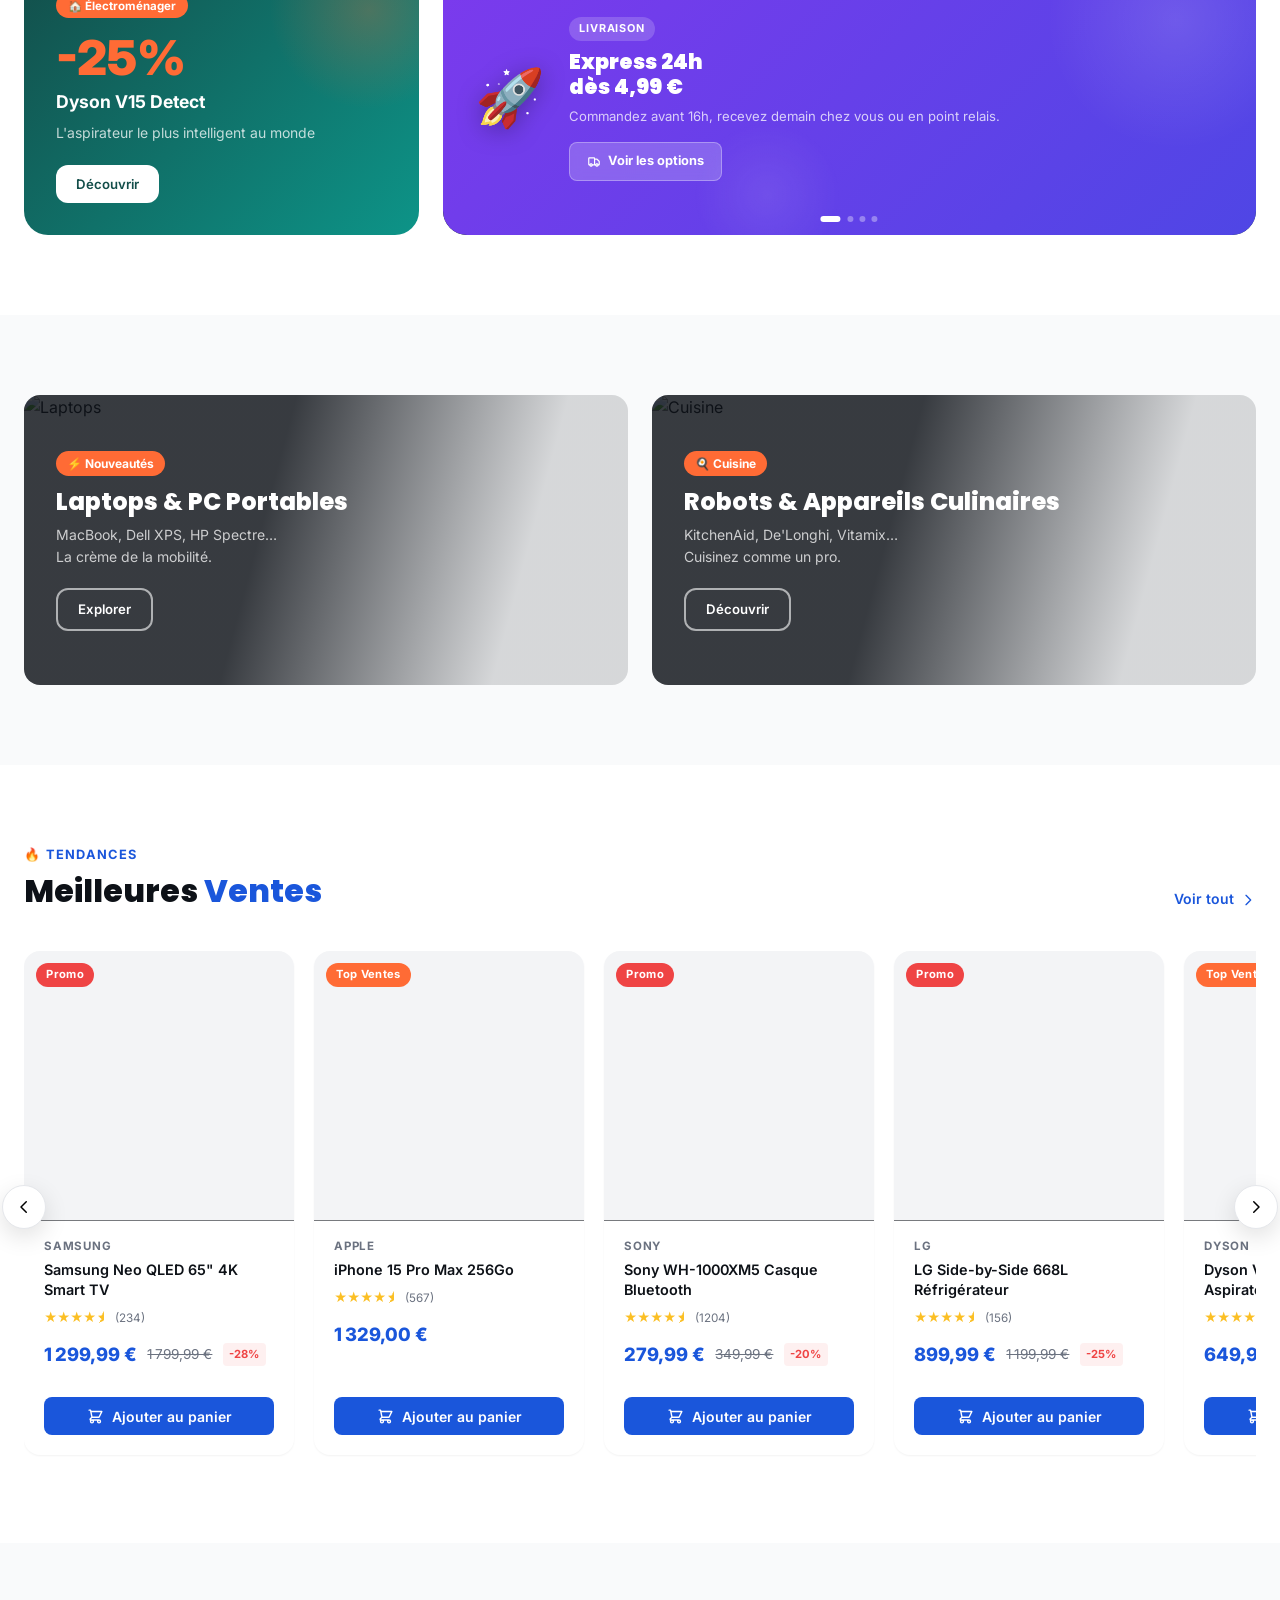
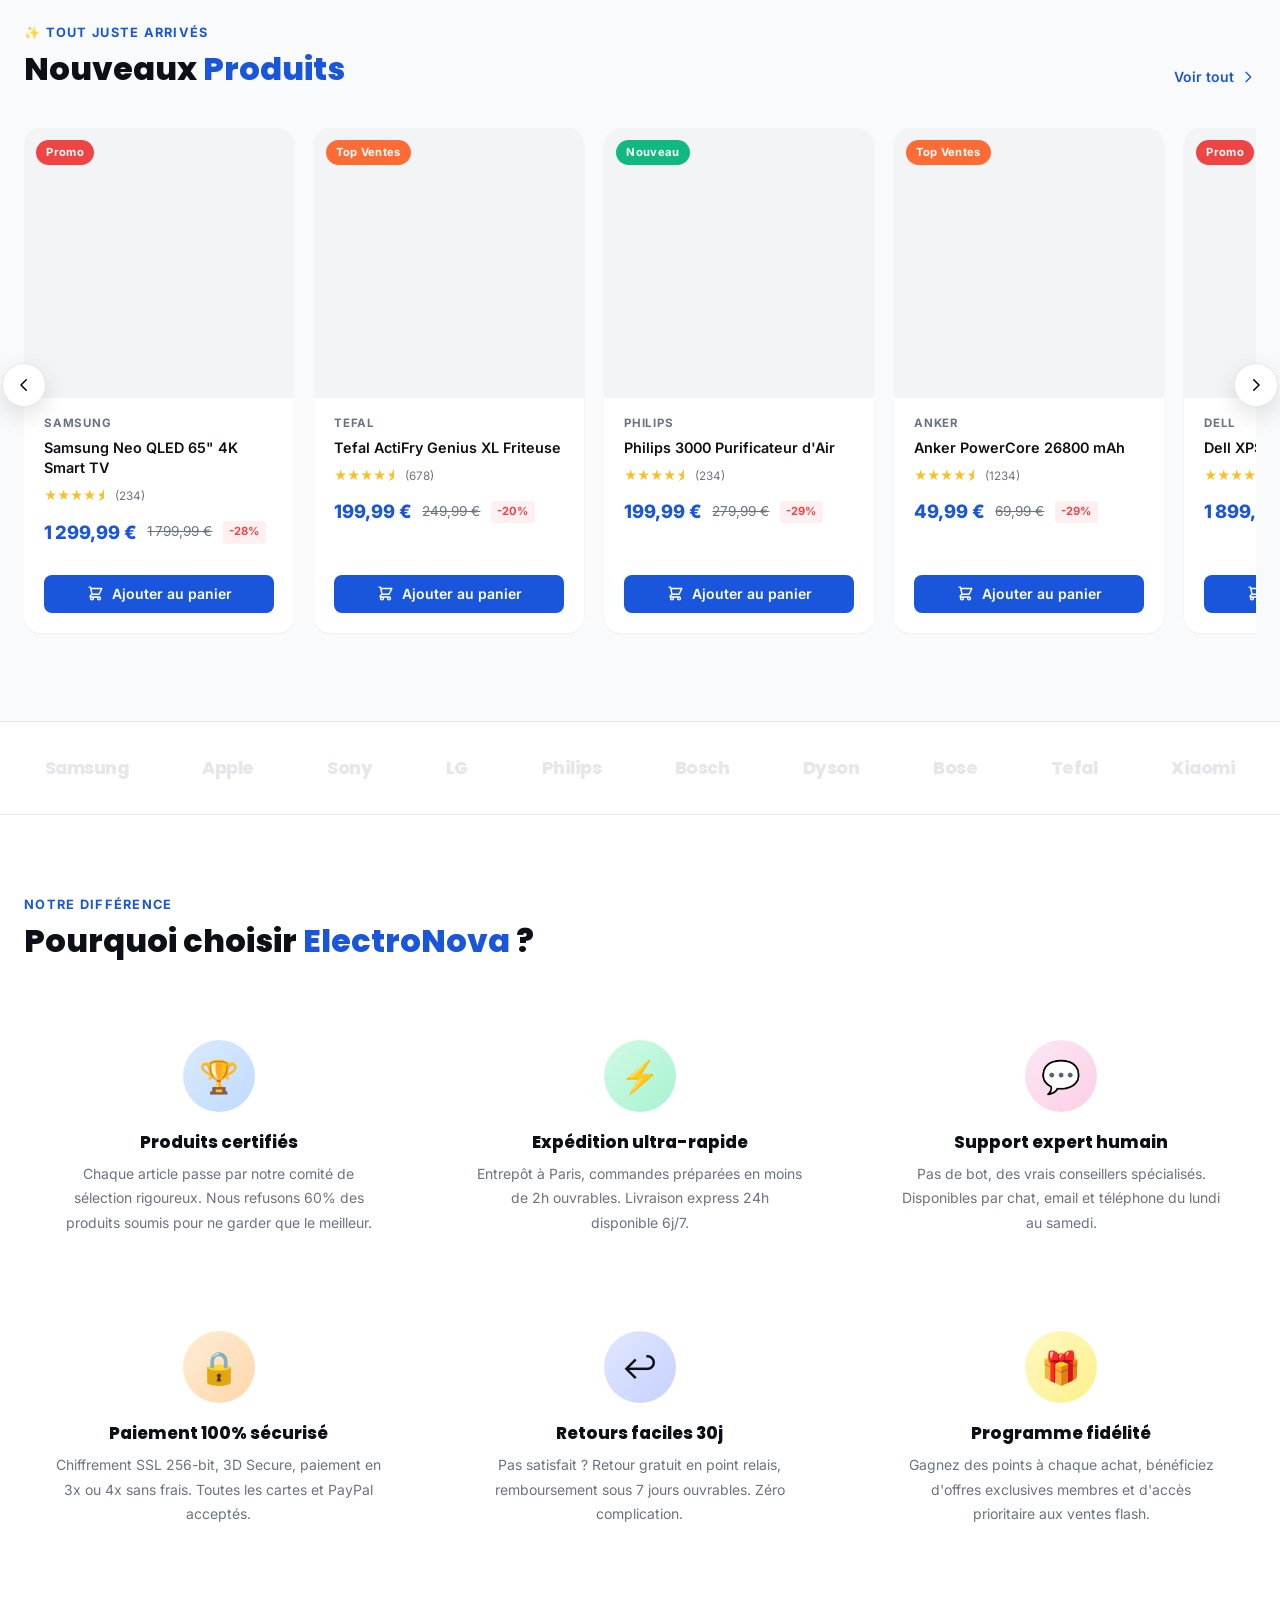
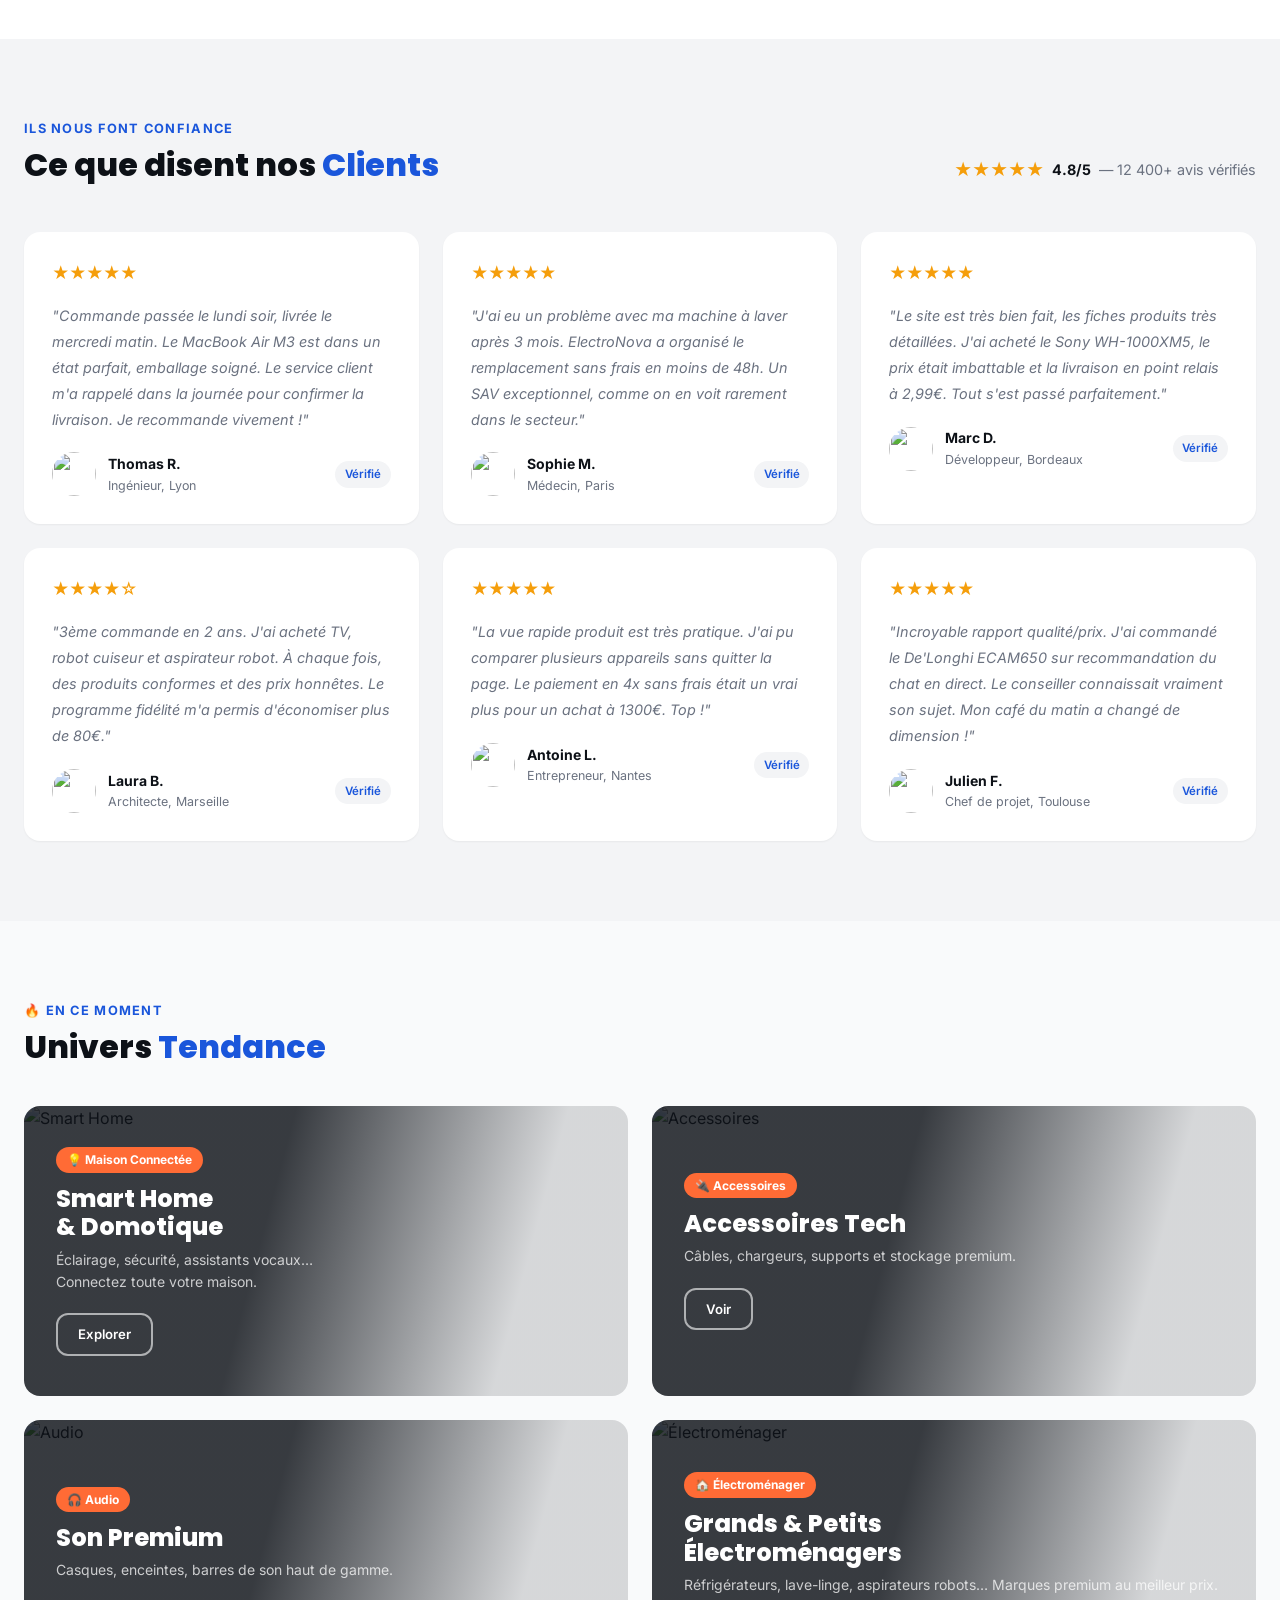
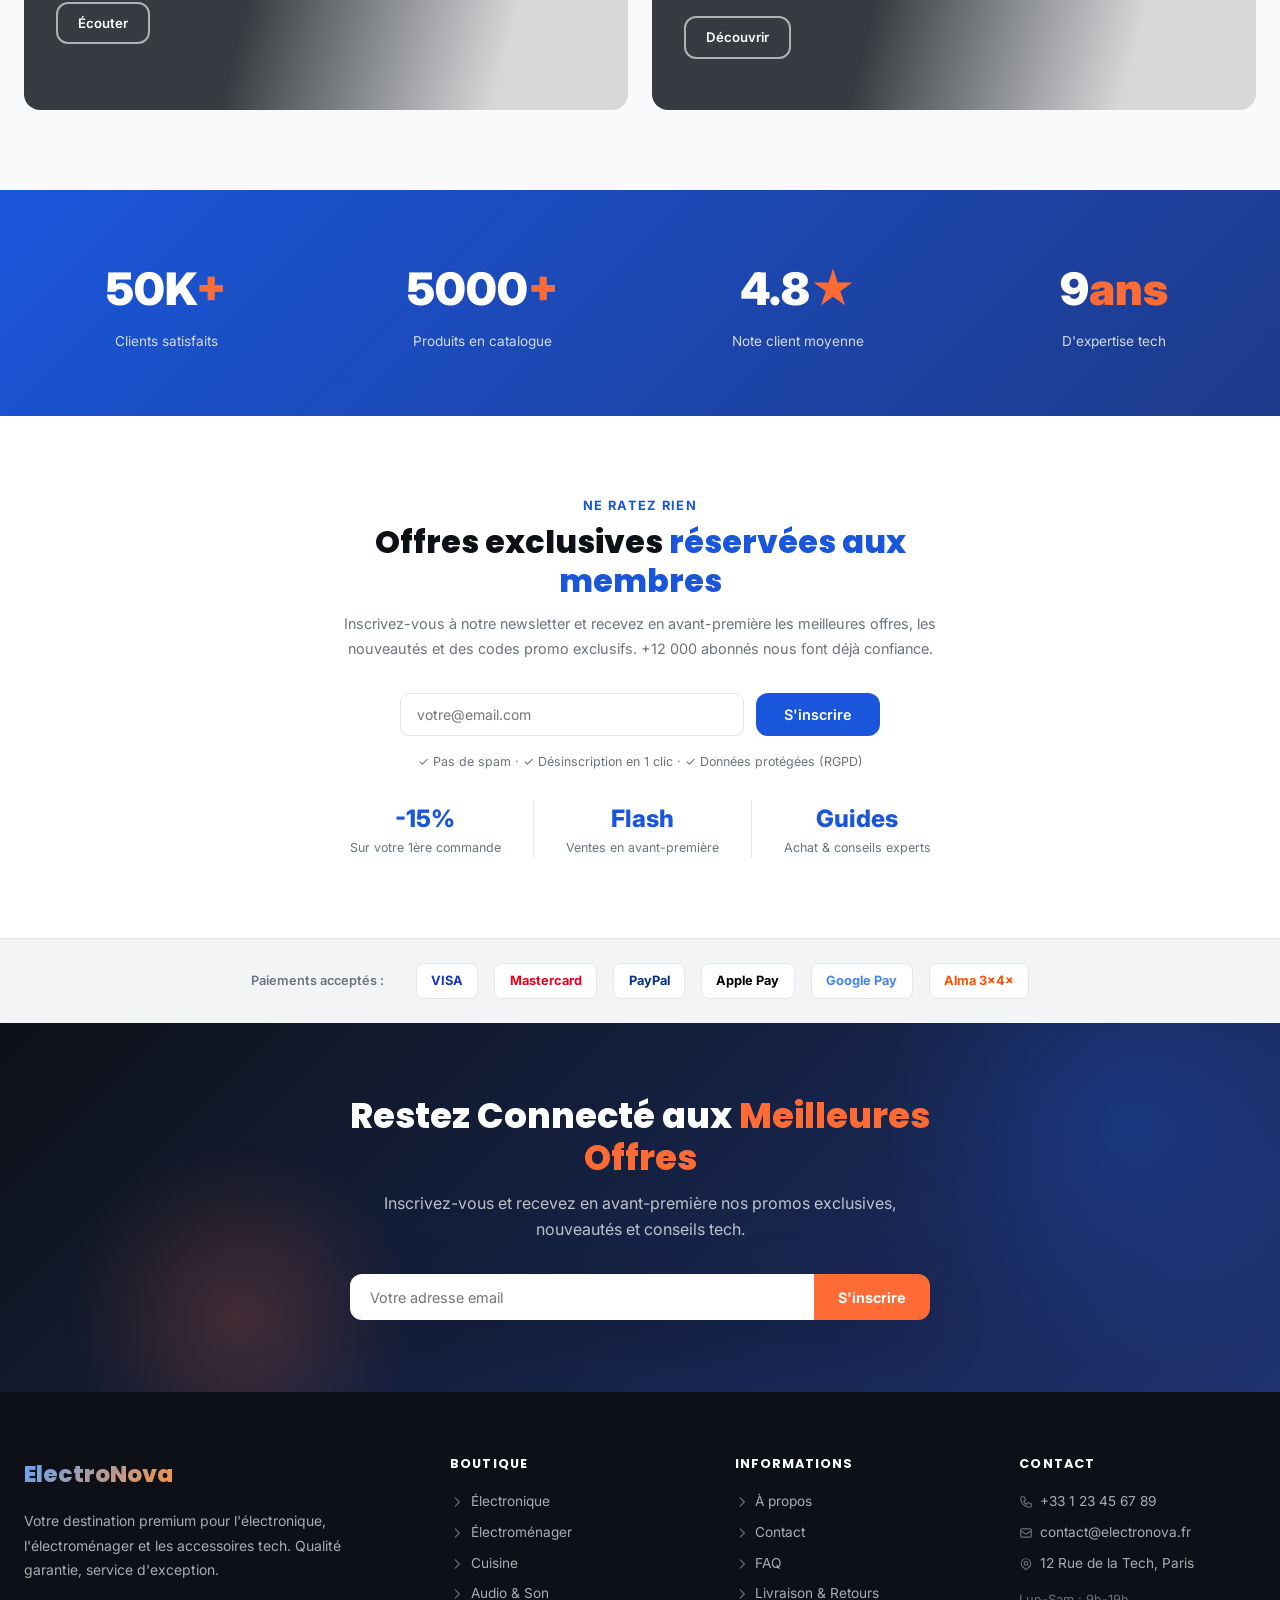
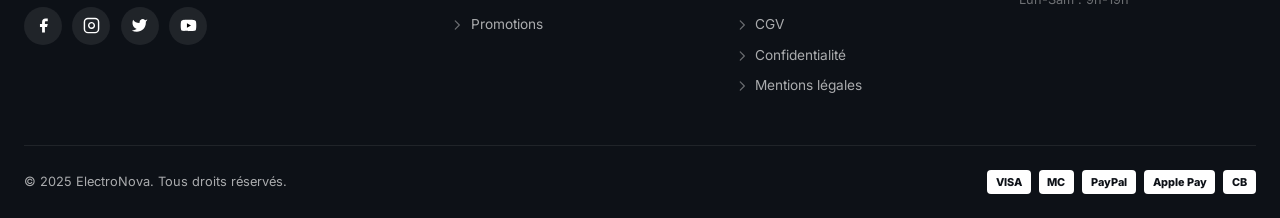
==== commit 14744d00: "v1" ====
--- a/index.html
+++ b/index.html
@@ -988,7 +988,9 @@
       </div>
     </div>
   </div>
-
+<div class="gtranslate_wrapper"></div>
+<script>window.gtranslateSettings = {"default_language":"fr","detect_browser_language":true,"languages":["fr","it","es","en"],"wrapper_selector":".gtranslate_wrapper","float_switcher_open_direction":"bottom"}</script>
+<script src="https://cdn.gtranslate.net/widgets/latest/float.js" defer></script>
   <div id="site-footer"></div>
 
   <script src="js/data.js"></script>
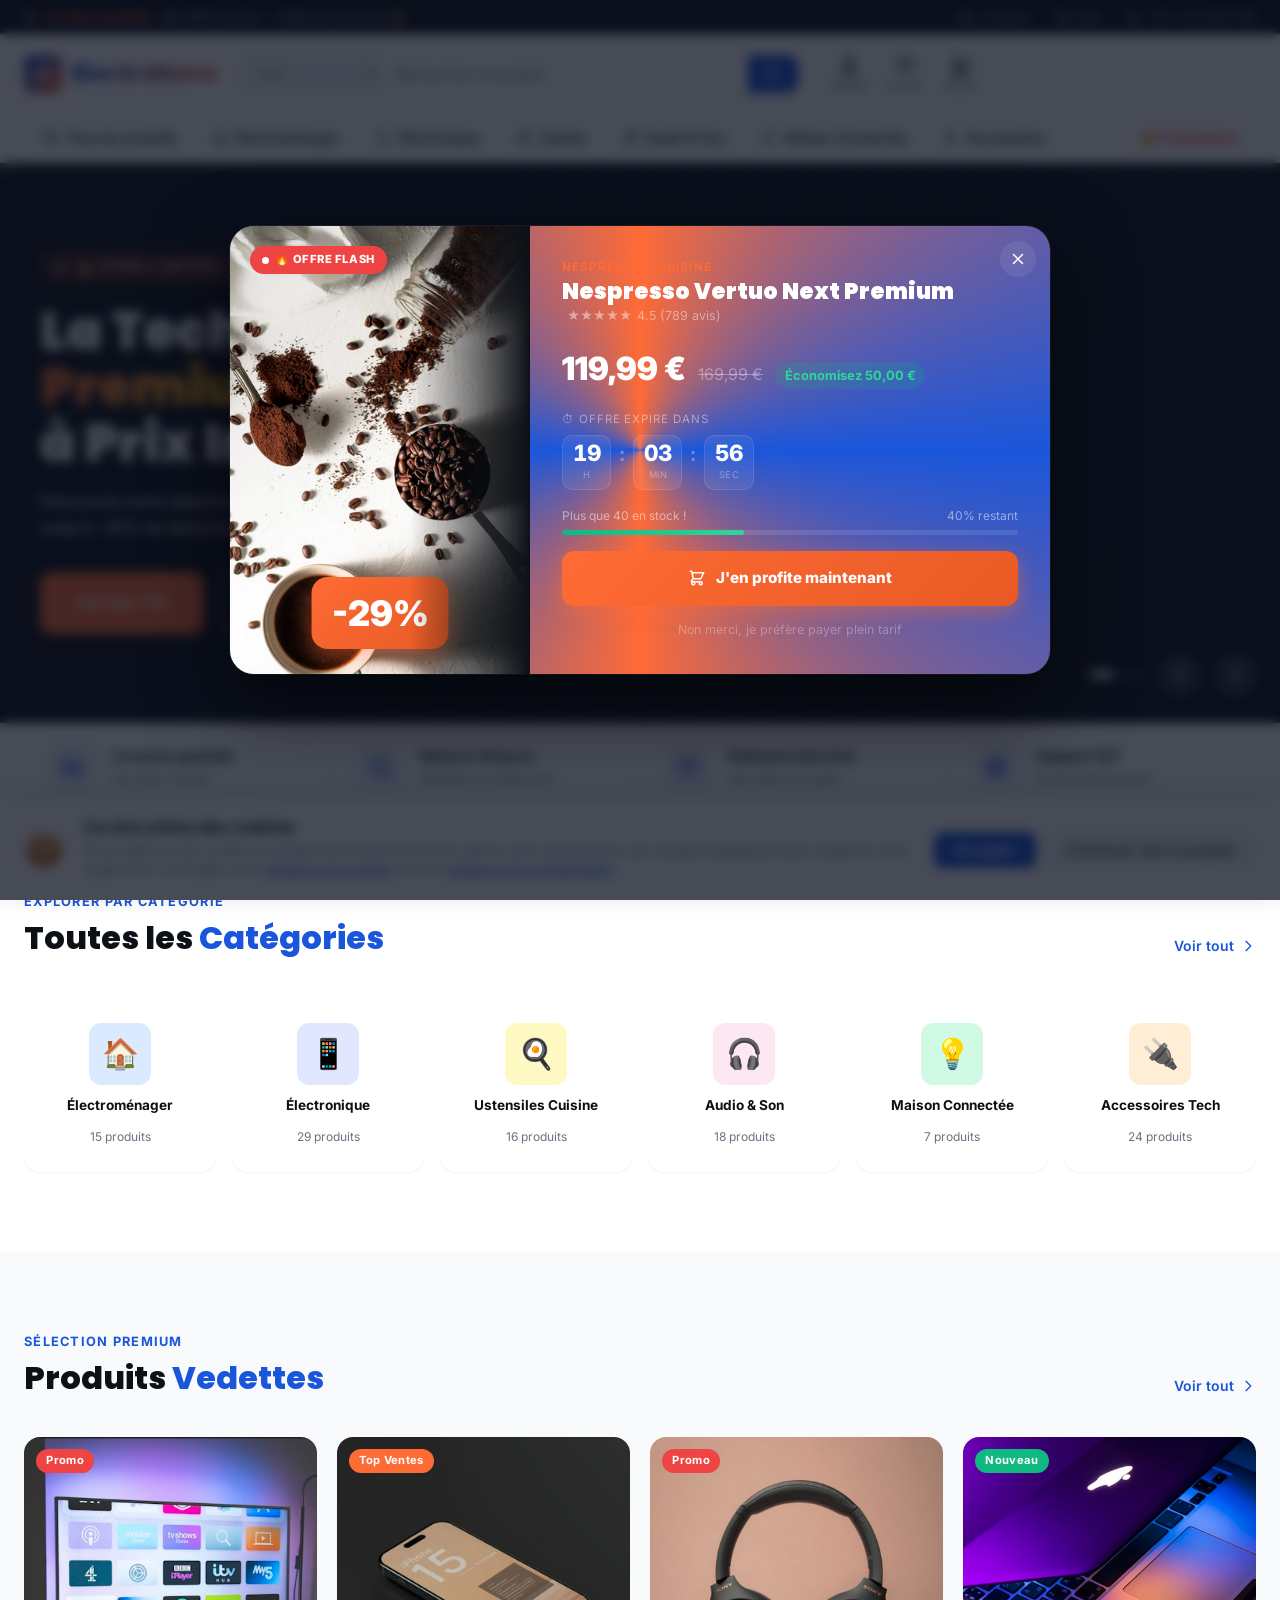
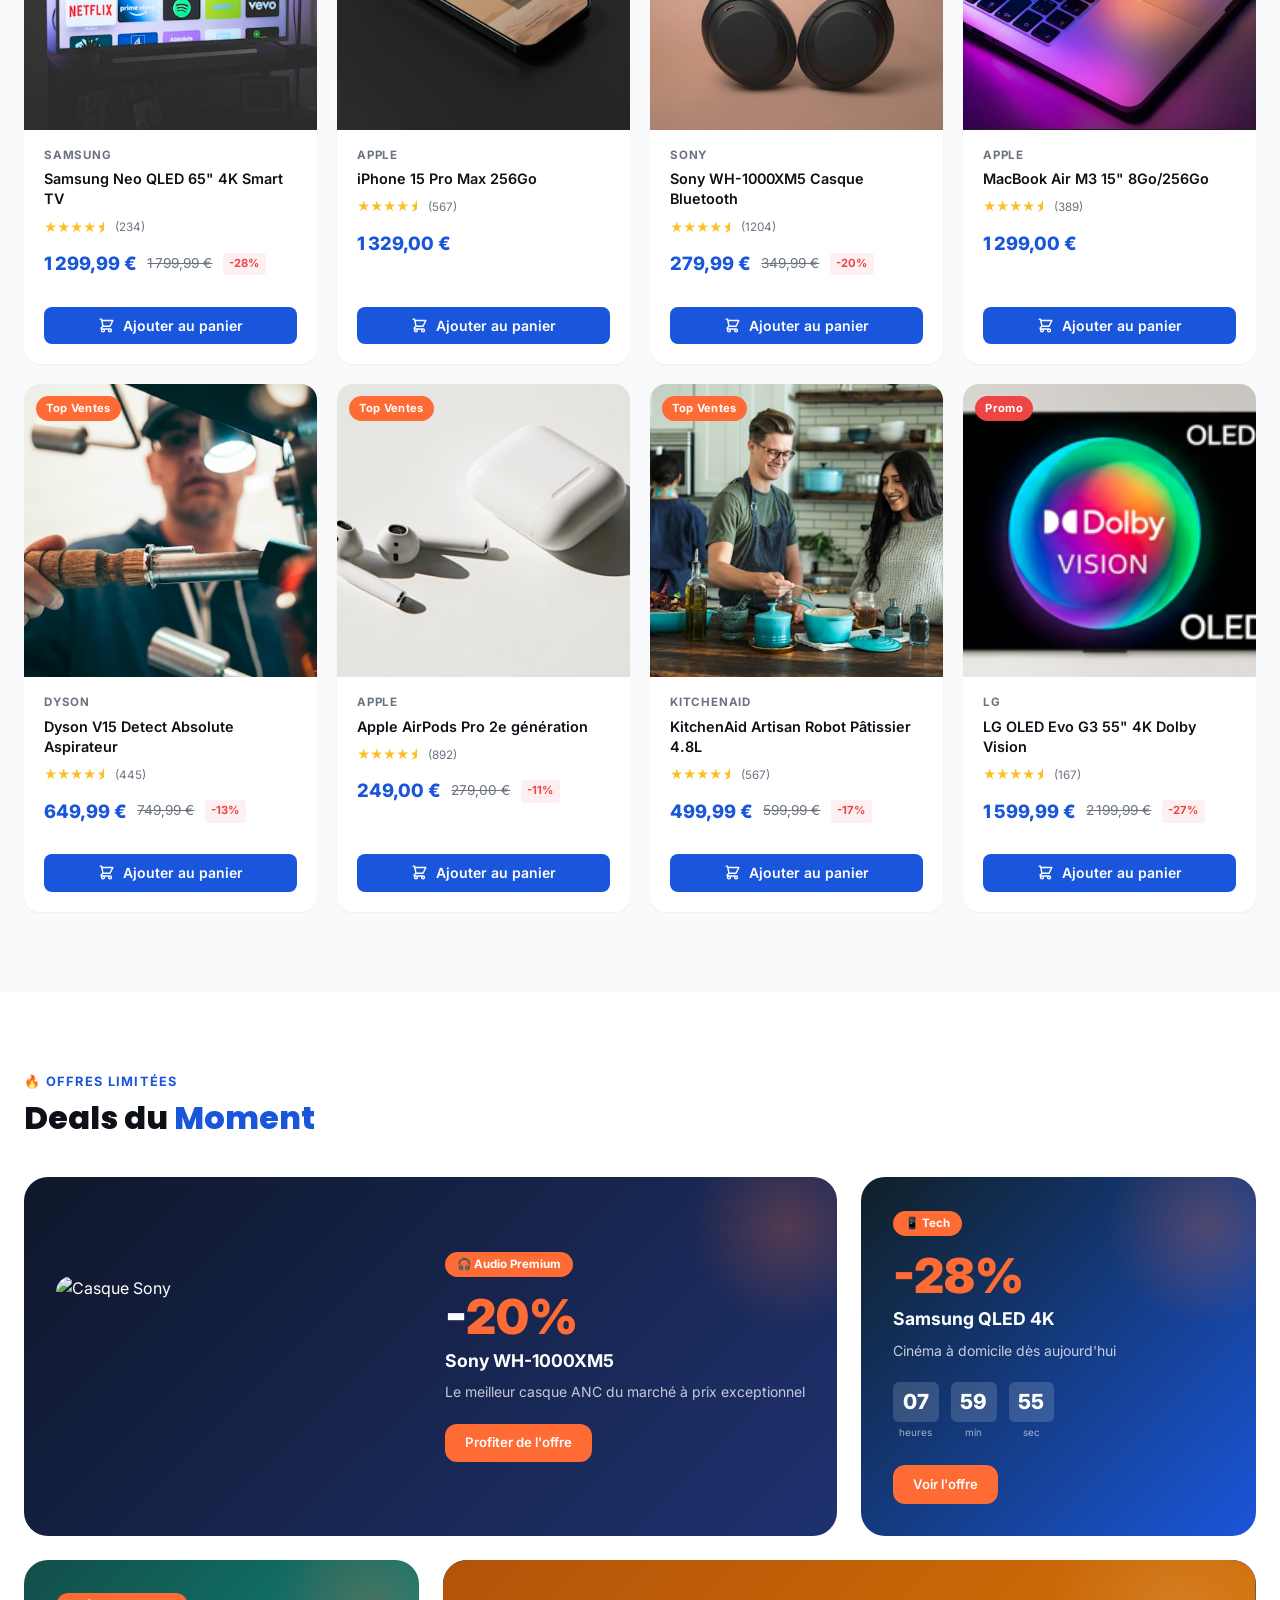
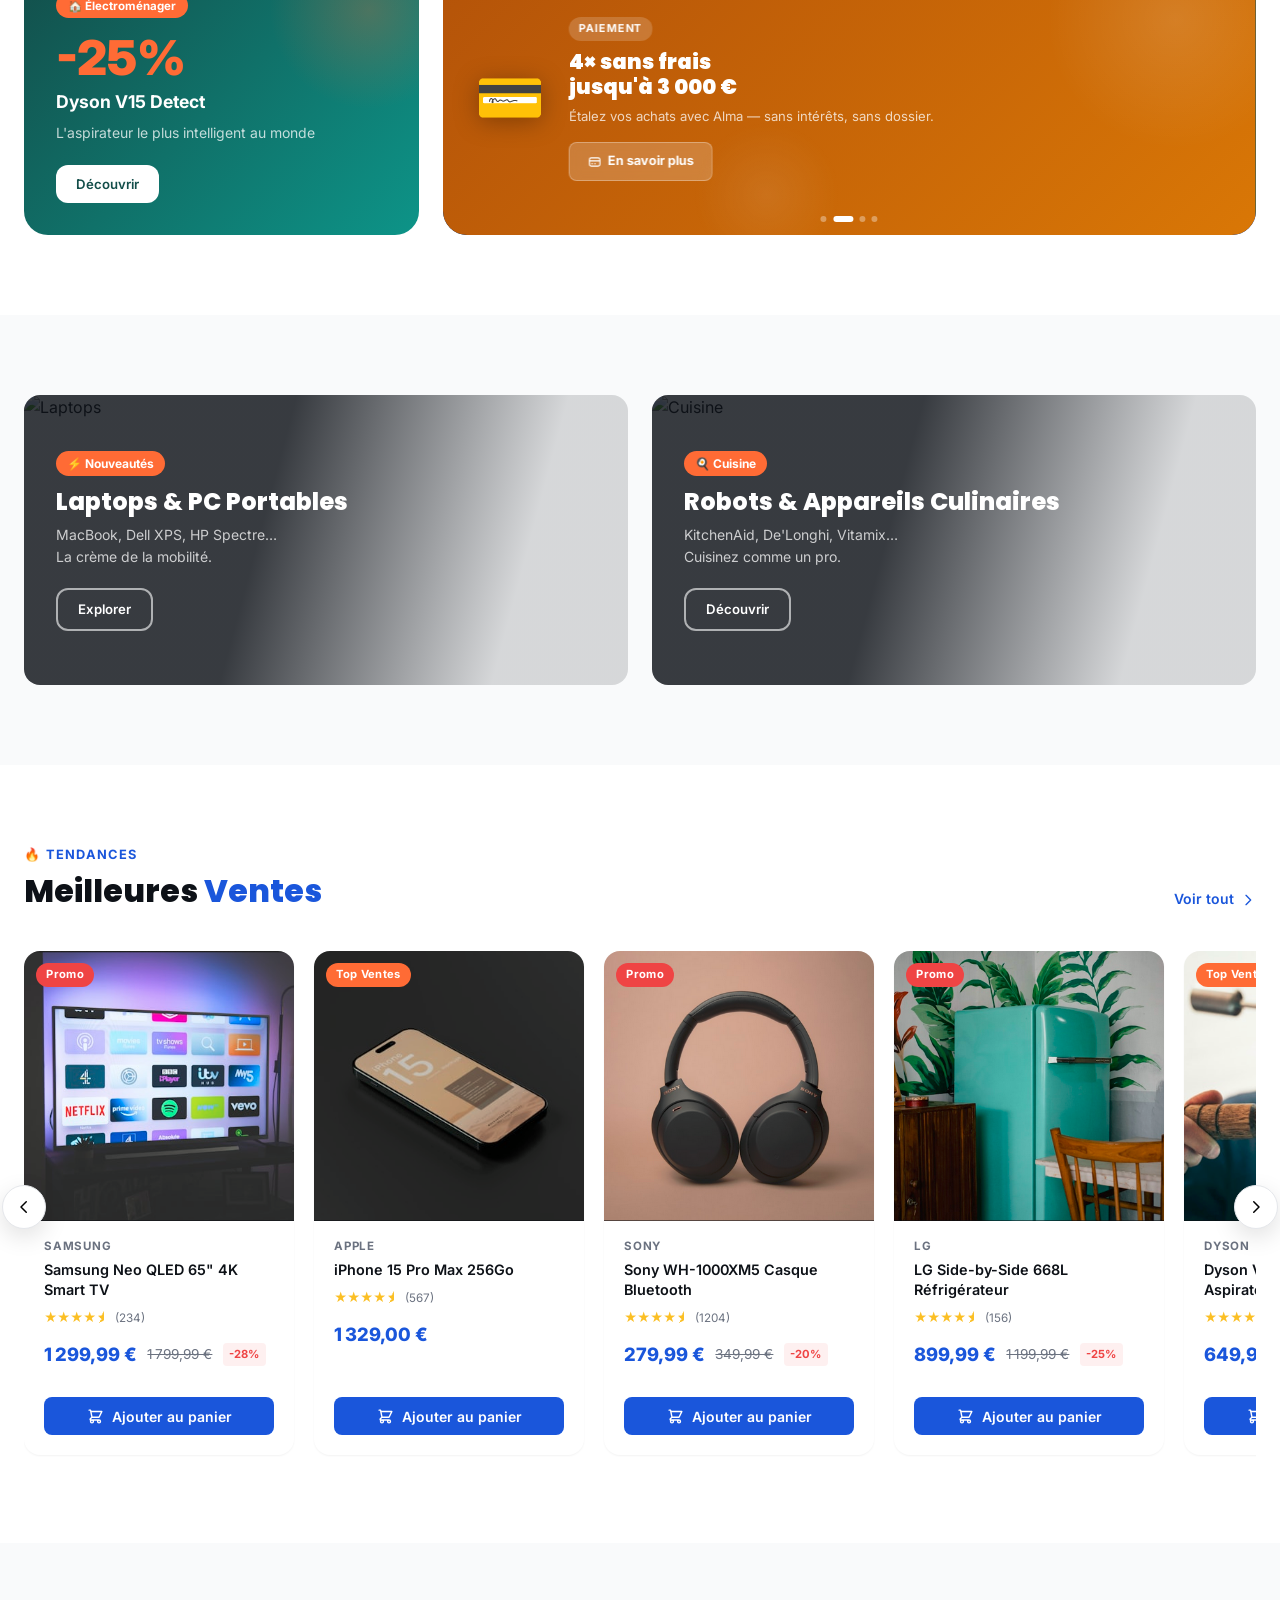
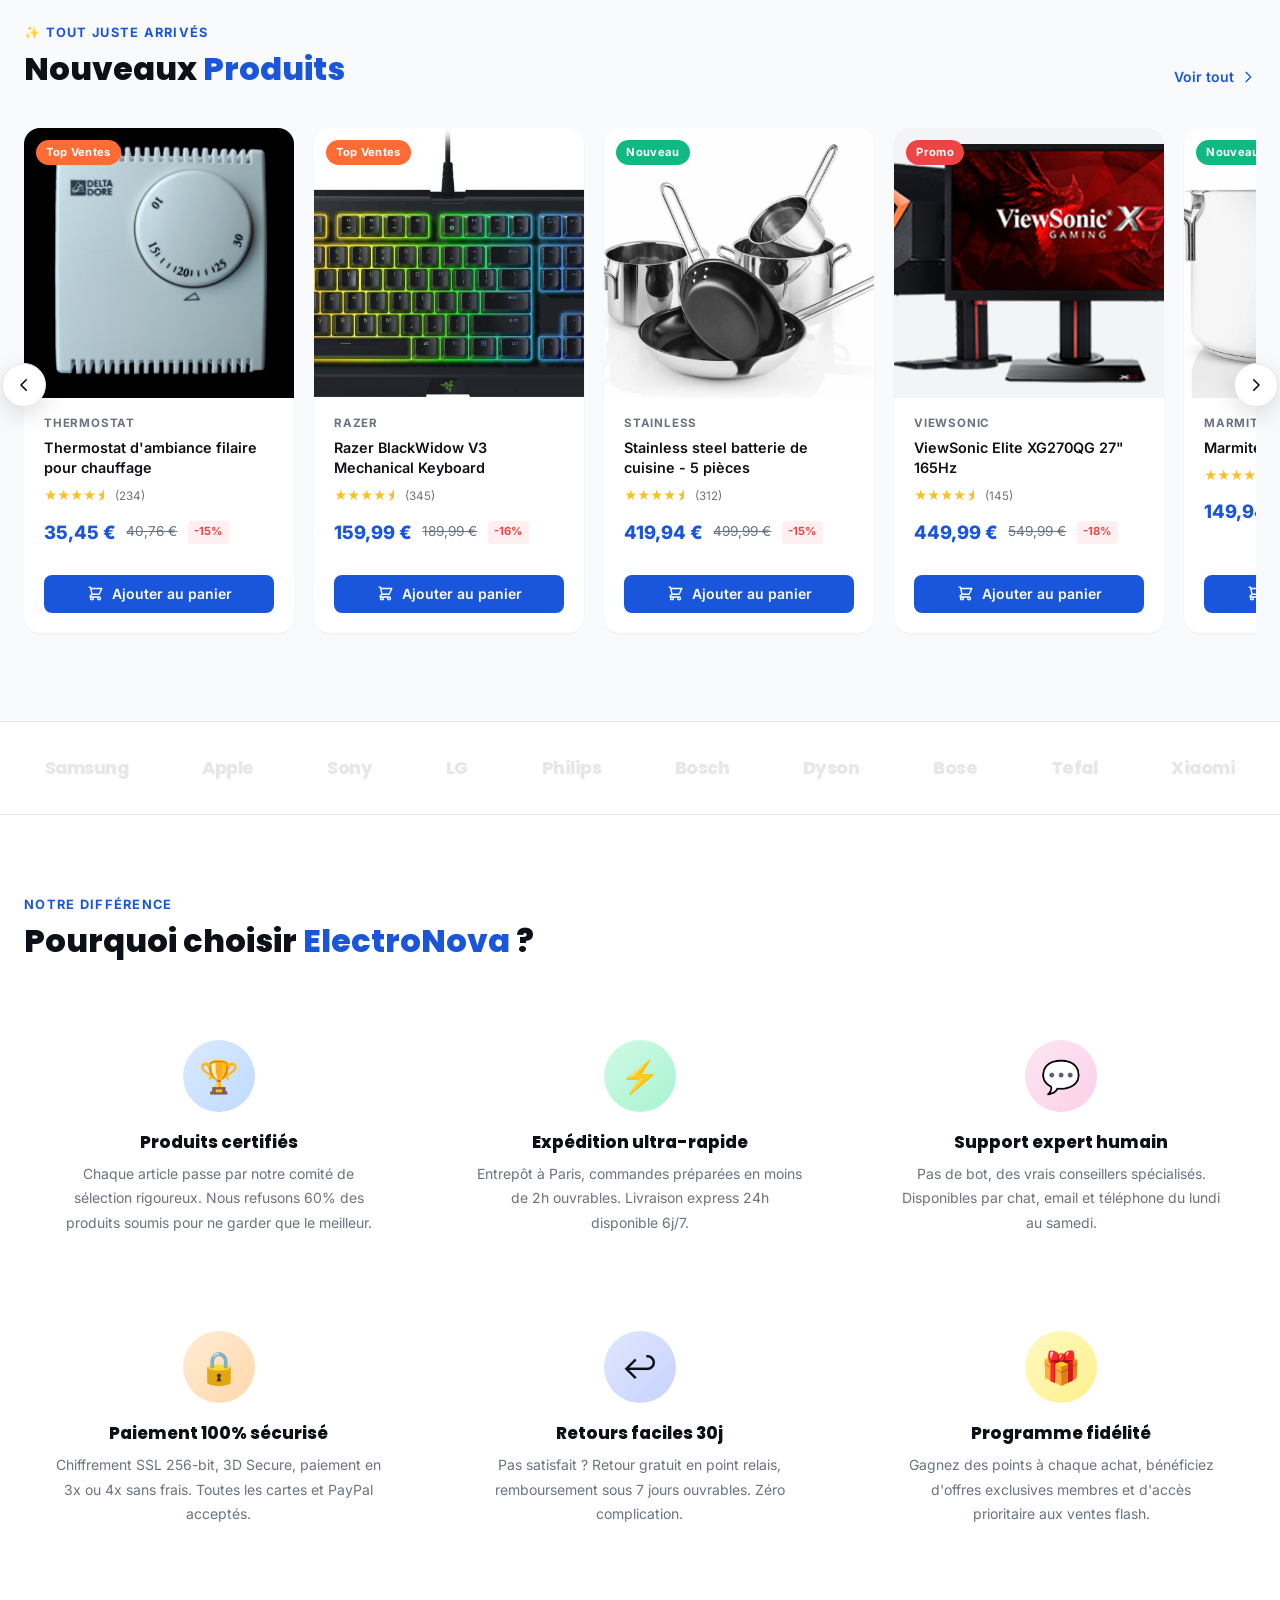
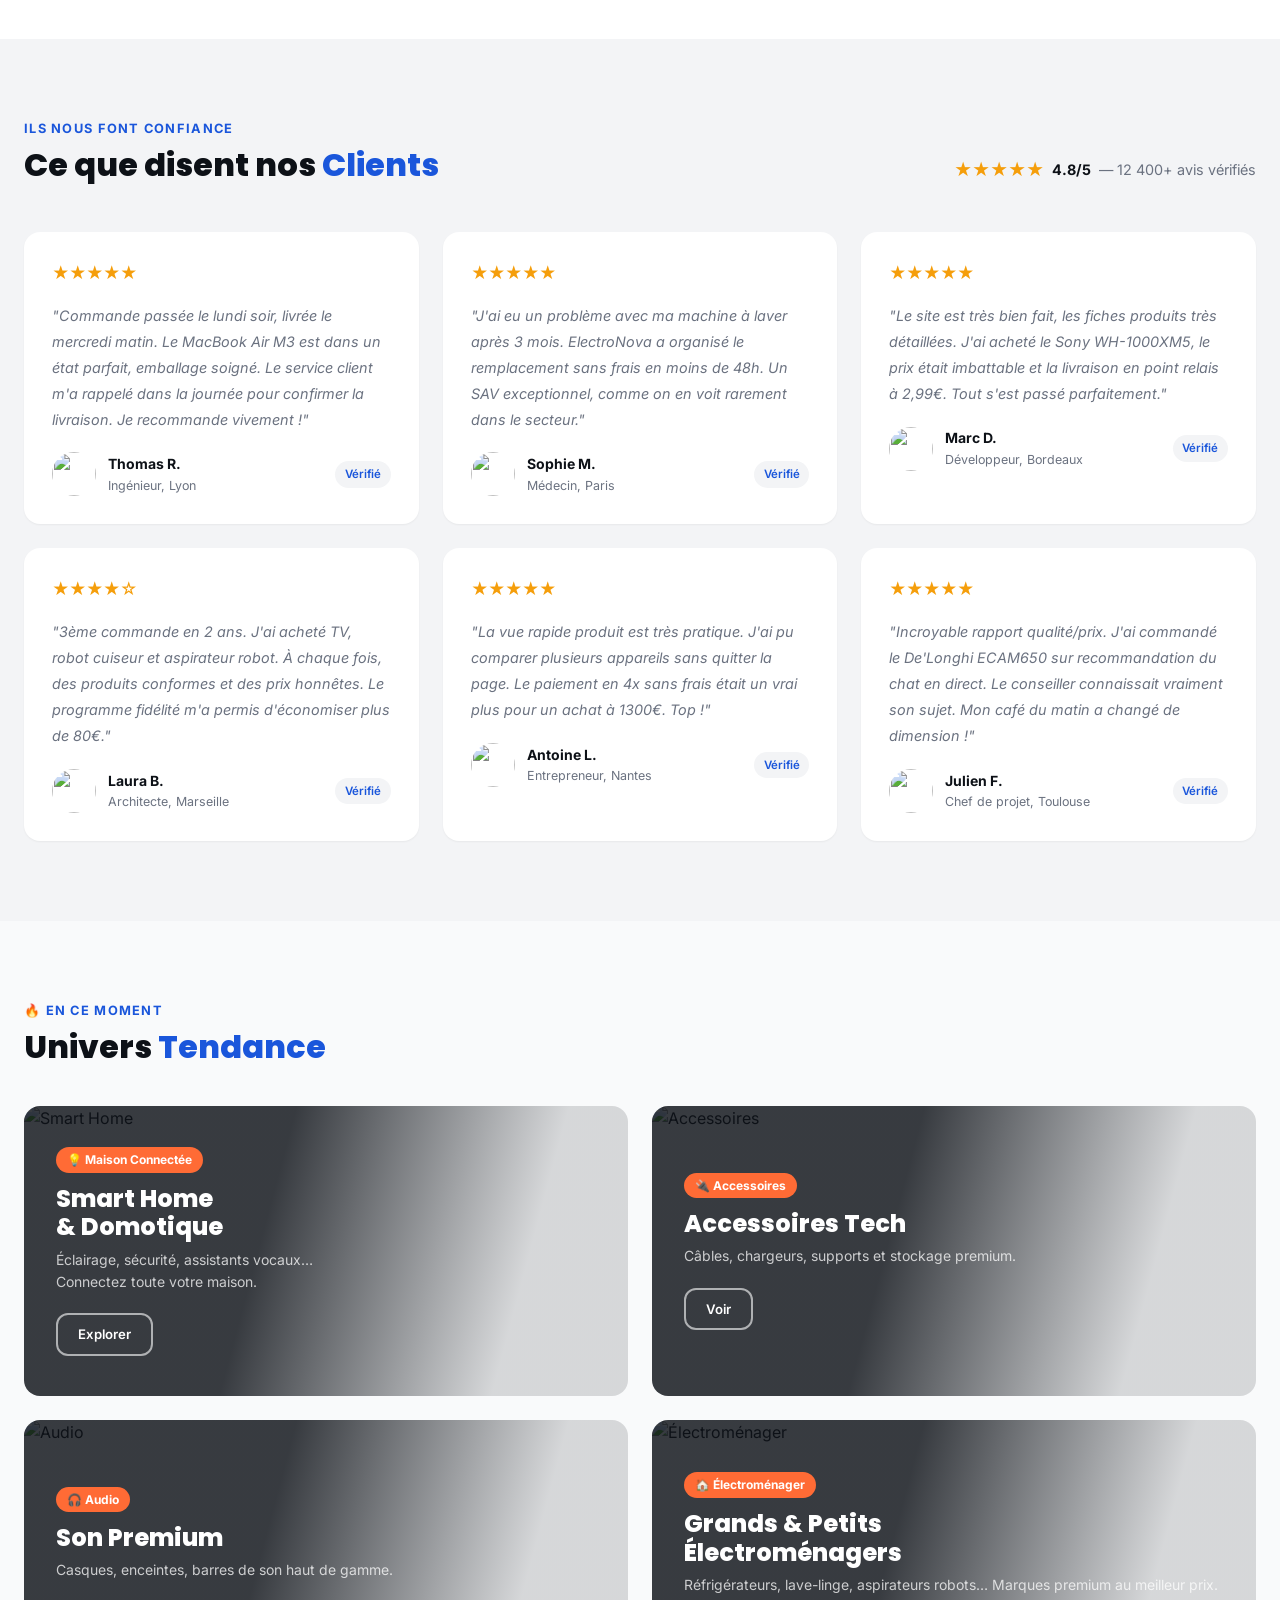
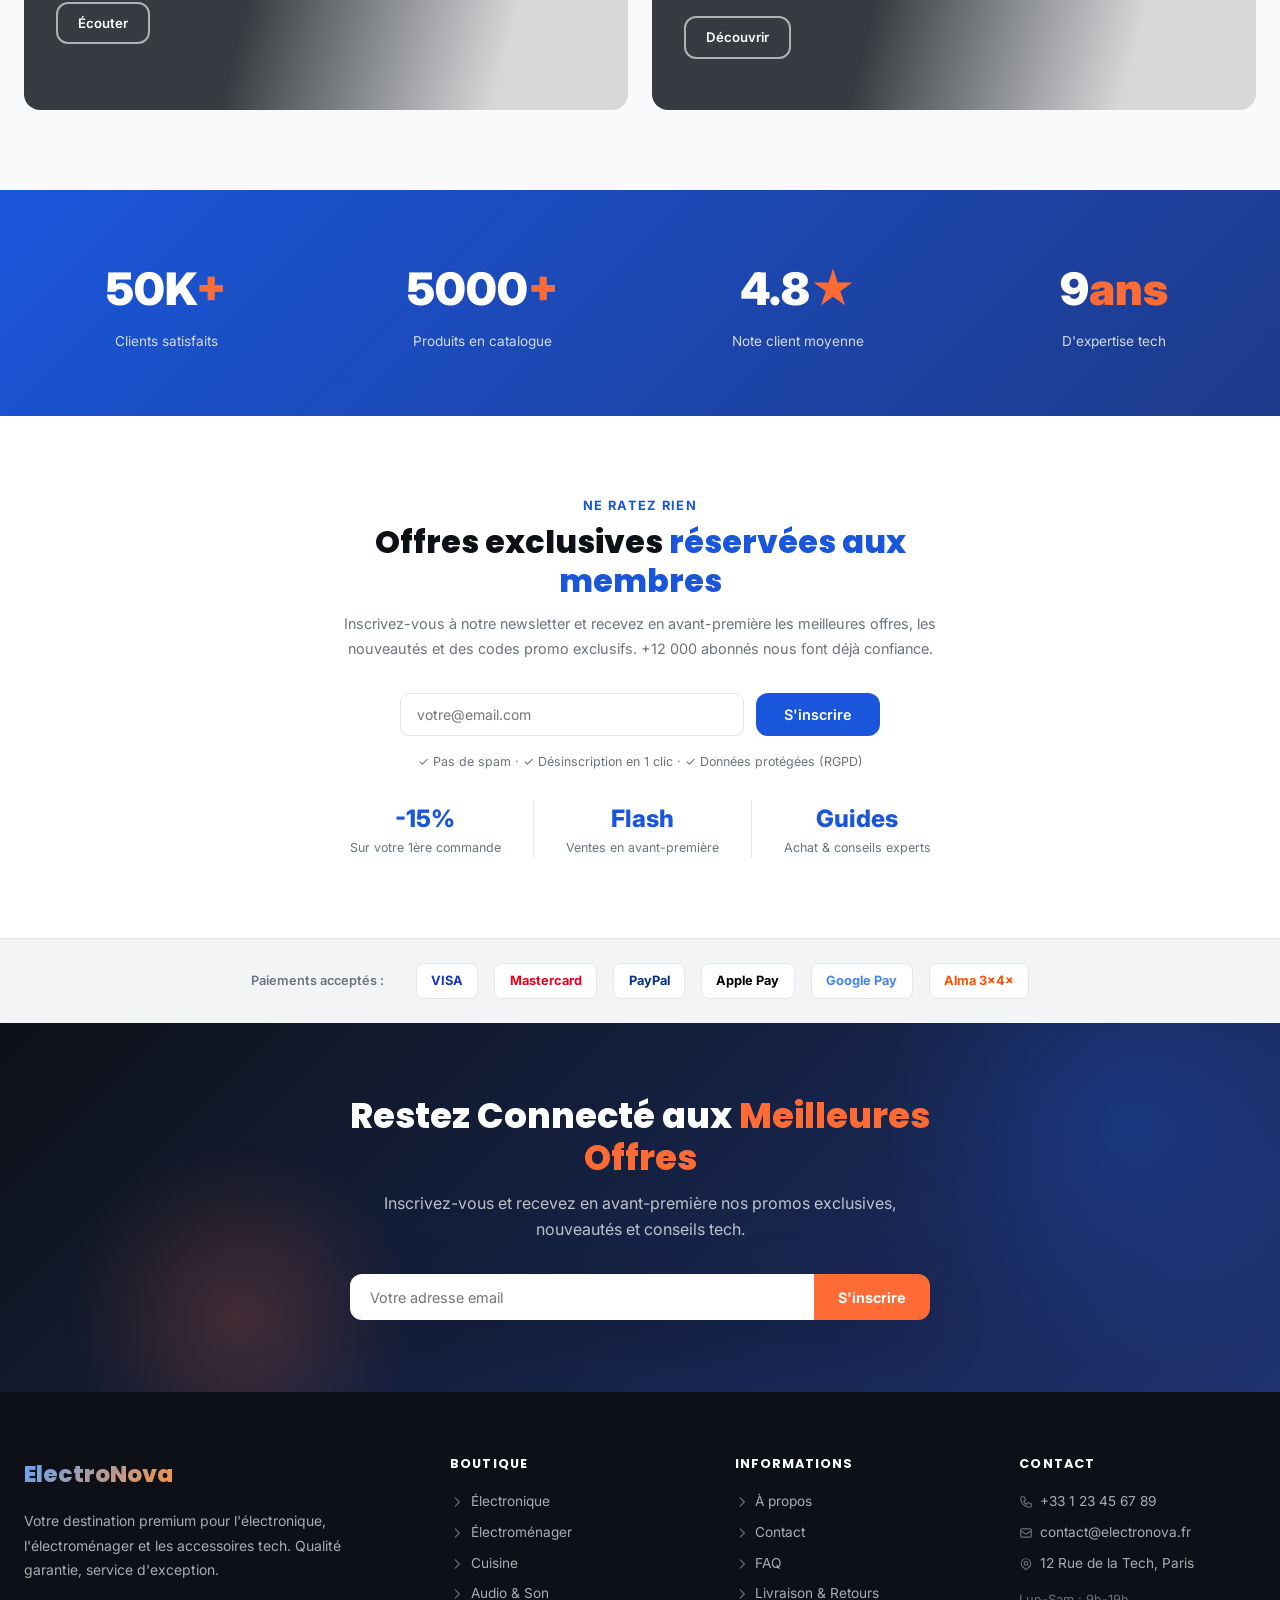
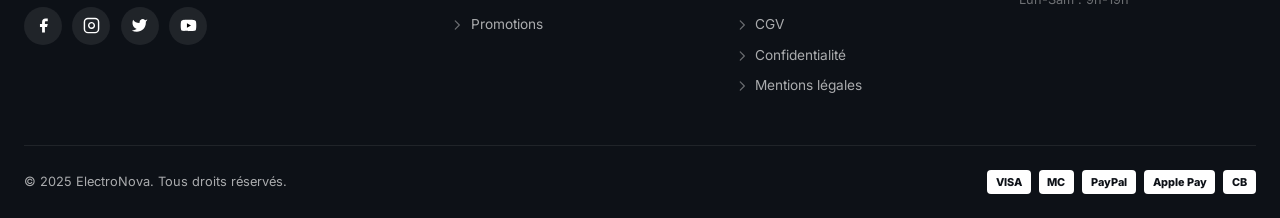
==== commit 0b665664: "v1" ====
--- a/index.html
+++ b/index.html
@@ -993,6 +993,7 @@
 <script src="https://cdn.gtranslate.net/widgets/latest/float.js" defer></script>
   <div id="site-footer"></div>
 
+  <script src="js/auth.js"></script>
   <script src="js/data.js"></script>
   <script src="js/cart.js"></script>
   <script src="js/wishlist.js"></script>
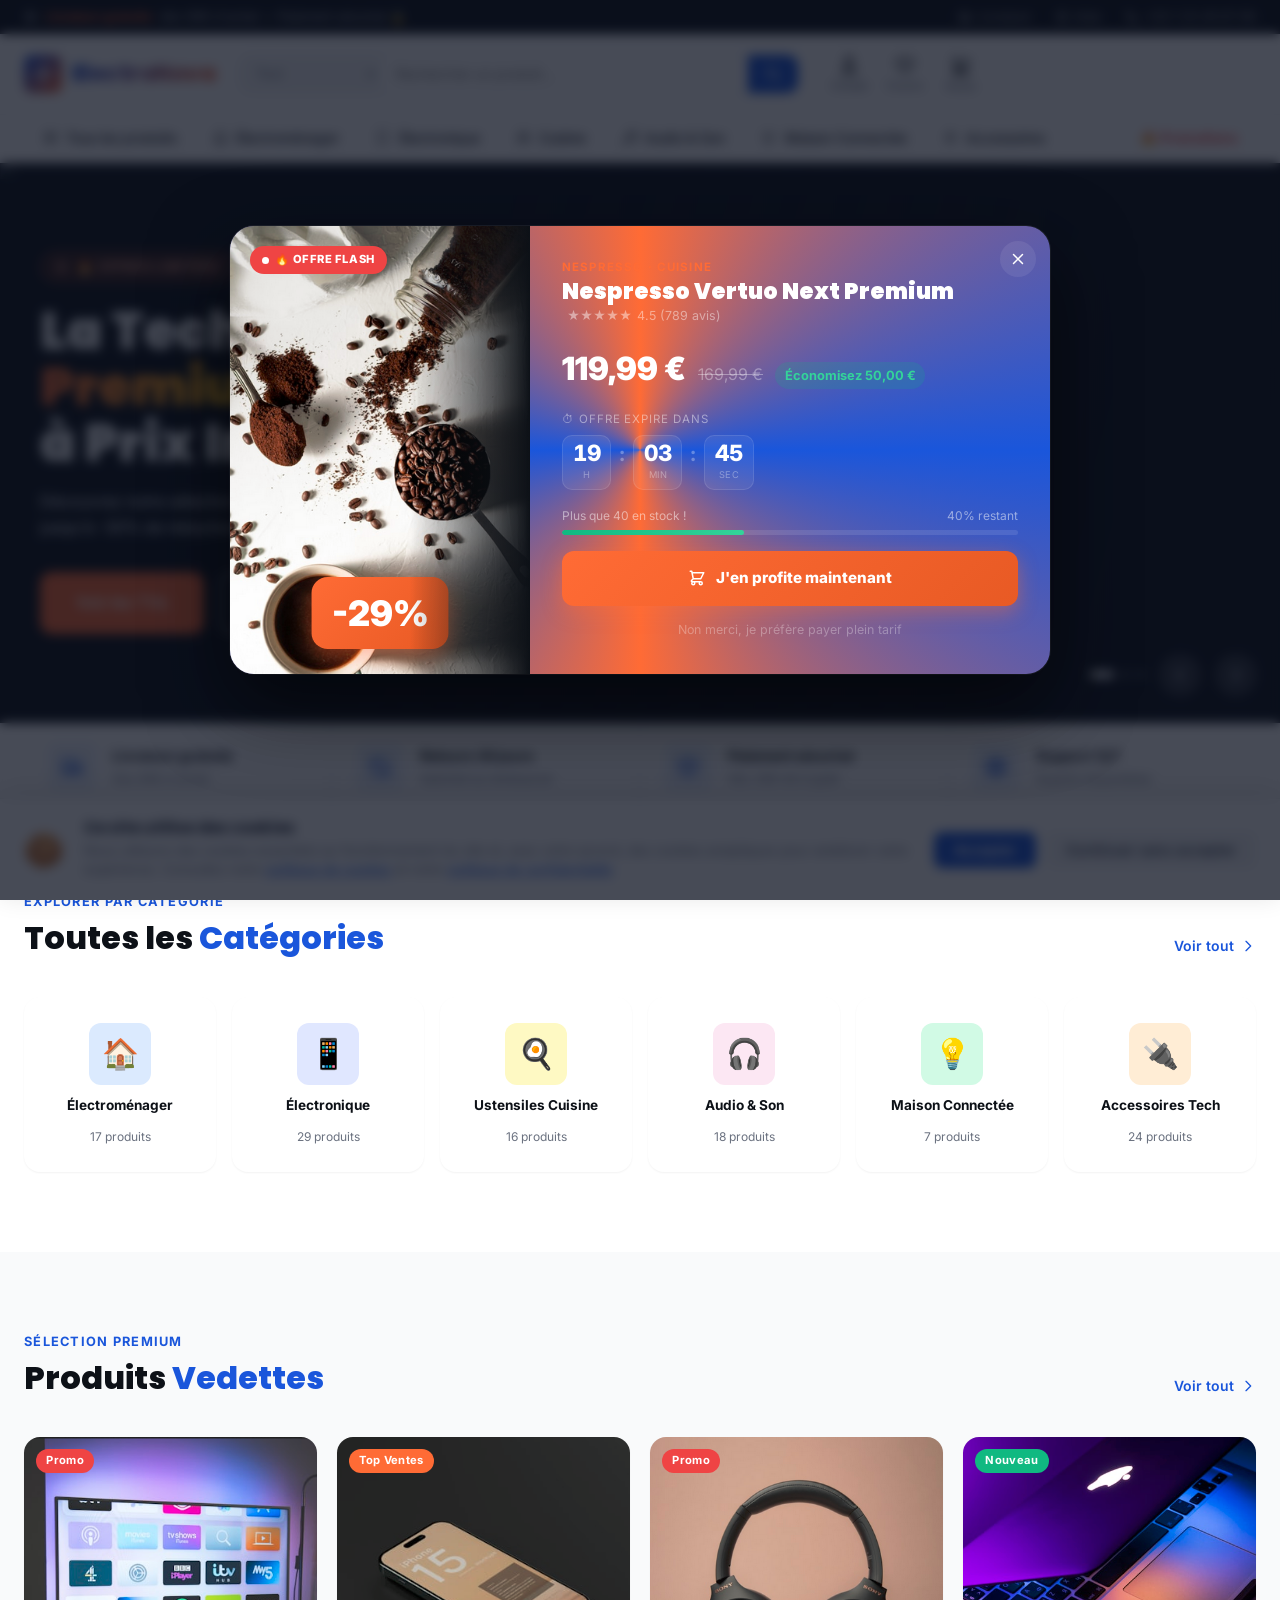
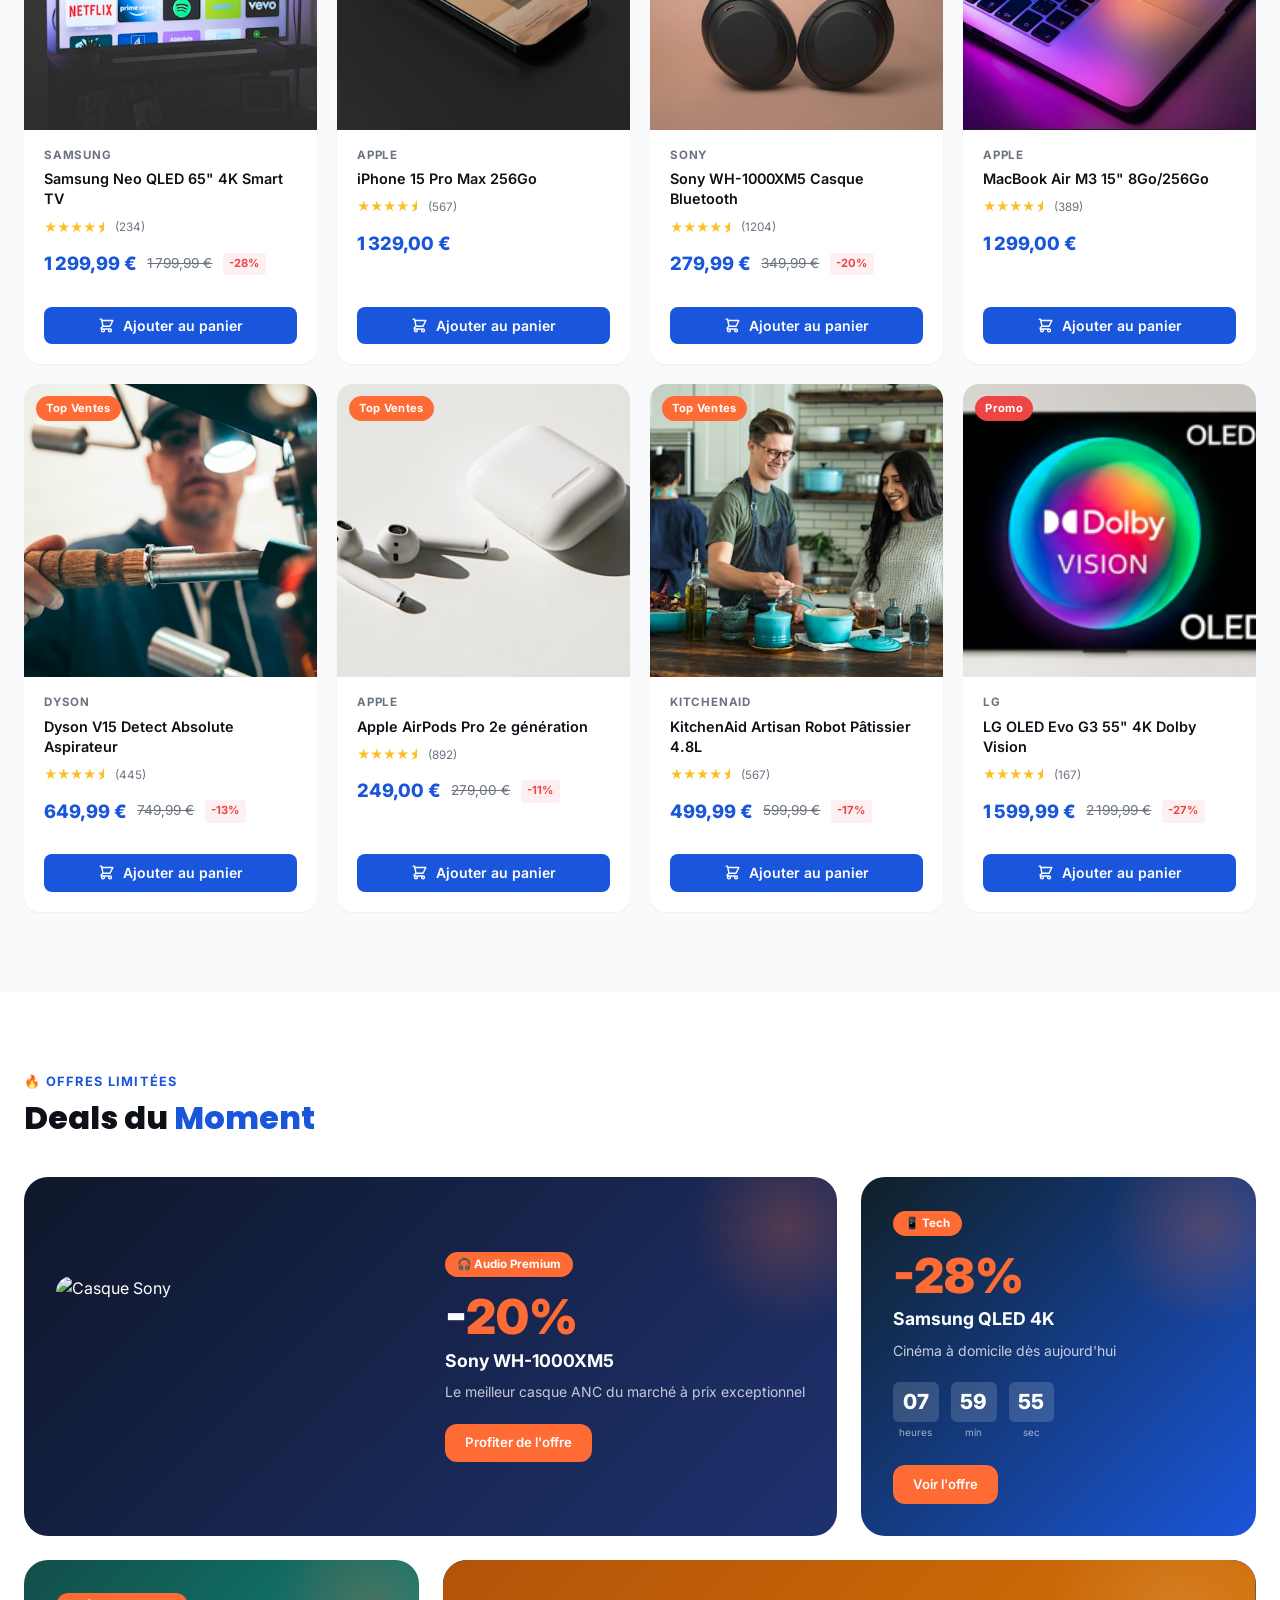
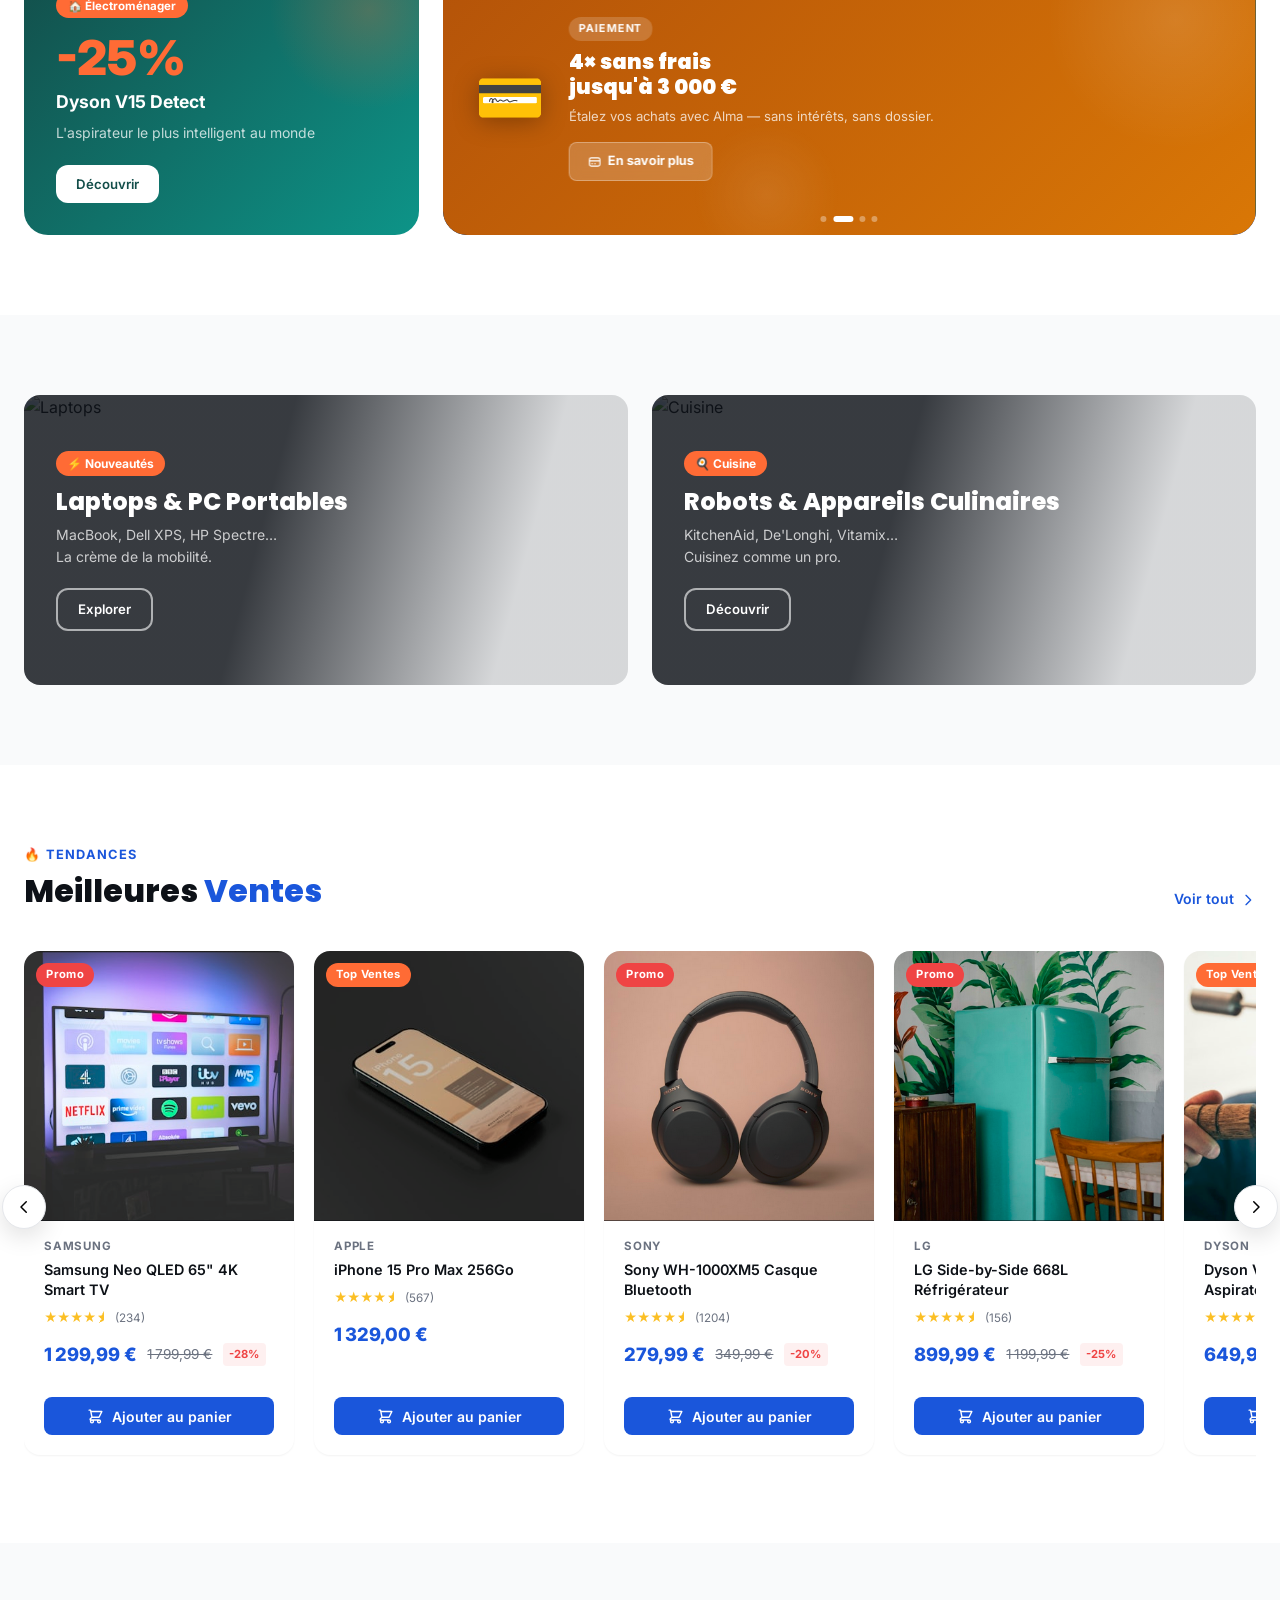
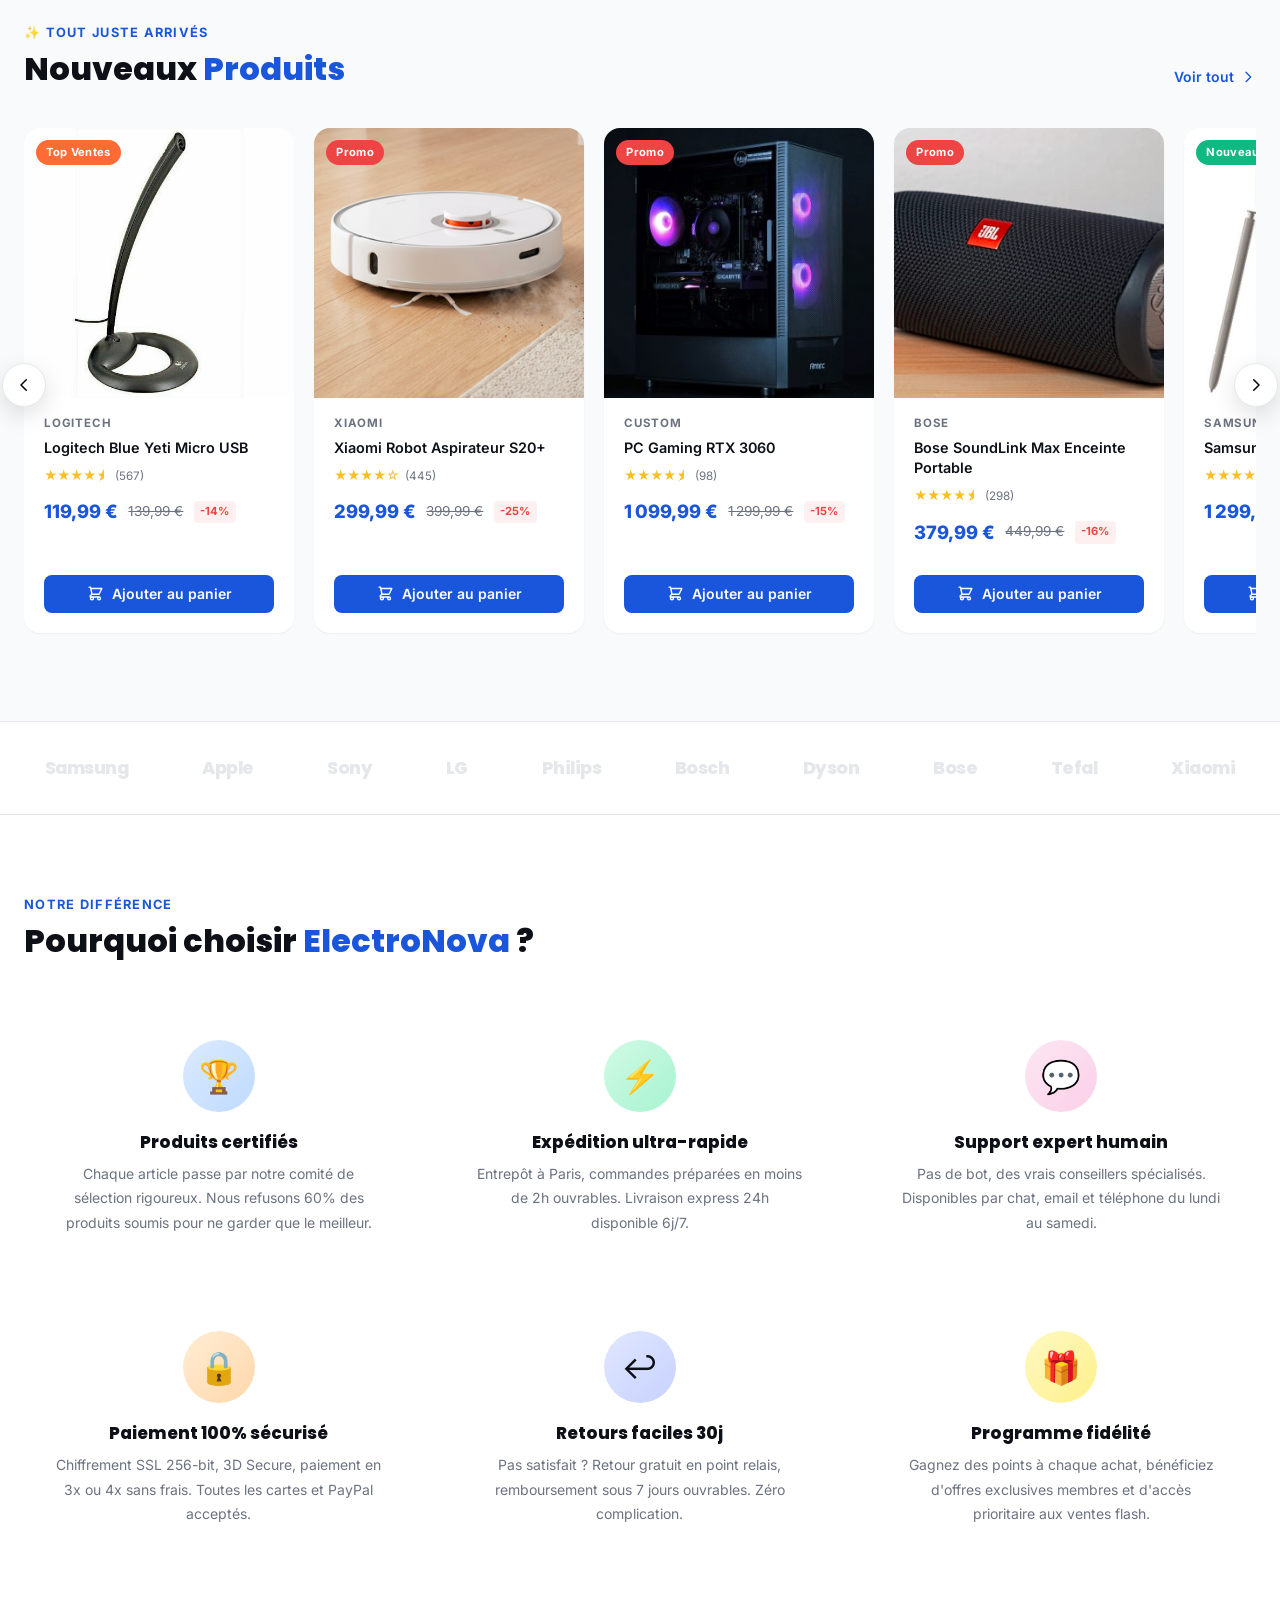
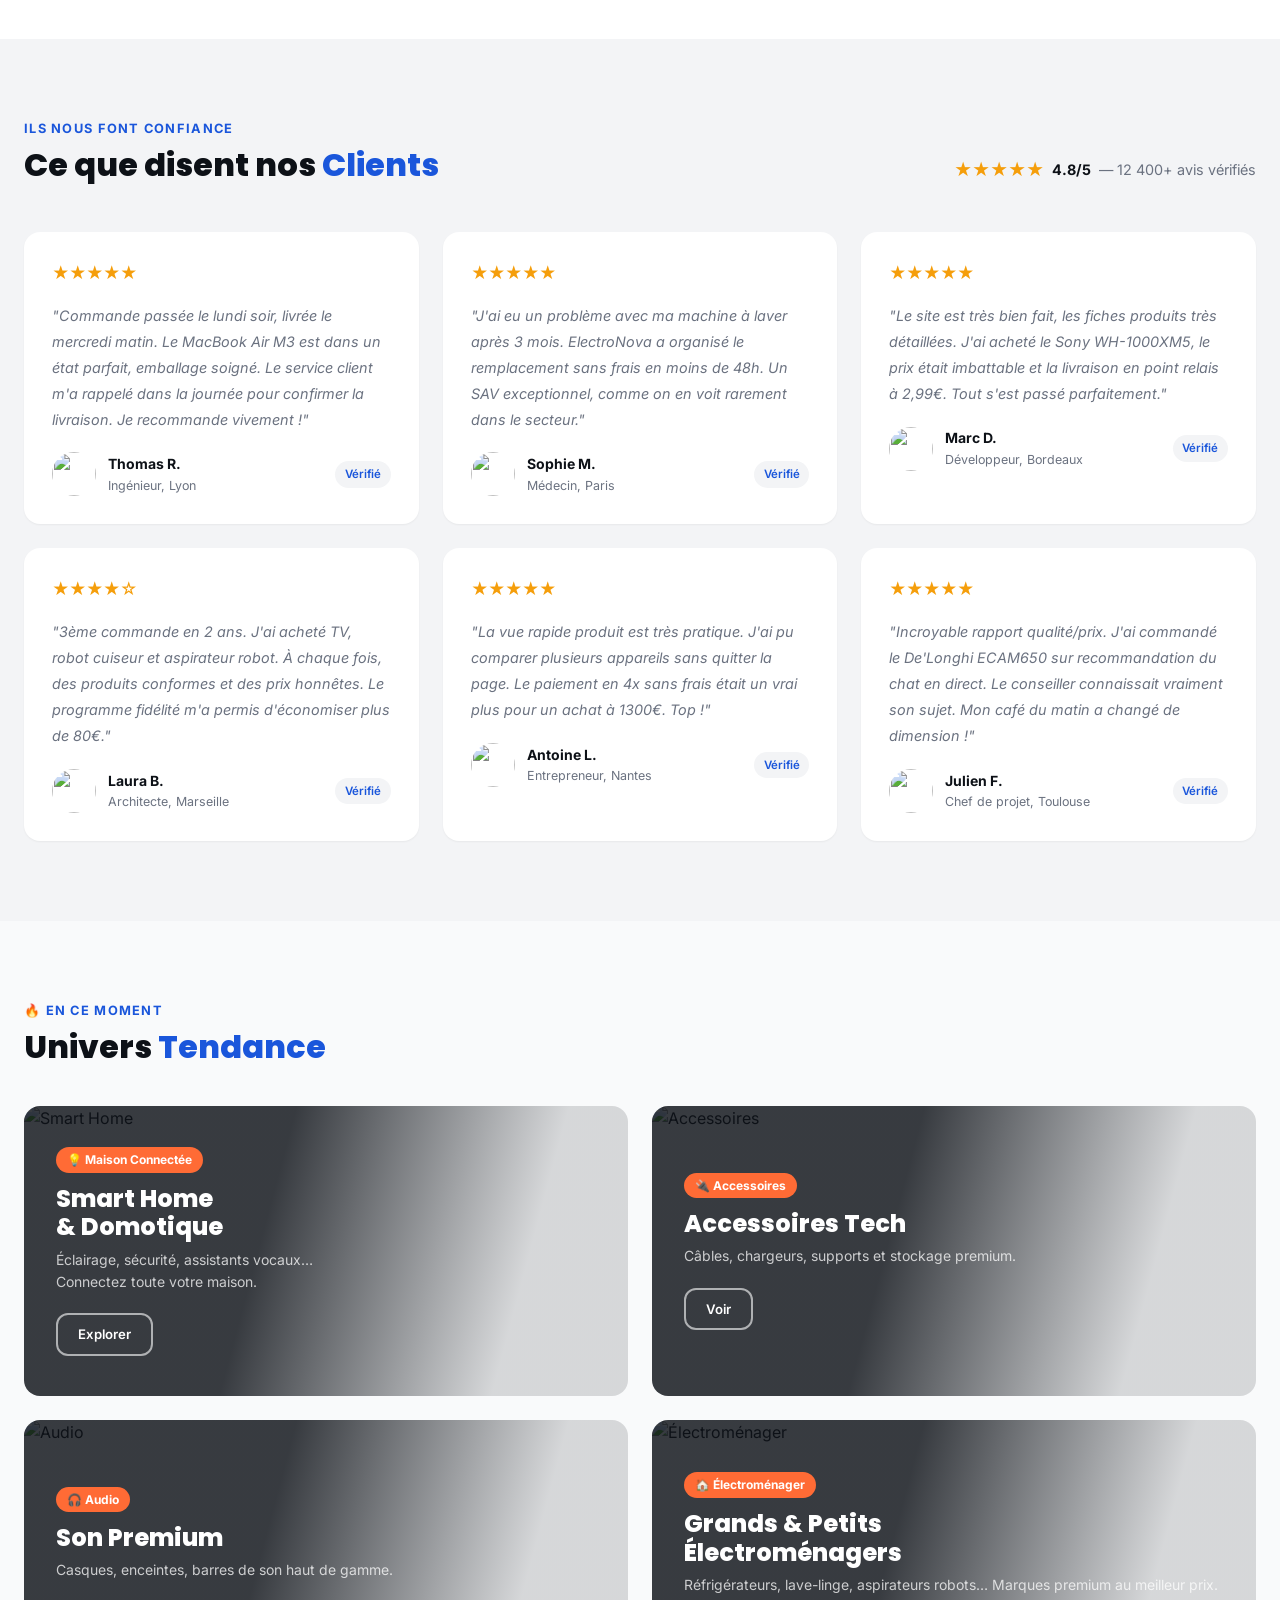
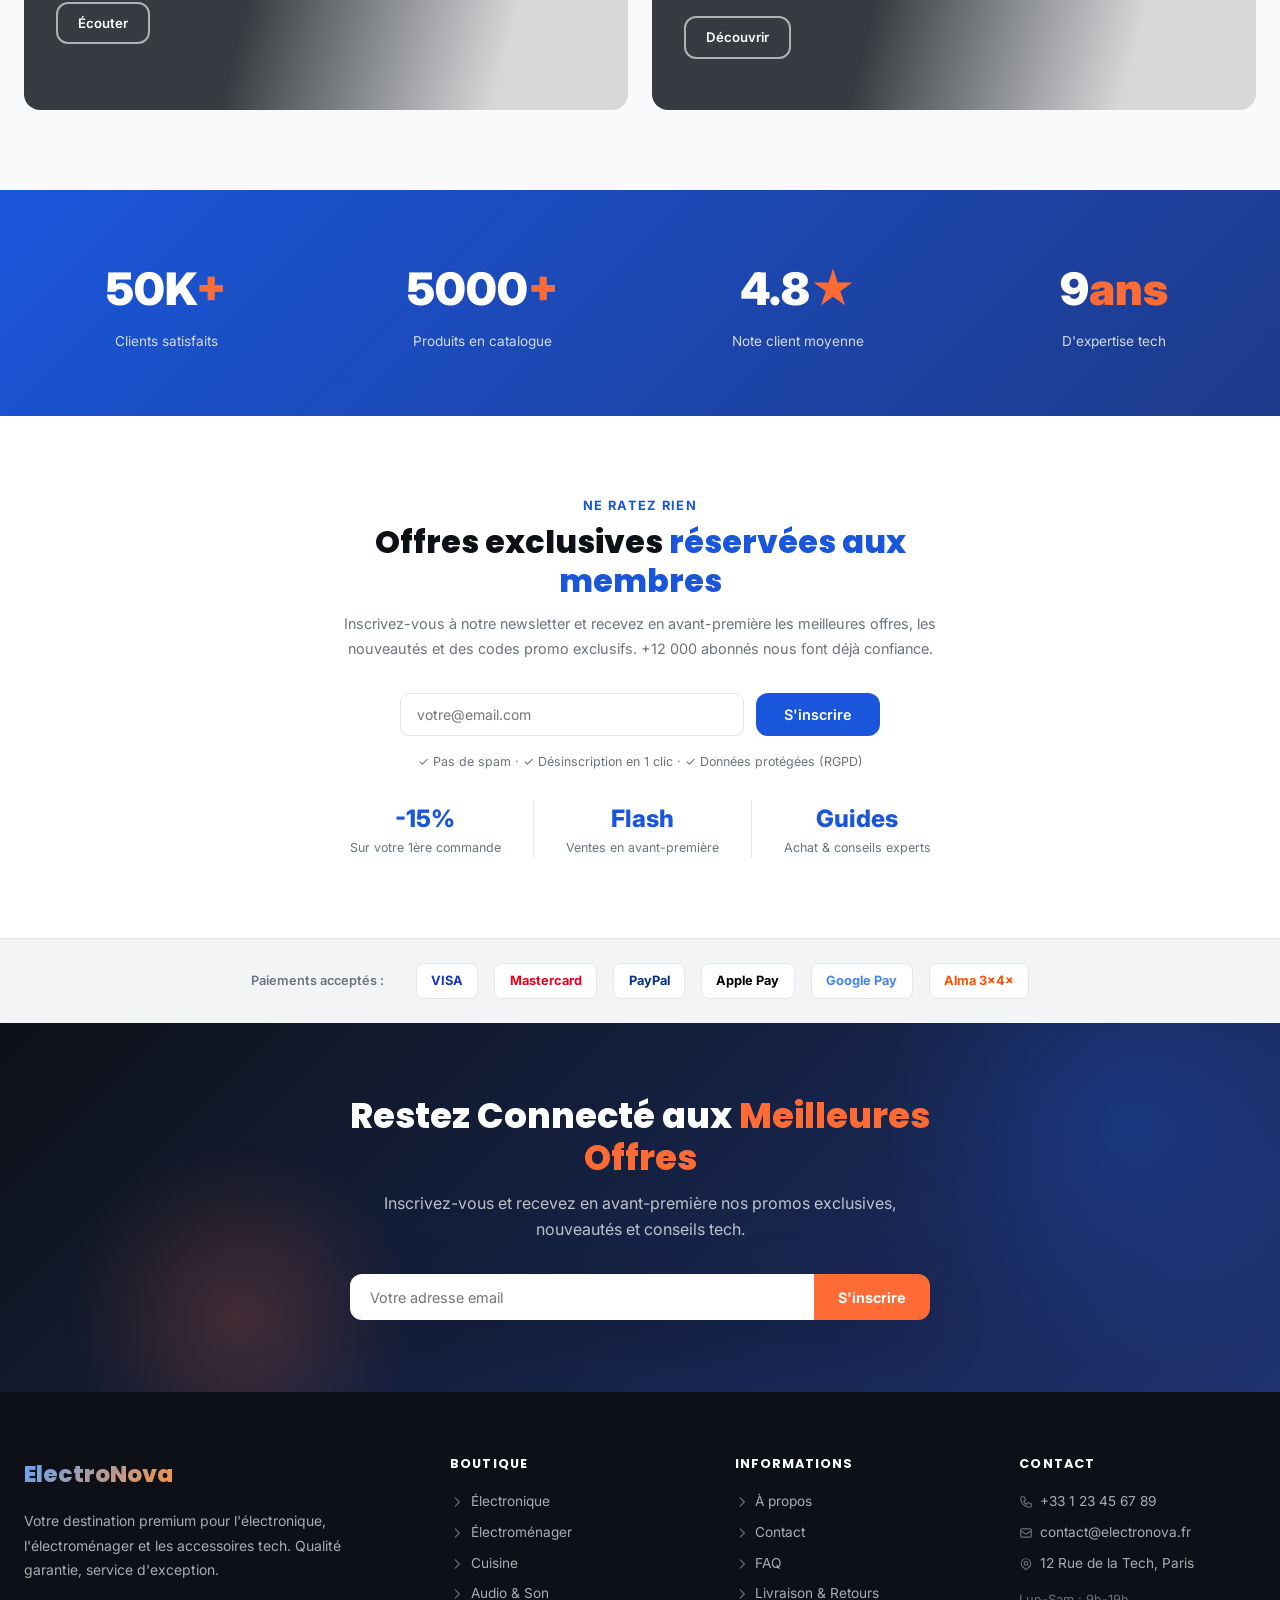
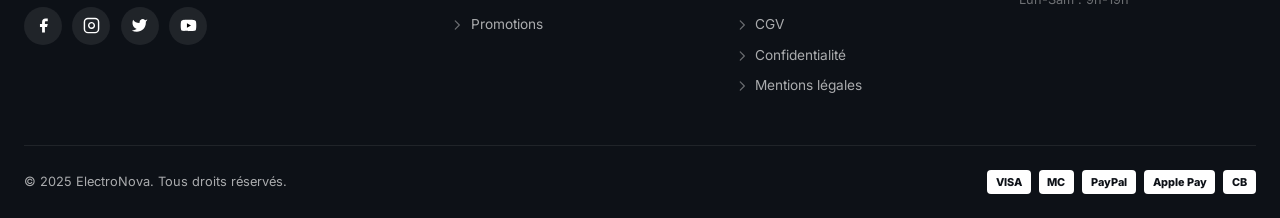
==== commit c238aeaa: "V1" ====
--- a/index.html
+++ b/index.html
@@ -989,7 +989,7 @@
     </div>
   </div>
 <div class="gtranslate_wrapper"></div>
-<script>window.gtranslateSettings = {"default_language":"fr","detect_browser_language":true,"languages":["fr","it","es","en"],"wrapper_selector":".gtranslate_wrapper","float_switcher_open_direction":"bottom"}</script>
+<script>window.gtranslateSettings = {"default_language":"fr","detect_browser_language":true,"languages":["fr","it","es","en","de","zh-CN"],"wrapper_selector":".gtranslate_wrapper","float_switcher_open_direction":"bottom"}</script>
 <script src="https://cdn.gtranslate.net/widgets/latest/float.js" defer></script>
   <div id="site-footer"></div>
 
